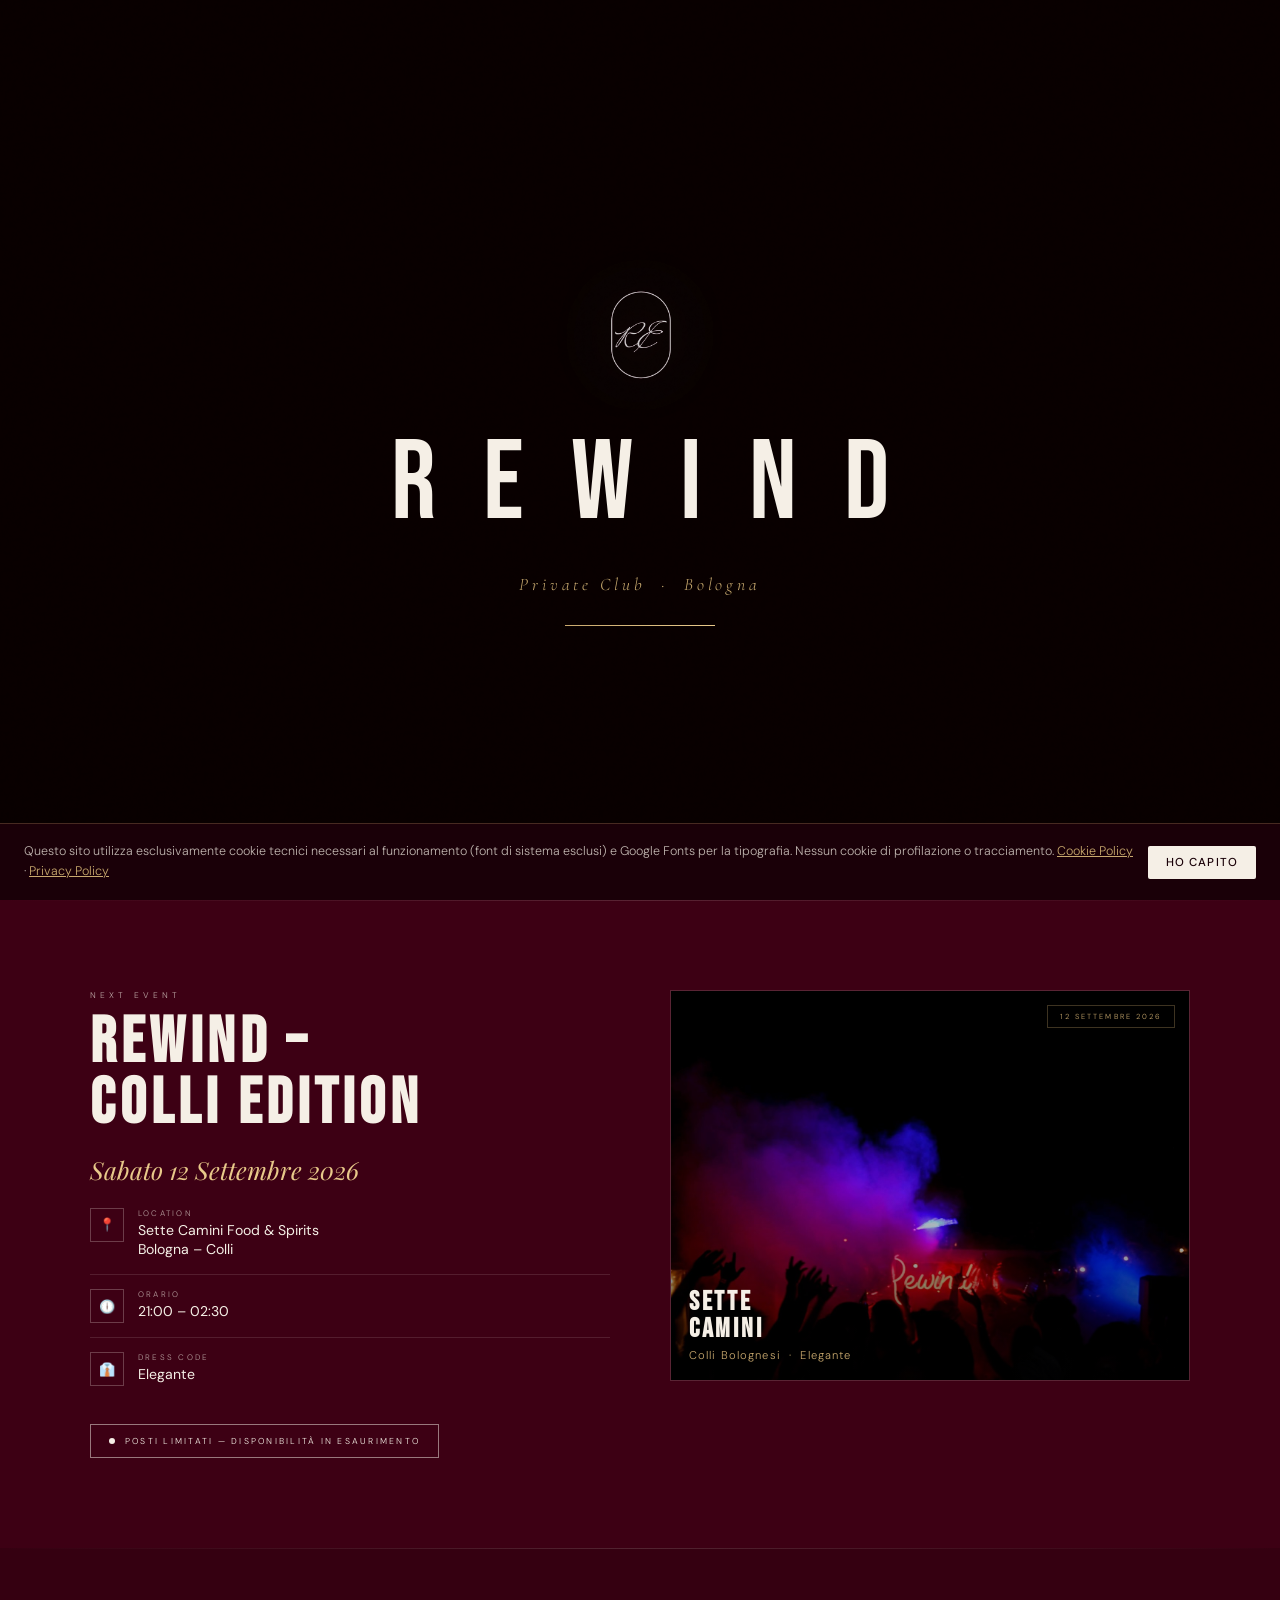
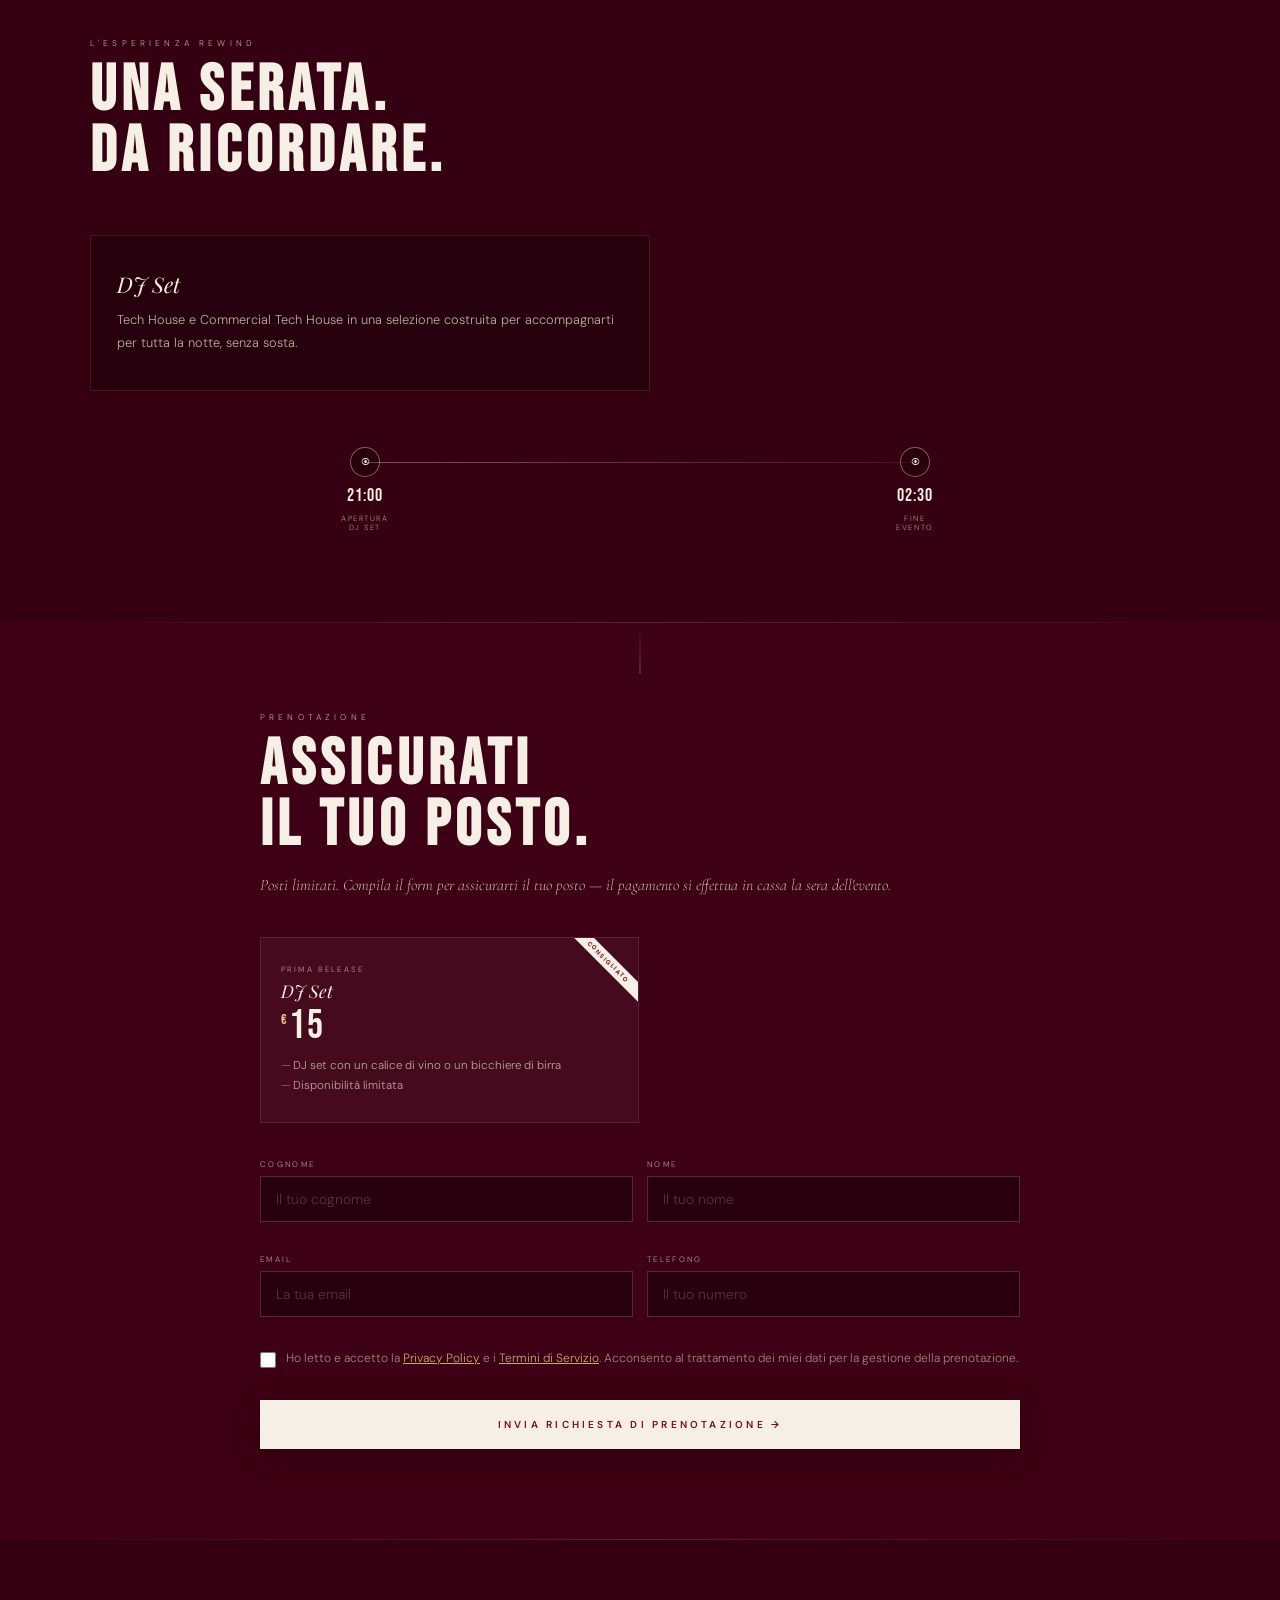
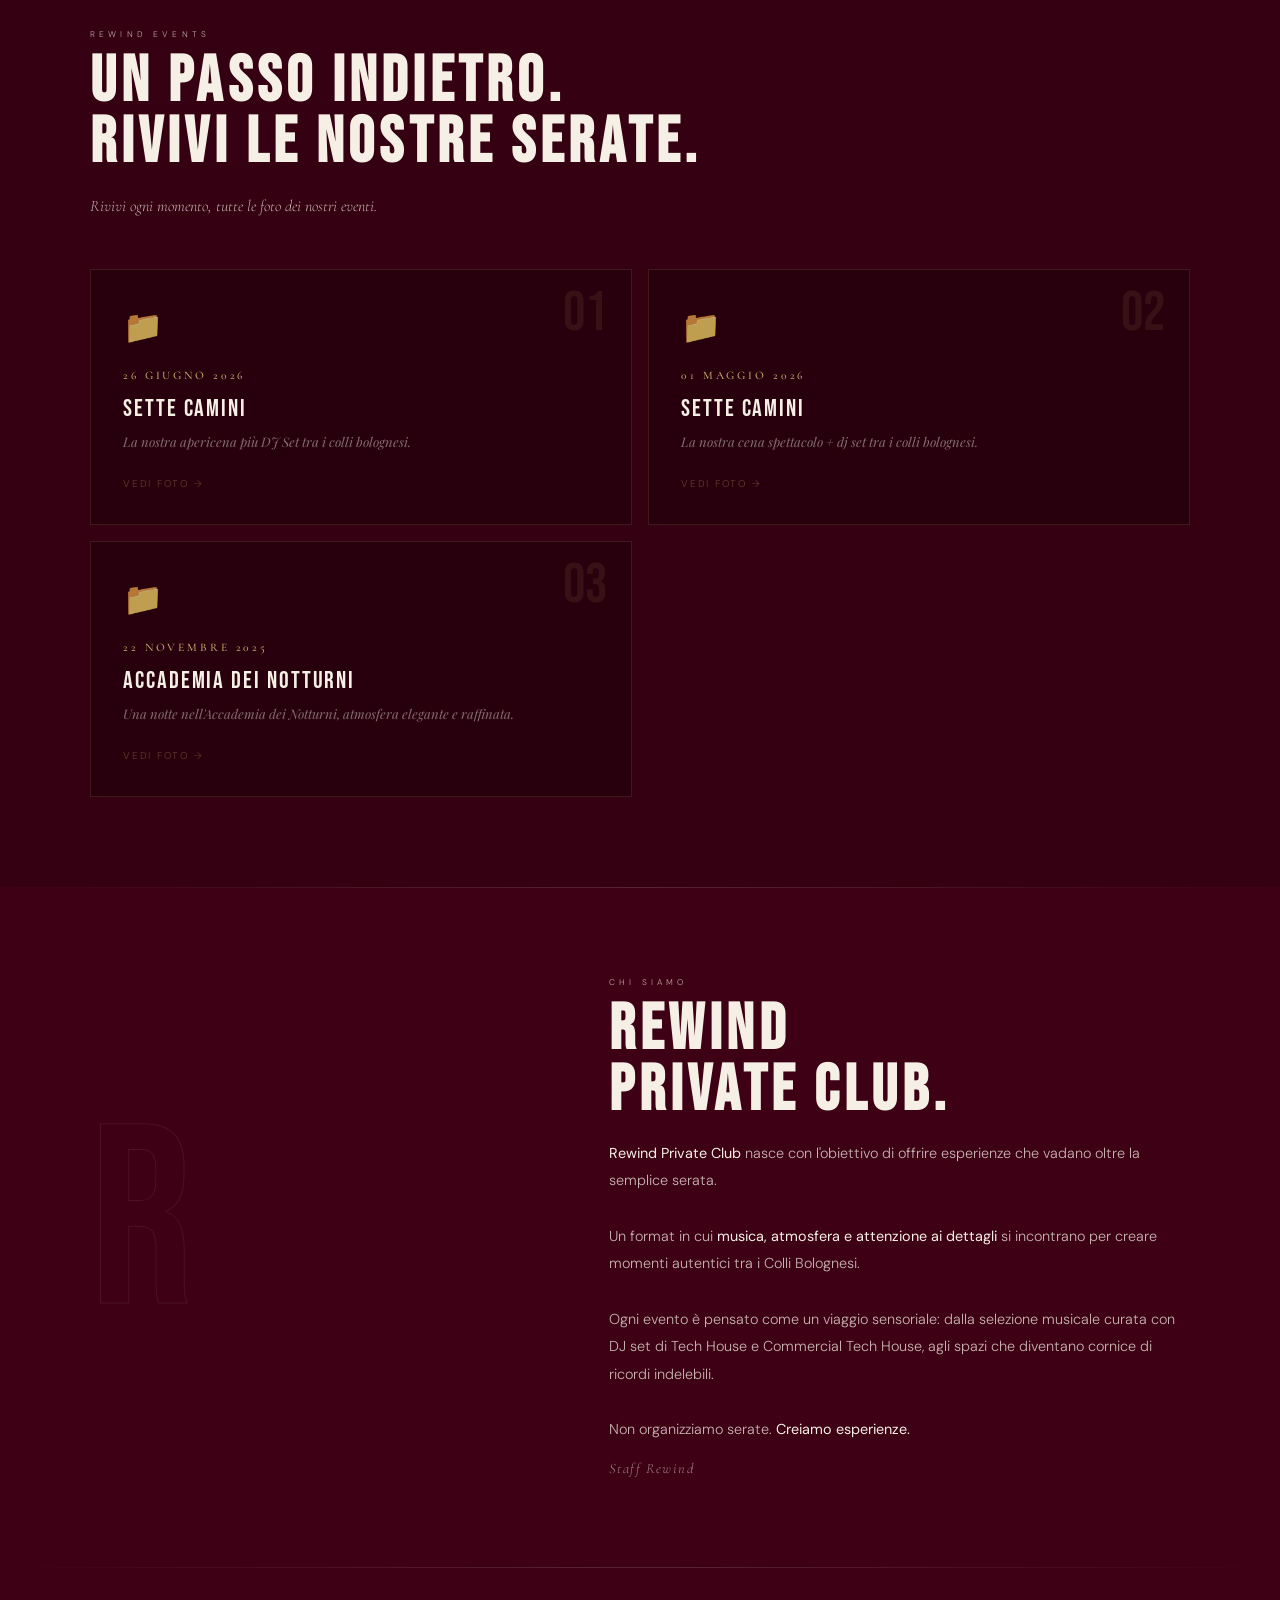
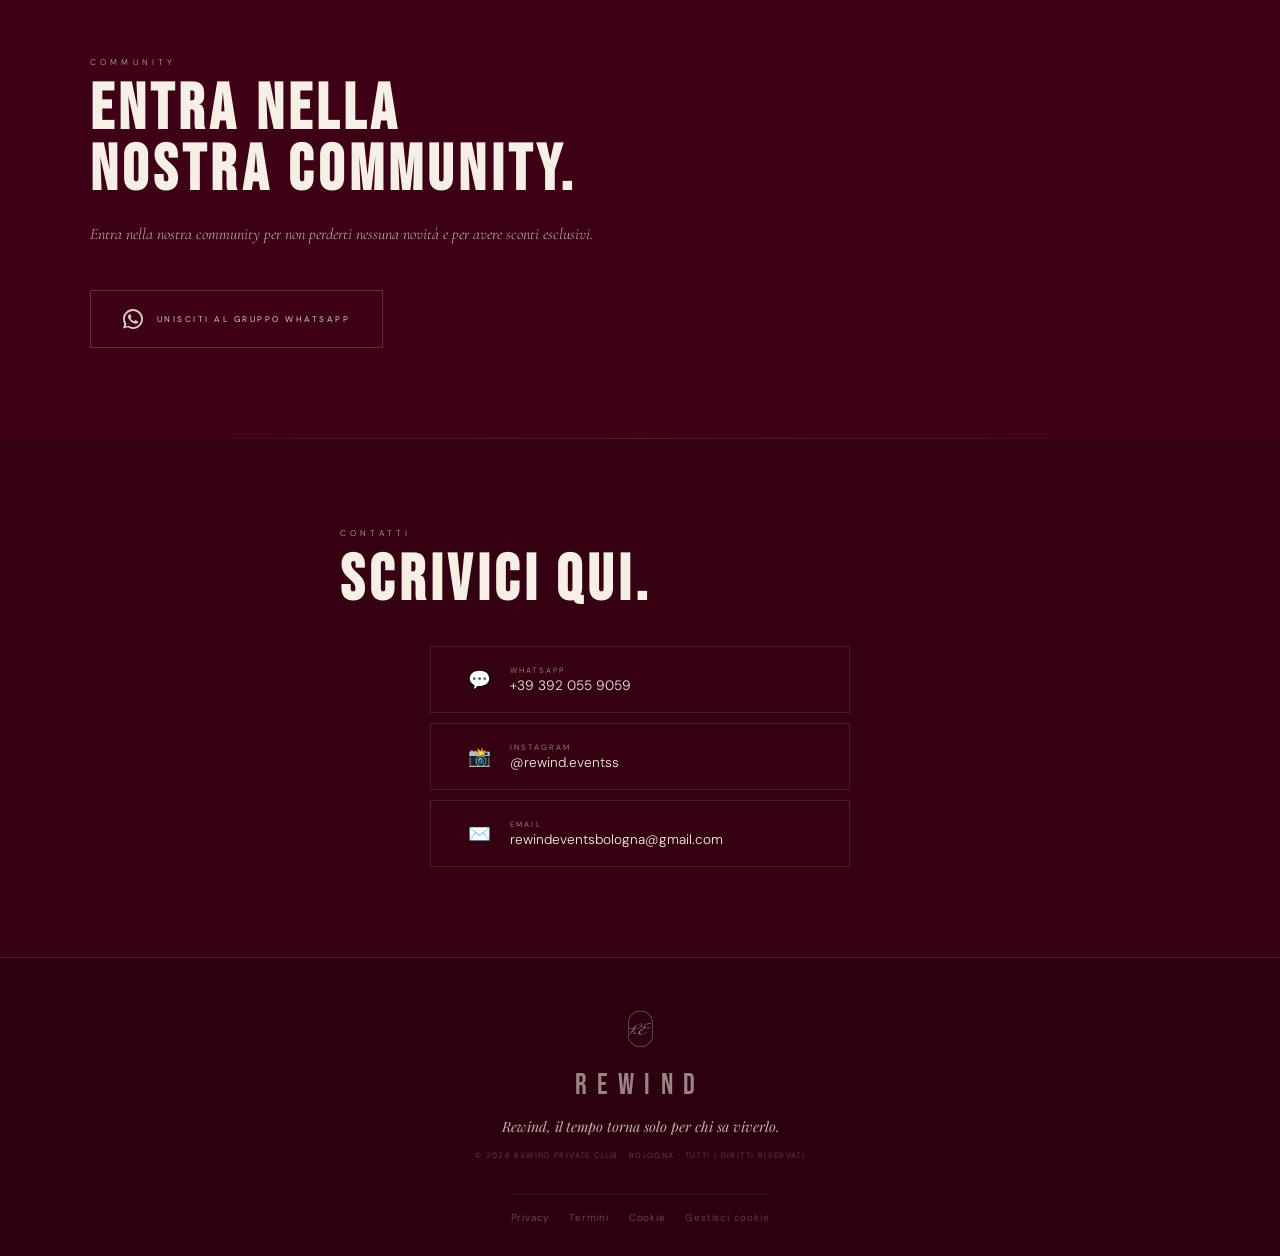
==== index.html @ 487ce019 "Update index.html" ====
<!DOCTYPE html>
<html lang="it">
<head>
<meta charset="UTF-8">
<link rel="icon" type="image/png" sizes="32x32" href="favicon.png">
<link rel="apple-touch-icon" sizes="180x180" href="apple-touch-icon.png">
<meta name="theme-color" content="#3D0014">
<meta name="viewport" content="width=device-width, initial-scale=1.0, maximum-scale=1.0">
<title>Rewind Private Party Club | Eventi Privati e DJ Set a Bologna</title>
<meta name="description" content="Rewind: serate esclusive, DJ set ed eventi privati a Bologna. Scopri il prossimo party tra i Colli Bolognesi.">
<link rel="canonical" href="https://www.rewindeventsbologna.it/index.html">
<meta name="robots" content="index, follow">
<meta property="og:type" content="website">
<meta property="og:url" content="https://www.rewindeventsbologna.it/index.html">
<meta property="og:title" content="Rewind Private Party Club | Eventi Privati e DJ Set a Bologna">
<meta property="og:description" content="Rewind: serate esclusive, DJ set ed eventi privati a Bologna. Scopri il prossimo party tra i Colli Bolognesi.">
<meta property="og:site_name" content="Rewind Private Club">
<link rel="preconnect" href="https://fonts.googleapis.com">
<link rel="preconnect" href="https://fonts.gstatic.com" crossorigin>
<link rel="stylesheet" href="https://fonts.googleapis.com/css2?family=Playfair+Display:ital,wght@0,400;0,500;1,400;1,500&family=Cormorant+Garamond:ital,wght@0,300;0,400;0,600;1,300;1,400;1,600&family=Bebas+Neue&family=DM+Sans:opsz,wght@9..40,200;9..40,300;9..40,400;9..40,500&display=swap">
<style>


/* Cormorant Garamond — elegant serif */
/* Playfair Display */
/* DM Sans — body text */
:root{
  --red:     #C8102E;
  --reddark: #A00D25;
  --reddeep: #7A0A1C;
  --cream:   #F5EFE6;
  --cdim:    rgba(245,239,230,0.65);
  --cfaint:  rgba(245,239,230,0.12);
  --gold:    #C9A96E;
  --goldl:   #E8C98A;
  --black:   #080000;
  --FD: 'Bebas Neue',sans-serif;
  --FS: 'Cormorant Garamond',Georgia,serif;
  --FP: 'Playfair Display',Georgia,serif;
  --FB: 'DM Sans',sans-serif;
  --ease: cubic-bezier(0.16,1,0.3,1);
}
*,*::before,*::after{box-sizing:border-box;margin:0;padding:0;}
html{scroll-behavior:smooth;scroll-padding-top:70px;}
body{
  background:#3D0014;
  color:var(--cream);
  font-family:var(--FB);font-weight:300;
  overflow-x:hidden;
}
a{color:inherit;text-decoration:none;}
img{display:block;max-width:100%;}
button{border:none;background:none;font-family:inherit;}
select{font-family:inherit;}

/* noise texture */
body::after{
  content:'';position:fixed;inset:0;
  background-image:url("data:image/svg+xml,%3Csvg viewBox='0 0 200 200' xmlns='http://www.w3.org/2000/svg'%3E%3Cfilter id='n'%3E%3CfeTurbulence type='fractalNoise' baseFrequency='0.75' numOctaves='4' stitchTiles='stitch'/%3E%3C/filter%3E%3Crect width='100%25' height='100%25' filter='url(%23n)' opacity='0.04'/%3E%3C/svg%3E");
  pointer-events:none;z-index:9990;opacity:0.6;mix-blend-mode:overlay;
}

/* ===== CURSOR ===== */





/* ===== INTRO — elegante ===== */
#intro{
  position:fixed;inset:0;z-index:9000;
  display:flex;align-items:center;justify-content:center;flex-direction:column;gap:0;
  background: #080000;
  transition:opacity 0.7s cubic-bezier(.76,0,.24,1), visibility 0.7s;
}
#intro.hidden{opacity:0;visibility:hidden;pointer-events:none;}

/* linea orizzontale animata */
/* ═══ LOADING SCREEN — premium, minimal, elegante ═══ */
.intro-center{
  display:flex;flex-direction:column;align-items:center;gap:22px;
  opacity:0;transform:translateY(8px);
  transition:opacity 1s var(--ease),transform 1s var(--ease);
}
#intro.animate .intro-center{opacity:1;transform:translateY(0);}

.intro-logo{
  width:clamp(80px,14vw,120px);
  filter:drop-shadow(0 0 36px rgba(201,169,110,0.3));
  opacity:0;transform:scale(0.92);
  animation:introLogoIn 1.4s var(--ease) 0.15s forwards;
}
@keyframes introLogoIn{
  0%{opacity:0;transform:scale(0.92);}
  100%{opacity:1;transform:scale(1);}
}

.intro-word{
  font-family:var(--FD);font-size:clamp(3.2rem,10vw,7rem);
  letter-spacing:.42em;color:var(--cream);
  text-indent:.42em; /* compensate letter-spacing */
  opacity:0;
  animation:introWordIn 1.3s var(--ease) 0.45s forwards;
}
@keyframes introWordIn{
  0%{opacity:0;letter-spacing:.7em;}
  100%{opacity:1;letter-spacing:.42em;}
}

.intro-sub{
  font-family:var(--FS);font-style:italic;
  font-size:clamp(.88rem,1.6vw,1.1rem);
  color:var(--gold);letter-spacing:.22em;
  opacity:0;
  animation:introFadeIn 1s var(--ease) 0.9s forwards;
}
@keyframes introFadeIn{from{opacity:0;}to{opacity:1;}}

.intro-progress{
  width:min(150px,37vw);height:1px;
  background:rgba(245,239,230,0.12);
  margin-top:8px;overflow:hidden;
  opacity:0;
  animation:introFadeIn .8s ease 1.1s forwards;
}
.intro-progress-bar{
  width:0%;height:100%;
  background:linear-gradient(to right,var(--gold),var(--goldl));
}
#intro.animate .intro-progress-bar{
  animation:introProgress 1.5s cubic-bezier(.4,0,.2,1) 1.15s forwards;
}
@keyframes introProgress{
  0%{width:0%;}
  100%{width:100%;}
}

/* ===== NAV ===== */
nav{
  position:fixed;top:0;left:0;right:0;z-index:1000;
  padding:22px 44px;
  display:flex;align-items:center;justify-content:space-between;
  transition:background .5s,padding .4s,border-color .4s;
  border-bottom:1px solid transparent;
}
nav.scrolled{
  background:rgba(45,0,16,0.96);backdrop-filter:blur(24px);
  padding:14px 44px;border-bottom-color:rgba(245,239,230,0.1);
}
.nav-left{display:flex;align-items:center;gap:12px;}
.nav-logo-img{height:36px;width:auto;transition:transform .3s;opacity:.9;}
.nav-logo-img:hover{transform:scale(1.05);opacity:1;}
.nav-word{font-family:var(--FD);font-size:1.35rem;letter-spacing:.35em;color:var(--cream);}
.nav-links{display:flex;gap:22px;list-style:none;align-items:center;}
.nav-links>li>a,
.nav-dd-label{
  font-family:var(--FS);font-size:1.05rem;font-style:italic;letter-spacing:.06em;
  color:rgba(245,239,230,0.8);transition:color .25s;
  display:flex;align-items:center;gap:5px;
}
.nav-links>li>a:hover,.nav-dd-label:hover{color:var(--cream);}
.nav-dropdown{position:relative;}
.nav-dd-check{display:none;}
.nav-dd-arrow{font-style:normal;font-size:.5rem;transition:transform .3s;display:inline-block;opacity:.6;}
.nav-dd-check:checked~.nav-dd-menu{opacity:1;visibility:visible;pointer-events:auto;transform:translateX(-50%) translateY(0);}
.nav-dd-check:checked~label .nav-dd-arrow{transform:rotate(180deg);opacity:1;}
.nav-dd-label{cursor:pointer;}
.nav-dd-menu{
  position:absolute;top:calc(100% + 22px);left:50%;
  transform:translateX(-50%) translateY(-8px);
  background:rgba(35,0,12,0.98);backdrop-filter:blur(24px);
  border:1px solid rgba(245,239,230,0.1);min-width:220px;
  opacity:0;visibility:hidden;pointer-events:none;
  transition:opacity .3s var(--ease),visibility .3s,transform .3s var(--ease);
}
.nav-dd-menu a{
  display:block;padding:14px 22px;
  font-family:var(--FS);font-size:1rem;font-style:italic;letter-spacing:.04em;
  color:rgba(245,239,230,0.65);
  transition:color .2s,background .2s;
  border-bottom:1px solid rgba(245,239,230,0.05);
}
.nav-dd-menu a:last-child{border-bottom:none;}
.nav-dd-menu a:hover{color:var(--goldl);background:rgba(245,239,230,0.05);}
.nav-cta{
  font-family:var(--FS);font-style:italic;font-size:1rem;letter-spacing:.06em;
  padding:10px 22px;background:var(--cream);color:var(--reddeep);font-weight:600;
  transition:background .3s,color .3s;
}
.nav-cta:hover{background:var(--gold);color:var(--black);}
.hamburger{display:none;flex-direction:column;gap:5px;padding:4px;position:relative;z-index:10;}
.hamburger span{display:block;width:25px;height:1px;background:var(--cream);transition:transform .3s,opacity .3s;}
.hamburger.open span:nth-child(1){transform:translateY(6px) rotate(45deg);}
.hamburger.open span:nth-child(2){opacity:0;}
.hamburger.open span:nth-child(3){transform:translateY(-6px) rotate(-45deg);}
.mobile-menu{
  display:none;position:fixed;inset:0;
  background:rgba(45,0,16,0.99);z-index:999;
  flex-direction:column;align-items:center;justify-content:center;gap:28px;
}
.mobile-menu.open{display:flex;}
.mobile-menu a{
  font-family:var(--FP);font-size:2rem;font-style:italic;
  letter-spacing:.06em;color:rgba(245,239,230,0.7);transition:color .2s;
}
.mobile-menu a:hover{color:var(--cream);}
.mobile-close{position:absolute;top:22px;right:22px;font-size:1.6rem;color:var(--cream);font-family:var(--FB);cursor:pointer;}

/* ===== HERO ===== */
#hero{
  position:relative;height:100vh;min-height:660px;
  display:flex;align-items:center;justify-content:center;
  overflow:hidden;
}
.hero-bg-video{
  position:absolute;inset:0;
  width:100%;height:100%;
  object-fit:cover;
  z-index:0;
}
@keyframes bgZoom{from{transform:scale(1.04);}to{transform:scale(1.10);}}
.hero-ov{
  position:absolute;inset:0;
  background:linear-gradient(to bottom,
    rgba(8,0,0,0.45) 0%,
    rgba(120,8,22,0.2) 40%,
    rgba(8,0,0,0.8) 82%,
    rgba(8,0,0,1) 100%);
}
.hero-content{
  position:relative;z-index:2;
  display:flex;flex-direction:column;align-items:center;justify-content:center;
  text-align:center;width:100%;padding:0 20px 64px;
  animation:fadeUp 1s var(--ease) 1.6s both;
}
.hero-eyebrow{
  font-family:var(--FS);font-style:italic;
  font-size:clamp(.8rem,1.4vw,1.05rem);
  color:var(--goldl);letter-spacing:.1em;
  margin-bottom:18px;
  text-shadow:0 1px 12px rgba(0,0,0,0.5);
}
.hero-logo{
  width:clamp(110px,18vw,200px);margin:0 auto 16px;
  filter:drop-shadow(0 4px 24px rgba(245,239,230,0.25));
  animation:logoFloat 6s ease-in-out infinite;display:block;
}
@keyframes logoFloat{0%,100%{transform:translateY(0);}50%{transform:translateY(-9px);}}
.hero-word{
  font-family:var(--FD);
  font-size:clamp(5rem,17vw,16rem);
  letter-spacing:.14em;line-height:.88;
  color:var(--cream);
  text-shadow:0 2px 40px rgba(0,0,0,0.35);
  width:100%;text-align:center;margin-bottom:10px;
}
.hero-tag{
  font-family:var(--FP);font-style:italic;
  font-size:clamp(.88rem,1.6vw,1.25rem);font-weight:400;
  color:rgba(245,239,230,0.88);margin-bottom:8px;
  text-shadow:0 1px 12px rgba(0,0,0,0.4);
}
.hero-edition{
  font-family:var(--FS);font-style:italic;
  font-size:clamp(.75rem,1.2vw,.95rem);
  color:var(--goldl);letter-spacing:.15em;
  margin-bottom:36px;
  text-shadow:0 1px 8px rgba(0,0,0,0.5);
}
.countdown-wrap{display:flex;gap:4px;justify-content:center;margin-bottom:36px;width:100%;}
.cd-block{display:flex;flex-direction:column;align-items:center;min-width:60px;}
.cd-num{font-family:var(--FD);font-size:clamp(1.9rem,5vw,3.8rem);line-height:1;color:var(--cream);letter-spacing:.05em;}
.cd-lbl{font-size:.42rem;letter-spacing:.35em;text-transform:uppercase;color:var(--gold);margin-top:4px;}
.cd-sep{font-family:var(--FD);font-size:clamp(1.5rem,3.5vw,2.8rem);color:rgba(245,239,230,0.4);line-height:1.1;animation:blink 1.4s step-end infinite;}
@keyframes blink{0%,100%{opacity:.4;}50%{opacity:.1;}}
.hero-btn{
  display:inline-flex;align-items:center;gap:12px;
  padding:16px 44px;
  background:var(--cream);color:var(--reddeep);
  font-family:var(--FB);font-size:.62rem;font-weight:500;
  letter-spacing:.3em;text-transform:uppercase;
  transition:background .3s,transform .3s,box-shadow .3s;
  box-shadow:0 8px 40px rgba(0,0,0,0.35);
}
.hero-btn:hover{background:var(--gold);transform:translateY(-2px);box-shadow:0 20px 60px rgba(0,0,0,0.4);}
.hero-scroll{
  position:absolute;bottom:30px;left:0;right:0;
  display:flex;flex-direction:column;align-items:center;gap:7px;z-index:2;
  animation:fadeUp 1s var(--ease) 2.2s both;
}
.hero-scroll span{font-family:var(--FS);font-style:italic;font-size:.8rem;color:var(--gold);}
.scroll-line{width:1px;height:42px;background:linear-gradient(to bottom,var(--gold),transparent);animation:sDrop 1.8s ease-in-out infinite;}
@keyframes sDrop{
  0%{transform:scaleY(0);transform-origin:top;}50%{transform:scaleY(1);transform-origin:top;}
  51%{transform:scaleY(1);transform-origin:bottom;}100%{transform:scaleY(0);transform-origin:bottom;}
}
@keyframes fadeUp{from{opacity:0;transform:translateY(22px);}to{opacity:1;transform:translateY(0);}}

/* ===== SEZIONI — sfondo rosso #C8102E ===== */
#evento,#experience,#prenota,#gallery,#about,#community,#contatti{
  background: #3D0014;
  position:relative;
}
/* experience contrast */
#experience{ background:#120005; }
/* sottile separatore tra sezioni */
#evento::before,#experience::before,#prenota::before,
#gallery::before,#about::before,#community::before,#contatti::before{
  content:'';
  position:absolute;top:0;left:0;right:0;
  height:1px;
  background:linear-gradient(to right,transparent,rgba(245,239,230,0.15),transparent);
}

/* variazione tono alternata per non essere piatto */
#experience,#gallery,#contatti{background:#350011;padding:90px 44px;text-align:center;}

/* ===== SHARED TYPOGRAPHY ===== */
.s-label{font-size:.52rem;letter-spacing:.5em;text-transform:uppercase;color:rgba(245,239,230,0.7);margin-bottom:12px;}
.s-title{font-family:var(--FD);font-size:clamp(2.6rem,5vw,5.5rem);letter-spacing:.08em;line-height:.95;color:var(--cream);margin-bottom:18px;}
.reveal{opacity:0;transform:translateY(32px);transition:opacity .8s var(--ease),transform .8s var(--ease);}
.reveal.visible{opacity:1;transform:translateY(0);}
.r2{transition-delay:.16s;}.r3{transition-delay:.28s;}

/* ===== NEXT EVENT ===== */
#evento,#community{padding:90px 44px;}
.evento-inner{max-width:1100px;margin:0 auto;display:grid;grid-template-columns:1fr 1fr;gap:60px;align-items:start;}
.evento-date{font-family:var(--FP);font-style:italic;font-size:clamp(1rem,2vw,1.55rem);font-weight:400;color:var(--goldl);margin-bottom:22px;}
.ev-rows{display:flex;flex-direction:column;gap:14px;}
.ev-row{display:flex;align-items:flex-start;gap:14px;padding-bottom:14px;border-bottom:1px solid rgba(245,239,230,0.12);}
.ev-row:last-child{border-bottom:none;}
.ev-icon{width:34px;height:34px;border:1px solid rgba(245,239,230,0.25);display:flex;align-items:center;justify-content:center;flex-shrink:0;color:var(--cream);font-size:13px;}
.ev-lbl{font-size:.5rem;letter-spacing:.28em;text-transform:uppercase;color:rgba(245,239,230,0.65);margin-bottom:3px;}
.ev-val{font-size:.88rem;font-weight:400;color:var(--cream);line-height:1.4;}
.soci-notice{margin-top:20px;padding:14px 18px;border-left:2px solid rgba(245,239,230,0.3);background:rgba(0,0,0,0.12);}
.soci-notice p{font-family:var(--FS);font-style:italic;font-size:.88rem;line-height:1.7;color:rgba(245,239,230,0.7);}
.badge-limited{display:inline-flex;align-items:center;gap:10px;padding:10px 18px;border:1px solid rgba(245,239,230,0.5);margin-top:24px;animation:pBorder 2.5s ease-in-out infinite;}
@keyframes pBorder{0%,100%{border-color:rgba(245,239,230,0.5);}50%{border-color:rgba(245,239,230,0.2);}}
.badge-dot{width:6px;height:6px;background:var(--cream);border-radius:50%;animation:dPulse 1.5s ease-in-out infinite;}
@keyframes dPulse{0%,100%{opacity:1;transform:scale(1);}50%{opacity:.4;transform:scale(1.6);}}
.badge-txt{font-size:.54rem;letter-spacing:.26em;text-transform:uppercase;color:var(--cream);}
.venue-card{position:relative;overflow:hidden;border:1px solid rgba(245,239,230,0.15);}
.venue-card img{width:100%;aspect-ratio:4/3;object-fit:cover;transition:transform .8s var(--ease);}
.venue-card:hover img{transform:scale(1.04);}
.vc-ov{position:absolute;inset:0;background:linear-gradient(to top,rgba(0,0,0,0.7) 0%,transparent 50%);}
.vc-badge{position:absolute;top:14px;right:14px;padding:6px 12px;background:rgba(0,0,0,0.55);backdrop-filter:blur(10px);border:1px solid rgba(201,169,110,0.3);font-size:.46rem;letter-spacing:.28em;text-transform:uppercase;color:var(--gold);}
.vc-info{position:absolute;bottom:18px;left:18px;right:18px;}
.vc-info h3{font-family:var(--FD);font-size:1.7rem;letter-spacing:.1em;color:var(--cream);line-height:1;margin-bottom:4px;}
.vc-info p{font-size:.7rem;color:var(--gold);letter-spacing:.1em;}

/* ===== EXPERIENCE ===== */
#experience{padding:90px 44px;}
.exp-inner{max-width:1100px;margin:0 auto;}
.exp-hdr{text-align:left;margin-bottom:52px;}
.exp-grid{display:grid;grid-template-columns:1fr;max-width:560px;gap:2px;}
.exp-card{background:rgba(0,0,0,0.28);padding:36px 26px;position:relative;overflow:hidden;border:1px solid rgba(201,169,110,0.16);transition:background .4s;text-align:left;}
.exp-card::before{content:'';position:absolute;top:0;left:0;right:0;height:2px;background:linear-gradient(to right,rgba(245,239,230,0.1),var(--goldl));transform:scaleX(0);transform-origin:left;transition:transform .5s var(--ease);}
.exp-card:hover::before{transform:scaleX(1);}
.exp-card:hover{background:rgba(0,0,0,0.22);}
.exp-num{font-family:var(--FD);font-size:3.5rem;color:rgba(201,169,110,0.15);line-height:1;margin-bottom:16px;transition:color .4s;text-align:left;}
.exp-card:hover .exp-num{color:rgba(245,239,230,0.15);}
.exp-ttl{font-family:var(--FP);font-style:italic;font-size:1.35rem;font-weight:400;color:var(--cream);margin-bottom:10px;line-height:1.2;}
.exp-dsc{font-size:.8rem;line-height:1.82;color:rgba(245,239,230,0.72);}

.tl{margin-top:56px;display:flex;align-items:flex-start;}
.tl-step{flex:1;display:flex;flex-direction:column;align-items:center;gap:8px;position:relative;}
.tl-step::after{content:'';position:absolute;top:15px;left:50%;width:100%;height:1px;background:linear-gradient(to right,rgba(245,239,230,0.35),rgba(245,239,230,0.08));}
.tl-step:last-child::after{display:none;}
.tl-dot{width:30px;height:30px;border:1px solid rgba(245,239,230,0.4);border-radius:50%;background:rgba(0,0,0,0.2);display:flex;align-items:center;justify-content:center;position:relative;z-index:1;font-size:9px;color:var(--cream);flex-shrink:0;}
.tl-time{font-family:var(--FD);font-size:1.1rem;letter-spacing:.05em;color:var(--cream);}
.tl-lbl{font-size:.47rem;letter-spacing:.2em;text-transform:uppercase;color:rgba(245,239,230,0.6);text-align:center;}

/* ===== PRENOTA ===== */
#prenota{padding:90px 44px;}
#prenota::after{
  content:'';position:absolute;top:0;left:50%;transform:translateX(-50%);
  width:1px;height:52px;background:linear-gradient(to bottom,transparent,rgba(245,239,230,0.3));
}
.prenota-wrap{max-width:760px;margin:0 auto;text-align:left;}
.prenota-sub{font-family:var(--FS);font-style:italic;font-size:1rem;color:rgba(245,239,230,0.75);margin-bottom:42px;text-align:left;}
.ticket-grid{display:grid;grid-template-columns:1fr 1fr;gap:3px;margin-bottom:36px;text-align:left;}
.tk-card{
  background:rgba(255,255,255,0.04);padding:26px 20px;
  border:1px solid rgba(245,239,230,0.1);
  transition:border-color .3s,background .3s;position:relative;overflow:hidden;
}
.tk-card:hover{border-color:rgba(245,239,230,0.35);background:rgba(0,0,0,0.26);}
.tk-card.feat::after{content:attr(data-badge);position:absolute;top:10px;right:-14px;background:var(--cream);color:var(--reddeep);font-family:var(--FB);font-size:.38rem;font-weight:700;letter-spacing:.2em;padding:3px 22px;transform:rotate(45deg) translateX(10px);}
.tk-name{font-size:.48rem;letter-spacing:.28em;text-transform:uppercase;color:rgba(245,239,230,0.65);margin-bottom:5px;}
.tk-ttl{font-family:var(--FP);font-style:italic;font-size:1.1rem;font-weight:400;color:var(--cream);margin-bottom:4px;}
.tk-price{font-family:var(--FD);font-size:2.5rem;color:var(--cream);letter-spacing:.05em;line-height:1;margin-bottom:10px;}
.tk-price sup{font-size:.9rem;vertical-align:super;color:var(--goldl);}
.tk-list{font-size:.72rem;color:rgba(245,239,230,0.68);line-height:1.75;}
.tk-list li{list-style:none;padding-left:12px;position:relative;}
.tk-list li::before{content:'—';position:absolute;left:0;color:rgba(245,239,230,0.45);}

/* Form box */
.form-box{
  background:rgba(255,255,255,0.06);
  border:1px solid rgba(245,239,230,0.18);
  padding:36px 32px;text-align:left;
}
.form-box-title{
  font-family:var(--FP);font-style:italic;font-size:1.3rem;
  color:var(--goldl);margin-bottom:24px;text-align:center;letter-spacing:.06em;
}
.booking-form{display:flex;flex-direction:column;gap:14px;}
.f-row{display:grid;grid-template-columns:1fr 1fr;gap:14px;}
#bookForm{display:flex;flex-direction:column;gap:32px;}
.f-grp{display:flex;flex-direction:column;gap:7px;}
.f-lbl{font-size:.49rem;letter-spacing:.3em;text-transform:uppercase;color:rgba(245,239,230,0.65);}
.f-inp,.f-sel{
  background:rgba(0,0,0,0.35);
  border:1px solid rgba(245,239,230,0.18);
  color:var(--cream);padding:13px 15px;
  font-family:var(--FB);font-size:.86rem;font-weight:300;
  outline:none;transition:border-color .3s,background .3s;
  -webkit-appearance:none;appearance:none;width:100%;
}
.f-inp:focus,.f-sel:focus{border-color:rgba(245,239,230,0.6);background:rgba(0,0,0,0.35);}
.f-inp::placeholder{color:rgba(245,239,230,0.22);}
.f-sel{
  background-image:url("data:image/svg+xml,%3Csvg xmlns='http://www.w3.org/2000/svg' width='11' height='7' viewBox='0 0 11 7'%3E%3Cpath d='M1 1l4.5 4.5L10 1' stroke='rgba(245,239,230,0.5)' stroke-width='1.5' fill='none'/%3E%3C/svg%3E");
  background-repeat:no-repeat;background-position:right 13px center;padding-right:36px;cursor:pointer;
}
.f-sel option{background:#9B0B22;color:var(--cream);}
.f-status{display:none;padding:12px 16px;font-size:.78rem;text-align:center;}
.f-status.sending{display:block;color:var(--goldl);border:1px solid rgba(232,201,138,0.3);background:rgba(232,201,138,0.06);}
.f-status.error{display:block;color:#ffaaaa;border:1px solid rgba(255,170,170,0.3);background:rgba(255,170,170,0.06);}
.f-submit{
  padding:18px;
  background:var(--cream);color:var(--reddeep);
  font-family:var(--FB);font-size:.63rem;font-weight:600;
  letter-spacing:.32em;text-transform:uppercase;
  transition:background .3s,transform .3s,box-shadow .3s;
  box-shadow:0 6px 28px rgba(0,0,0,0.25);
}
.f-submit:hover{background:var(--goldl);color:var(--black);transform:translateY(-2px);box-shadow:0 16px 50px rgba(0,0,0,0.35);}
.f-submit:disabled{opacity:.5;cursor:not-allowed;transform:none;background:var(--cream);}
.confirm{display:none;flex-direction:column;align-items:center;gap:14px;padding:52px 0;}
.confirm.show{display:flex;animation:fadeUp .6s var(--ease) forwards;}
.conf-icon{width:54px;height:54px;border:1px solid rgba(245,239,230,0.5);border-radius:50%;display:flex;align-items:center;justify-content:center;font-size:20px;color:var(--cream);}
.conf-title{font-family:var(--FD);font-size:2rem;letter-spacing:.12em;color:var(--cream);}
.conf-txt{font-size:.84rem;color:rgba(245,239,230,0.75);line-height:1.9;max-width:420px;text-align:center;}
.conf-txt strong{color:var(--goldl);}

/* ===== GALLERY ===== */
#gallery{padding:90px 44px;}












/* ===== ABOUT ===== */
#about{padding:90px 44px;background:#3D0014;}
.about-inner{max-width:1100px;margin:0 auto;display:grid;grid-template-columns:1fr 1.3fr;gap:72px;align-items:center;}
.about-r{font-family:var(--FD);font-size:clamp(9rem,20vw,19rem);color:transparent;-webkit-text-stroke:1px rgba(245,239,230,0.08);line-height:1;user-select:none;pointer-events:none;}
.about-body{font-size:.9rem;line-height:1.92;color:rgba(245,239,230,0.75);margin-bottom:16px;}
.about-body strong{color:var(--cream);font-weight:400;}
.about-team{font-family:var(--FS);font-style:italic;font-size:.9rem;color:rgba(245,239,230,0.55);letter-spacing:.1em;}

/* ===== CONTATTI ===== */
.cont-inner{max-width:600px;margin:0 auto;text-align:left;}
.cont-links{display:flex;flex-direction:column;gap:10px;align-items:center;margin-top:34px;}
.cont-link{display:flex;align-items:center;gap:15px;padding:18px 32px;border:1px solid rgba(245,239,230,0.12);width:100%;max-width:420px;transition:border-color .3s,background .3s;position:relative;}
.cont-link::before{content:'';position:absolute;left:0;top:0;bottom:0;width:3px;background:linear-gradient(to bottom,var(--cream),var(--goldl));transform:scaleY(0);transition:transform .3s var(--ease);}
.cont-link:hover{border-color:rgba(245,239,230,0.3);background:rgba(0,0,0,0.1);}
.cont-link:hover::before{transform:scaleY(1);}
.cont-ico{font-size:1.15rem;width:32px;text-align:center;flex-shrink:0;}
.cont-type{font-size:.48rem;letter-spacing:.28em;text-transform:uppercase;color:rgba(245,239,230,0.6);margin-bottom:2px;}
.cont-val{font-size:.85rem;color:var(--cream);}

/* ===== FOOTER ===== */
footer{
  padding:46px 44px 32px;
  border-top:1px solid rgba(245,239,230,0.12);
  display:flex;flex-direction:column;align-items:center;gap:14px;
  background:#2D0010;
}
.ft-logo{height:50px;width:auto;opacity:.85;}
.ft-word{font-family:var(--FD);font-size:1.8rem;letter-spacing:.35em;color:rgba(245,239,230,0.55);}
.ft-tag{font-family:var(--FP);font-style:italic;font-size:.88rem;color:rgba(245,239,230,0.75);text-align:center;}
.ft-legal{font-size:.48rem;letter-spacing:.18em;color:rgba(245,239,230,0.3);text-align:center;text-transform:uppercase;}

/* ===== MOBILE ===== */
@media(max-width:900px){
  nav{padding:16px 20px;}
  nav.scrolled{padding:12px 20px;}
  .nav-links,.nav-cta{display:none;}
  .hamburger{display:flex;}
  .evento-inner,.about-inner{grid-template-columns:1fr;gap:34px;}
  .about-r{display:none;}
  #evento,#experience,#prenota,#gallery,#about,#community,#contatti{padding:70px 20px;}
  .events-grid{grid-template-columns:1fr;}
  .exp-grid{grid-template-columns:1fr;gap:2px;}
  .ticket-grid{grid-template-columns:1fr;gap:3px;}
  .f-row{grid-template-columns:1fr;}
  .form-box{padding:24px 18px;}
  
  
  footer{padding:34px 20px 28px;}
  
  
}
@media(max-width:480px){
  .cd-block{min-width:46px;}
  .hero-btn{padding:14px 24px;font-size:.58rem;}
  nav{padding:14px 18px;}
}


/* ─── BACK EVENTS SECTION ─── */
.back-events-inner{max-width:1100px;margin:0 auto;}
.back-events-hdr{margin-bottom:48px;text-align:left;}
.back-events-sub{font-family:var(--FS);font-style:italic;font-size:1rem;color:rgba(245,239,230,0.75);margin-top:14px;line-height:1.8;text-align:left;}

.events-grid{
  display:grid;
  grid-template-columns:repeat(2,1fr);
  gap:16px;
  text-align:left;
}
@media(max-width:640px){.events-grid{grid-template-columns:1fr;gap:12px;}}

.event-folder{display:block;text-decoration:none;text-align:left;background:rgba(0,0,0,0.25);border:1px solid rgba(201,169,110,0.15);padding:36px 32px 32px;position:relative;overflow:hidden;transition:background .3s,border-color .3s,transform .25s;cursor:pointer;}
.event-folder::before{
  content:'';
  position:absolute;inset:0;
  background:linear-gradient(135deg,rgba(201,169,110,0.05) 0%,transparent 60%);
  opacity:0;transition:opacity .3s;
}
.event-folder:hover{
  background:rgba(201,169,110,0.06);
  border-color:rgba(201,169,110,0.35);
  transform:translateY(-3px);
}
.event-folder:hover::before{opacity:1;}

.ef-icon{
  font-size:2rem;margin-bottom:20px;
  display:block;
  opacity:0.7;
  transition:opacity .3s, transform .3s;
}
.event-folder:hover .ef-icon{opacity:1;transform:scale(1.1);}

.ef-num{
  font-family:var(--FD);
  font-size:3.5rem;
  color:rgba(201,169,110,0.1);
  position:absolute;top:16px;right:24px;
  line-height:1;
  transition:color .3s;
}
.event-folder:hover .ef-num{color:rgba(201,169,110,0.2);}

.ef-date{
  font-size:.72rem;
  font-weight:500;
  letter-spacing:.25em;
  text-transform:uppercase;
  color:#C9A96E;
  margin-bottom:12px;
  font-family:var(--FS);
}
.ef-name{
  font-family:var(--FD);
  font-size:1.5rem;
  letter-spacing:.08em;
  color:#F5EFE6;
  margin-bottom:8px;
  text-transform:uppercase;
}
.ef-desc{
  font-family:var(--FP);
  font-style:italic;
  font-size:.82rem;
  color:rgba(245,239,230,0.45);
  line-height:1.7;
}
.ef-arrow{
  display:inline-block;
  margin-top:24px;
  font-size:.62rem;
  letter-spacing:.18em;
  color:rgba(201,169,110,0.35);
  text-transform:uppercase;
  transition:color .3s, transform .3s;
}
.event-folder:hover .ef-arrow{
  color:#C9A96E;
  transform:translateX(3px);
}

.ef-coming{
  opacity:.4;pointer-events:none;filter:grayscale(1);
}
.ef-coming-badge{
  position:absolute;top:16px;left:16px;
  font-size:.5rem;letter-spacing:.25em;text-transform:uppercase;
  background:rgba(245,239,230,0.06);
  color:rgba(245,239,230,0.4);
  padding:4px 10px;border:1px solid rgba(245,239,230,0.1);
}

.f-gdpr{}
.gdpr-label{display:flex;align-items:flex-start;gap:10px;cursor:pointer;}
.gdpr-label input[type=checkbox]{
  flex-shrink:0;width:16px;height:16px;margin-top:3px;
  accent-color:#C9A96E;cursor:pointer;
}
.gdpr-label span{font-size:.75rem;line-height:1.6;color:rgba(245,239,230,.55);}
.gdpr-label a{color:#C9A96E;text-decoration:underline;}


/* ─── COMMUNITY SECTION ─── */
.community-inner{ max-width:1100px; margin:0 auto; }
.community-sub{
  font-family:var(--FS);font-style:italic;
  font-size:1rem;color:rgba(245,239,230,0.75);
  margin-bottom:42px;line-height:1.8;text-align:left;
}
.community-btn{
  display:inline-flex;align-items:center;gap:14px;
  padding:18px 32px;
  background:none;
  color:rgba(245,239,230,0.85);
  border:1px solid rgba(245,239,230,0.2);
  text-decoration:none;
  font-family:'DM Sans',sans-serif;
  font-size:.52rem;font-weight:400;letter-spacing:.3em;text-transform:uppercase;
  transition:border-color .3s,color .3s,background .3s;
  position:relative;
}
.community-btn:hover{border-color:rgba(245,239,230,0.5);color:#F5EFE6;background:rgba(245,239,230,0.04);}



/* ─── HOMEPAGE HERO ─── */
.home-hero{
  position:relative;height:100vh;min-height:660px;
  display:flex;align-items:center;justify-content:center;
  overflow:hidden;
}
.home-hero-video{
  position:absolute;inset:0;width:100%;height:100%;
  object-fit:cover;z-index:0;
}
.home-hero-ov{
  position:absolute;inset:0;
  background:linear-gradient(to bottom,
    rgba(8,0,0,0.3) 0%,
    rgba(61,0,20,0.15) 40%,
    rgba(8,0,0,0.75) 80%,
    rgba(8,0,0,1) 100%);
  z-index:1;
}
.home-hero-content{
  position:relative;z-index:2;
  display:flex;flex-direction:column;align-items:center;
  text-align:center;padding:0 20px;
  animation:fadeUp 1s var(--ease) 0.4s both;
}
.home-hero-eyebrow{
  font-family:var(--FS);font-style:italic;
  font-size:clamp(.8rem,1.2vw,1rem);color:var(--goldl);
  letter-spacing:.12em;margin-bottom:24px;
  text-shadow:0 1px 12px rgba(0,0,0,0.5);
}
.home-hero-logo{
  width:clamp(100px,16vw,180px);margin:0 auto 20px;
  filter:drop-shadow(0 4px 28px rgba(245,239,230,0.2));
  animation:logoFloat 6s ease-in-out infinite;display:block;
}
.home-hero-word{
  font-family:var(--FD);
  font-size:clamp(5rem,18vw,16rem);
  letter-spacing:.14em;line-height:.88;
  color:var(--cream);
  text-shadow:0 2px 40px rgba(0,0,0,0.35);
  margin-bottom:14px;
}
.home-hero-tag{
  font-family:var(--FP);font-style:italic;
  font-size:clamp(.9rem,1.6vw,1.3rem);font-weight:400;
  color:rgba(245,239,230,0.82);margin-bottom:44px;
  text-shadow:0 1px 12px rgba(0,0,0,0.4);
}
.home-hero-ctas{
  display:flex;gap:16px;flex-wrap:wrap;justify-content:center;
}
.home-cta-primary{
  display:inline-flex;align-items:center;gap:10px;
  padding:16px 42px;
  background:var(--cream);color:var(--reddeep);
  font-family:var(--FB);font-size:.62rem;font-weight:600;
  letter-spacing:.28em;text-transform:uppercase;
  transition:background .3s,transform .3s,box-shadow .3s;
  box-shadow:0 8px 40px rgba(0,0,0,0.3);text-decoration:none;
}
.home-cta-primary:hover{background:var(--gold);transform:translateY(-2px);}
.home-cta-secondary{
  display:inline-flex;align-items:center;gap:10px;
  padding:16px 32px;
  border:1px solid rgba(245,239,230,0.35);color:rgba(245,239,230,0.85);
  font-family:var(--FB);font-size:.62rem;font-weight:400;
  letter-spacing:.28em;text-transform:uppercase;
  transition:border-color .3s,color .3s;text-decoration:none;
}
.home-cta-secondary:hover{border-color:rgba(245,239,230,0.7);color:var(--cream);}
.home-scroll{
  position:absolute;bottom:30px;left:0;right:0;
  display:flex;flex-direction:column;align-items:center;gap:7px;z-index:2;
}
.home-scroll span{font-family:var(--FS);font-style:italic;font-size:.8rem;color:var(--gold);}

/* ─── BRAND SECTION ─── */
.brand-section{
  background:#3D0014;padding:100px 44px;
  position:relative;
}
.brand-section::before{
  content:'';position:absolute;top:0;left:0;right:0;height:1px;
  background:linear-gradient(to right,transparent,rgba(245,239,230,0.15),transparent);
}
.brand-inner{
  max-width:900px;margin:0 auto;text-align:center;
}
.brand-eyebrow{
  font-size:.5rem;letter-spacing:.5em;text-transform:uppercase;
  color:rgba(245,239,230,0.5);margin-bottom:20px;
}
.brand-title{
  font-family:var(--FD);font-size:clamp(2.8rem,6vw,6rem);
  letter-spacing:.08em;color:var(--cream);margin-bottom:28px;line-height:.9;
}
.brand-body{
  font-family:var(--FP);font-style:italic;
  font-size:clamp(1rem,2vw,1.4rem);font-weight:400;
  color:rgba(245,239,230,0.72);line-height:1.9;
  max-width:680px;margin:0 auto 48px;
}
.brand-ctas{display:flex;gap:14px;justify-content:center;flex-wrap:wrap;}
.brand-cta{
  display:inline-flex;align-items:center;gap:10px;
  padding:14px 32px;
  font-family:var(--FB);font-size:.58rem;font-weight:400;
  letter-spacing:.26em;text-transform:uppercase;
  text-decoration:none;transition:all .3s;
}
.brand-cta-main{
  background:var(--cream);color:var(--reddeep);
  box-shadow:0 6px 28px rgba(0,0,0,0.25);
}
.brand-cta-main:hover{background:var(--gold);}
.brand-cta-ghost{
  border:1px solid rgba(245,239,230,0.25);
  color:rgba(245,239,230,0.75);
}
.brand-cta-ghost:hover{border-color:rgba(245,239,230,0.5);color:var(--cream);}

/* ─── PROSSIMO EVENTO PREVIEW ─── */
.next-preview{
  background:#120005;padding:80px 44px;
  position:relative;
}
.next-preview::before{
  content:'';position:absolute;top:0;left:0;right:0;height:1px;
  background:linear-gradient(to right,transparent,rgba(245,239,230,0.12),transparent);
}
.next-preview-inner{max-width:800px;margin:0 auto;text-align:center;}
.next-preview-date{
  font-family:var(--FS);font-style:italic;
  font-size:clamp(1rem,2vw,1.4rem);color:var(--goldl);
  letter-spacing:.1em;margin-bottom:12px;
}
.next-preview-title{
  font-family:var(--FD);font-size:clamp(2.2rem,5vw,4.5rem);
  letter-spacing:.1em;color:var(--cream);margin-bottom:8px;
}
.next-preview-location{
  font-size:.8rem;color:rgba(245,239,230,0.5);letter-spacing:.2em;
  text-transform:uppercase;margin-bottom:36px;
}
.next-preview-cta{
  display:inline-flex;align-items:center;gap:10px;
  padding:16px 48px;background:var(--cream);color:var(--reddeep);
  font-family:var(--FB);font-size:.62rem;font-weight:600;
  letter-spacing:.28em;text-transform:uppercase;
  text-decoration:none;transition:background .3s,transform .3s;
  box-shadow:0 8px 40px rgba(0,0,0,0.3);
}
.next-preview-cta:hover{background:var(--gold);transform:translateY(-2px);}

@media(max-width:900px){
  .brand-section,.next-preview{padding:70px 20px;}
  .home-hero-ctas{flex-direction:column;align-items:center;}
  .home-cta-primary,.home-cta-secondary{width:100%;max-width:320px;justify-content:center;}
}


/* ─── SFONDO SEZIONE EVENTO (next-bg.jpg) ─── */
#evento{
  background-image:
    linear-gradient(rgba(30,0,9,0.84), rgba(30,0,9,0.92)),
    url('next-bg.jpg') !important;
  background-size: cover;
  background-position: center;
  background-attachment: fixed;
}
@media(max-width:900px){
  #evento{ background-attachment: scroll; }
}
</style>
<script type="application/ld+json">
{
  "@context": "https://schema.org",
  "@type": "Organization",
  "name": "Rewind Private Club",
  "alternateName": "Rewind Bologna",
  "url": "https://www.rewindeventsbologna.it/",
  "logo": "https://www.rewindeventsbologna.it/favicon.png",
  "description": "Rewind Private Club organizza eventi privati, DJ set e serate esclusive a Bologna, tra il centro città e i Colli Bolognesi.",
  "address": {
    "@type": "PostalAddress",
    "addressLocality": "Bologna",
    "addressRegion": "Emilia-Romagna",
    "addressCountry": "IT"
  },
  "sameAs": ["https://www.instagram.com/rewind.eventss"]
}
</script>
<script type="application/ld+json">
{
  "@context": "https://schema.org",
  "@type": "Event",
  "name": "Rewind Private Party — Colli Edition",
  "startDate": "2026-09-12T21:00",
  "endDate": "2026-09-13T02:30",
  "eventStatus": "https://schema.org/EventScheduled",
  "eventAttendanceMode": "https://schema.org/OfflineEventAttendanceMode",
  "location": {
    "@type": "Place",
    "name": "Sette Camini Food & Spirits",
    "address": {"@type": "PostalAddress","addressLocality": "Bologna","addressRegion": "Emilia-Romagna","addressCountry": "IT"}
  },
  "organizer": {"@type": "Organization","name": "Rewind Private Club","url": "https://www.rewindeventsbologna.it/"},
  "description": "Serata esclusiva con DJ set tra i Colli Bolognesi. Tech House e Commercial Tech House per tutta la notte."
}
</script>
</head>
<body>

<!-- INTRO / LOADING -->
<div id="intro">
  <div class="intro-center">
    <img class="intro-logo" src="[data-uri]" alt="Rewind Private Club - Eventi Privati Bologna">
    <div class="intro-word">REWIND</div>
    <div class="intro-sub">Private Club &nbsp;·&nbsp; Bologna</div>
    <div class="intro-progress"><div class="intro-progress-bar"></div></div>
  </div>
</div>

<!-- MOBILE MENU -->
<div class="mobile-menu" id="mobMenu">
    <a href="#evento" onclick="cMob()">Next Event</a>
  <a href="#experience" onclick="cMob()">Experience</a>
  <a href="#prenota" onclick="cMob()">Prenota</a>
  <a href="#gallery" onclick="cMob()">Rewind Events</a>
  <a href="#about" onclick="cMob()">Chi siamo</a>
  <a href="#community" onclick="cMob()">Community</a>
  <a href="#contatti" onclick="cMob()">Contatti</a>
</div>
<!-- NAV -->
<nav id="nav">
  <div class="nav-left">
    <a href="#hero"><img class="nav-logo-img" src="[data-uri]" alt="Rewind Private Club Bologna - Logo"></a>
    <a href="#hero" class="nav-word">REWIND</a>
  </div>
  <ul class="nav-links">
    <li><a href="#evento">Next Event</a></li>
    <li><a href="#gallery">Rewind Events</a></li>
    <li><a href="#about">Chi siamo</a></li>
    <li><a href="#community">Community</a></li>
    <li><a href="#contatti">Contatti</a></li>
  </ul>
  <a href="#prenota" class="nav-cta">Prenota →</a>
  <button class="hamburger" id="hamb" aria-label="Menu">
    <span></span><span></span><span></span>
  </button>
</nav>

<!-- HERO -->
<section id="hero">
  <video class="hero-bg-video" autoplay muted loop playsinline poster="[data-uri]">
    <source src="hero-video.mp4" type="video/mp4">
  </video>
  <div class="hero-ov"></div>
  <div class="hero-content">
    <p class="hero-eyebrow">Bologna &nbsp;·&nbsp; Sette Camini Food &amp; Spirits</p>
    <img class="hero-logo" src="[data-uri]" alt="Rewind Bologna - DJ Set e Party Esclusivi">
    <div class="hero-word">REWIND</div>
    <p class="hero-tag"><em>Rewind, il tempo torna solo per chi sa viverlo.</em></p>
    <p class="hero-edition">Colli Edition &nbsp;·&nbsp; 12 Settembre 2026</p>
    <div class="countdown-wrap">
      <div class="cd-block"><span class="cd-num" id="cd-d">00</span><span class="cd-lbl">Giorni</span></div>
      <div class="cd-sep">:</div>
      <div class="cd-block"><span class="cd-num" id="cd-h">00</span><span class="cd-lbl">Ore</span></div>
      <div class="cd-sep">:</div>
      <div class="cd-block"><span class="cd-num" id="cd-m">00</span><span class="cd-lbl">Min</span></div>
      <div class="cd-sep">:</div>
      <div class="cd-block"><span class="cd-num" id="cd-s">00</span><span class="cd-lbl">Sec</span></div>
    </div>
    <a href="#prenota" class="hero-btn">Prenota ora →</a>
  </div>
  <div class="home-scroll">
    <span>Scopri</span>
    <div class="scroll-line"></div>
  </div>
</section>






<!-- NEXT EVENT -->
<section id="evento">
  <div class="evento-inner">
    <div class="reveal">
      <p class="s-label">Next Event</p>
      <h2 class="s-title">Rewind –<br>Colli Edition</h2>
      <p class="evento-date">Sabato 12 Settembre 2026</p>
      <div class="ev-rows">
        <div class="ev-row"><div class="ev-icon">📍</div><div><p class="ev-lbl">Location</p><p class="ev-val"><span data-cfg="location">Sette Camini</span> Food &amp; Spirits<br>Bologna – Colli</p></div></div>
        <div class="ev-row"><div class="ev-icon">🕕</div><div><p class="ev-lbl">Orario</p><p class="ev-val">21:00 – 02:30</p></div></div>
        <div class="ev-row"><div class="ev-icon">👔</div><div><p class="ev-lbl">Dress Code</p><p class="ev-val">Elegante</p></div></div>
      </div>
      <div class="badge-limited"><div class="badge-dot"></div><span class="badge-txt">Posti limitati — disponibilità in esaurimento</span></div>
    </div>
    <div class="reveal r2">
      <div class="venue-card">
        <img src="[data-uri]" alt="Sette Camini Food and Spirits - location evento Rewind Bologna">
        <div class="vc-ov"></div>
        <div class="vc-badge">12 Settembre 2026</div>
        <div class="vc-info"><h3>SETTE<br>CAMINI</h3><p>Colli Bolognesi &nbsp;·&nbsp; Elegante</p></div>
      </div>
    </div>
  </div>
</section>

<!-- EXPERIENCE -->
<section id="experience">
  <div class="exp-inner">
    <div class="exp-hdr reveal">
      <p class="s-label">L'Esperienza Rewind</p>
      <h2 class="s-title">Una serata.<br>Da ricordare.</h2>
    </div>
    <div class="exp-grid">
      <div class="exp-card reveal">
        <h3 class="exp-ttl">DJ Set</h3>
        <p class="exp-dsc">Tech House e Commercial Tech House in una selezione costruita per accompagnarti per tutta la notte, senza sosta.</p>
      </div>
    </div>
    <div class="tl reveal">
      <div class="tl-step"><div class="tl-dot">⦿</div><div class="tl-time">21:00</div><div class="tl-lbl">Apertura<br>DJ Set</div></div>
      <div class="tl-step"><div class="tl-dot">⦿</div><div class="tl-time">02:30</div><div class="tl-lbl">Fine<br>Evento</div></div>
    </div>
  </div>
</section>

<!-- PRENOTA -->
<section id="prenota">
  <div class="prenota-wrap">
    <p class="s-label reveal">Prenotazione</p>
    <h2 class="s-title reveal">Assicurati<br>il tuo posto.</h2>
    <p class="prenota-sub reveal">Posti limitati. Compila il form per assicurarti il tuo posto — il pagamento si effettua in cassa la sera dell'evento.</p>

    <div class="ticket-grid reveal">
      <div class="tk-card feat" data-badge="CONSIGLIATO">
        <div class="tk-name" data-cfg="badge_apericena">Prima Release</div>
        <div class="tk-ttl" data-cfg="titolo_pacchetto1">DJ Set</div>
        <div class="tk-price"><sup>€</sup><span data-cfg="prezzo_apericena">15</span></div>
        <ul class="tk-list"><li>DJ set con un calice di vino o un bicchiere di birra</li><li>Disponibilità limitata</li></ul>
      </div>
    </div>

    <div class="form-wrap">
      <form id="bookForm">
        <div class="f-row">
          <div class="f-grp"><label class="f-lbl" for="fCogn">Cognome</label><input class="f-inp" type="text" id="fCogn" placeholder="Il tuo cognome" required></div>
          <div class="f-grp"><label class="f-lbl" for="fNome">Nome</label><input class="f-inp" type="text" id="fNome" placeholder="Il tuo nome" required></div>
        </div>
        <div class="f-row">
          <div class="f-grp"><label class="f-lbl" for="fEmail">Email</label><input class="f-inp" type="email" id="fEmail" placeholder="La tua email" required></div>
          <div class="f-grp"><label class="f-lbl" for="fTel">Telefono</label><input class="f-inp" type="tel" id="fTel" placeholder="Il tuo numero" required></div>
        </div>

        <div class="f-gdpr">
          <label class="gdpr-label">
            <input type="checkbox" id="fGdpr" required>
            <span>Ho letto e accetto la <a href="legal.html#privacy" target="_blank" rel="noopener">Privacy Policy</a> e i <a href="legal.html#terms" target="_blank" rel="noopener">Termini di Servizio</a>. Acconsento al trattamento dei miei dati per la gestione della prenotazione.</span>
          </label>
        </div>

        <div class="f-status" id="fStatus"></div>
        <button type="submit" class="f-submit" id="fBtn">Invia richiesta di prenotazione →</button>
      </form>

      <div class="confirm" id="fConfirm">
        <div class="conf-icon">✓</div>
        <div class="conf-title">Richiesta inviata</div>
        <p class="conf-txt">Grazie! Abbiamo ricevuto la tua richiesta di prenotazione.<br>Controlla la tua email per le istruzioni di pagamento.<br><strong>L'accesso all'evento è riservato ai soci del club.</strong> La tessera associativa ENAC ha un costo di €5, ha validità di un anno e potrà essere effettuata direttamente all'ingresso.</p>
      </div>
    </div>

  </div>
</section>

<!-- GALLERY -->
<section id="gallery" style="padding:90px 44px;background:#350011;text-align:center;">
  <div class="back-events-inner">
    <div class="back-events-hdr reveal">
      <p class="s-label">Rewind Events</p>
      <h2 class="s-title">Un passo indietro.<br>Rivivi le nostre serate.</h2>
      <p class="back-events-sub">Rivivi ogni momento, tutte le foto dei nostri eventi.</p>
    </div>
    <div class="events-grid">

      <!-- EVENTO 1: 26/06 Sette Camini (più recente) -->
      <a class="event-folder reveal"
         href="https://drive.google.com/drive/folders/1C9YuYOOGmT0jTzKj4cOZne3SZHaF-AgT"
         target="_blank" rel="noopener">
        <span class="ef-num">01</span>
        <span class="ef-icon">📁</span>
        <div class="ef-date">26 Giugno 2026</div>
        <div class="ef-name">Sette Camini</div>
        <div class="ef-desc">La nostra apericena più DJ Set tra i colli bolognesi.</div>
        <span class="ef-arrow">Vedi foto →</span>
      </a>

      <!-- EVENTO 2: 01/05 Sette Camini -->
      <a class="event-folder reveal"
         href="https://drive.google.com/drive/folders/1_V5Bd44NEEdztlp5TiHbCiVljMG6H9bp"
         target="_blank" rel="noopener">
        <span class="ef-num">02</span>
        <span class="ef-icon">📁</span>
        <div class="ef-date">01 Maggio 2026</div>
        <div class="ef-name">Sette Camini</div>
        <div class="ef-desc">La nostra cena spettacolo + dj set tra i colli bolognesi.</div>
        <span class="ef-arrow">Vedi foto →</span>
      </a>

      <!-- EVENTO 3: 22/11 Accademia dei Notturni -->
      <a class="event-folder reveal"
         href="https://drive.google.com/drive/folders/1oXuTJFDiauJlTcERh6mrJmD8TFmJu_FH"
         target="_blank" rel="noopener">
        <span class="ef-num">03</span>
        <span class="ef-icon">📁</span>
        <div class="ef-date">22 Novembre 2025</div>
        <div class="ef-name">Accademia dei Notturni</div>
        <div class="ef-desc">Una notte nell'Accademia dei Notturni, atmosfera elegante e raffinata.</div>
        <span class="ef-arrow">Vedi foto →</span>
      </a>

    </div>
  </div>
</section>

<!-- ABOUT -->
<section id="about" style="padding:90px 44px;background:#3D0014;">
  <div class="about-inner">
    <div class="reveal"><div class="about-r">R</div></div>
    <div class="reveal r2">
      <p class="s-label">Chi siamo</p>
      <h2 class="s-title">Rewind<br>Private Club.</h2>
      <p class="about-body"><strong>Rewind Private Club</strong> nasce con l'obiettivo di offrire esperienze che vadano oltre la semplice serata.<br><br>Un format in cui <strong>musica, atmosfera e attenzione ai dettagli</strong> si incontrano per creare momenti autentici tra i Colli Bolognesi.<br><br>Ogni evento è pensato come un viaggio sensoriale: dalla selezione musicale curata con DJ set di Tech House e Commercial Tech House, agli spazi che diventano cornice di ricordi indelebili.<br><br>Non organizziamo serate. <strong>Creiamo esperienze.</strong></p>
      <p class="about-team">Staff Rewind</p>
    </div>
  </div>
</section>

<!-- COMMUNITY -->
<section id="community" style="padding:90px 44px;background:#3D0014;">
  <div class="community-inner">
    <div class="reveal">
      <p class="s-label">Community</p>
      <h2 class="s-title">Entra nella<br>nostra community.</h2>
      <p class="community-sub reveal">Entra nella nostra community per non perderti nessuna novità e per avere sconti esclusivi.</p>
      <a class="community-btn reveal"
         href="https://chat.whatsapp.com/Gut8gXRGJ2G3fXGKPB1N3D"
         target="_blank" rel="noopener">
        <svg width="20" height="20" viewBox="0 0 24 24" fill="currentColor" style="flex-shrink:0;">
          <path d="M17.472 14.382c-.297-.149-1.758-.867-2.03-.967-.273-.099-.471-.148-.67.15-.197.297-.767.966-.94 1.164-.173.199-.347.223-.644.075-.297-.15-1.255-.463-2.39-1.475-.883-.788-1.48-1.761-1.653-2.059-.173-.297-.018-.458.13-.606.134-.133.298-.347.446-.52.149-.174.198-.298.298-.497.099-.198.05-.371-.025-.52-.075-.149-.669-1.612-.916-2.207-.242-.579-.487-.5-.669-.51-.173-.008-.371-.01-.57-.01-.198 0-.52.074-.792.372-.272.297-1.04 1.016-1.04 2.479 0 1.462 1.065 2.875 1.213 3.074.149.198 2.096 3.2 5.077 4.487.709.306 1.262.489 1.694.625.712.227 1.36.195 1.871.118.571-.085 1.758-.719 2.006-1.413.248-.694.248-1.289.173-1.413-.074-.124-.272-.198-.57-.347z"/>
          <path d="M12 0C5.373 0 0 5.373 0 12c0 2.127.558 4.12 1.533 5.845L.051 23.5l5.803-1.521A11.932 11.932 0 0012 24c6.627 0 12-5.373 12-12S18.627 0 12 0zm0 21.75a9.73 9.73 0 01-4.961-1.359l-.356-.212-3.447.904.92-3.36-.232-.345A9.734 9.734 0 012.25 12C2.25 6.615 6.615 2.25 12 2.25S21.75 6.615 21.75 12 17.385 21.75 12 21.75z"/>
        </svg>
        Unisciti al gruppo WhatsApp
      </a>
    </div>
  </div>
</section>

<!-- CONTATTI -->
<section id="contatti" style="padding:90px 44px;background:#350011;text-align:center;">
  <div class="cont-inner">
    <p class="s-label reveal">Contatti</p>
    <h2 class="s-title reveal">Scrivici qui.</h2>
    <div class="cont-links reveal">
      <a href="https://wa.me/393920559059" target="_blank" rel="noopener" class="cont-link">
        <div class="cont-ico">💬</div>
        <div>
          <div class="cont-type">WhatsApp</div>
          <div class="cont-val">+39 392 055 9059</div>
        </div>
      </a>
      <a href="https://www.instagram.com/rewind.eventss" target="_blank" rel="noopener" class="cont-link">
        <div class="cont-ico">📸</div>
        <div>
          <div class="cont-type">Instagram</div>
          <div class="cont-val">@rewind.eventss</div>
        </div>
      </a>
      <a href="mailto:rewindeventsbologna@gmail.com" class="cont-link">
        <div class="cont-ico">✉️</div>
        <div>
          <div class="cont-type">Email</div>
          <div class="cont-val">rewindeventsbologna@gmail.com</div>
        </div>
      </a>
    </div>
  </div>
</section>

<footer>
  <img class="ft-logo" src="[data-uri]" alt="Rewind Private Club Bologna">
  <div class="ft-word">REWIND</div>
  <p class="ft-tag">Rewind, il tempo torna solo per chi sa viverlo.</p>
  <p class="ft-legal">© 2026 REWIND Private Club · Bologna · Tutti i diritti riservati</p>
  <div style="margin-top:20px;padding-top:16px;border-top:1px solid rgba(245,239,230,0.06);
    text-align:center;font-family:'DM Sans',sans-serif;font-size:.62rem;
    color:rgba(245,239,230,0.25);letter-spacing:.08em;display:flex;
    flex-wrap:wrap;justify-content:center;gap:12px 20px;">
    <a href="legal.html#privacy" style="color:rgba(245,239,230,0.35);text-decoration:none;"
       onmouseover="this.style.color='rgba(245,239,230,0.7)'"
       onmouseout="this.style.color='rgba(245,239,230,0.35)'">Privacy</a>
    <a href="legal.html#terms" style="color:rgba(245,239,230,0.35);text-decoration:none;"
       onmouseover="this.style.color='rgba(245,239,230,0.7)'"
       onmouseout="this.style.color='rgba(245,239,230,0.35)'">Termini</a>
    <a href="legal.html#cookie" style="color:rgba(245,239,230,0.35);text-decoration:none;"
       onmouseover="this.style.color='rgba(245,239,230,0.7)'"
       onmouseout="this.style.color='rgba(245,239,230,0.35)'">Cookie</a>
    <button id="ck-settings-link" onclick="localStorage.removeItem('rw_cookie_consent');location.reload()">
      Gestisci cookie
    </button>
  </div>
</footer>

<script>
window.addEventListener('scroll',()=>{
  document.getElementById('nav').classList.toggle('scrolled',window.scrollY>60);
});
const hamb=document.getElementById('hamb'),mob=document.getElementById('mobMenu');
hamb.addEventListener('click',()=>{const o=mob.classList.toggle('open');hamb.classList.toggle('open',o);});
function cMob(){mob.classList.remove('open');hamb.classList.remove('open');}
const obs=new IntersectionObserver(entries=>{
  entries.forEach(e=>{if(e.isIntersecting){e.target.classList.add('visible');obs.unobserve(e.target);}});
},{threshold:0.08});
document.querySelectorAll('.reveal').forEach(el=>obs.observe(el));

/* INTRO */
window.addEventListener('load',()=>{
  const intro=document.getElementById('intro');
  setTimeout(()=>intro.classList.add('animate'),80);
  setTimeout(()=>intro.classList.add('hidden'),2700);
});



/* ═══ EVENTO / FORM / COUNTDOWN ═══ */
/* ─── CONFIG CENTRALIZZATA ─── */
const GAS_URL = 'https://script.google.com/macros/s/AKfycby7nQ-jCiey4WeuoeHUAcldl_0ZBRuSk7Po81JXmdFmNujzNs98HWzJDDGQqw4Hrps0/exec';
let SITE_CFG = {
  prezzo_apericena: 15,
  prezzo_dj:        15,
  titolo_pacchetto1:'DJ Set',
  titolo_pacchetto2:'DJ Set',
  badge_apericena:  'Prima Release',
  badge_dj:         'Prima Release',
  badge_consigliato:'CONSIGLIATO',
};
async function loadConfig() {
  try {
    const bust = Date.now() + '_' + Math.random().toString(36).slice(2);
    const r = await fetch(GAS_URL + '?action=getConfig&nocache=' + bust, {cache:'no-store',redirect:'follow'});
    if (!r.ok) return;
    const cfg = await r.json();
    if (!cfg || cfg.error) return;
    SITE_CFG = {...SITE_CFG, ...cfg};
    applyConfig(cfg);
  } catch(e) {}
}
function applyConfig(cfg) {
  document.querySelectorAll('[data-cfg]').forEach(el => {
    const key = el.getAttribute('data-cfg');
    if (cfg[key] !== undefined) el.textContent = cfg[key];
  });
  if (cfg.badge_consigliato !== undefined)
    document.querySelector('.tk-card.feat')?.setAttribute('data-badge', cfg.badge_consigliato);
  document.querySelectorAll('[data-cfg-option]').forEach(opt => {
    const prezzo = cfg.prezzo_apericena || cfg.prezzo_dj || 15;
    const titolo = cfg.titolo_pacchetto1 || 'DJ Set';
    opt.value = titolo + ' — €' + prezzo;
    opt.textContent = '🎵 ' + titolo + ' — €' + prezzo;
  });
}
loadConfig();
window.addEventListener('focus', loadConfig);

/* ─── ANTI DOPPIO INVIO ─── */
let _bookingInProgress = false;
let _bookingDone = false;

/* ─── COUNTDOWN ─── */
const evDate = new Date('2026-09-12T21:00:00');
function tick() {
  const diff = evDate - new Date(); if(diff <= 0) return;
  const d=Math.floor(diff/86400000), h=Math.floor((diff%86400000)/3600000),
        m=Math.floor((diff%3600000)/60000), s=Math.floor((diff%60000)/1000);
  document.getElementById('cd-d').textContent = String(d).padStart(2,'0');
  document.getElementById('cd-h').textContent = String(h).padStart(2,'0');
  document.getElementById('cd-m').textContent = String(m).padStart(2,'0');
  document.getElementById('cd-s').textContent = String(s).padStart(2,'0');
}
tick(); setInterval(tick, 1000);

/* ─── FORM ─── */
async function saveBooking(d) {
  try {
    const ctrl = new AbortController();
    setTimeout(() => ctrl.abort(), 15000);
    const resp = await fetch(GAS_URL, {
      method:'POST', headers:{'Content-Type':'text/plain'},
      body: JSON.stringify({
        action:'addRow', cognome:d.cognome||'', nome:d.nome||'',
        email:d.email||'', telefono:d.tel||'', pacchetto:d.pacchetto||'',
        importo: d.pacchetto && d.pacchetto.includes(String(SITE_CFG.prezzo_dj||15))
                   ? (SITE_CFG.prezzo_dj||15) : (SITE_CFG.prezzo_apericena||15),
        data: d.data || new Date().toLocaleString('it-IT')
      }),
      signal: ctrl.signal
    });
    const json = await resp.json();
    console.log('GAS:', json.ok ? 'ok' : JSON.stringify(json));
  } catch(e) { console.error('saveBooking:', e.message); }
}

document.getElementById('bookForm').addEventListener('submit', async function(e) {
  e.preventDefault();
  const btn=document.getElementById('fBtn'), status=document.getElementById('fStatus');
  const nome=document.getElementById('fNome').value.trim();
  const cogn=document.getElementById('fCogn').value.trim();
  const email=document.getElementById('fEmail').value.trim();
  const tel=document.getElementById('fTel').value.trim();
  const pack='DJ Set — €15';
  const ts=new Date().toLocaleString('it-IT');
  if(_bookingInProgress || _bookingDone) return;
  _bookingInProgress = true;
  btn.textContent='Invio in corso...'; btn.disabled=true;
  status.className='f-status sending'; status.textContent='Invio in corso…'; status.style.display='block';
  try {
    await saveBooking({cognome:cogn,nome:nome,email,tel,pacchetto:pack,data:ts,pagato:'No'});
    _bookingDone = true;
    showConfirm();
  } catch(err) {
    console.error('Errore invio prenotazione:', err.message);
    status.className='f-status error';
    status.textContent='Errore invio. Contattaci su WhatsApp: +39 392 055 9059';
    btn.textContent='Riprova →'; btn.disabled=false;
  } finally {
    _bookingInProgress = false;
  }
});

function showConfirm() {
  document.getElementById('bookForm').style.display = 'none';
  document.getElementById('fConfirm').classList.add('show');
}
</script>

<!-- ═══════════════════════════════════════════════════
     COOKIE BANNER — GDPR compliant
═══════════════════════════════════════════════════ -->
<style>
#ck-banner{
  position:fixed;bottom:0;left:0;right:0;z-index:99999;
  background:#1a0008;border-top:1px solid rgba(201,169,110,0.25);
  padding:18px 24px;
  display:flex;flex-wrap:wrap;align-items:center;gap:14px;
  font-family:'DM Sans',sans-serif;font-size:.78rem;
  color:rgba(245,239,230,0.75);line-height:1.6;
  transform:translateY(100%);transition:transform .4s cubic-bezier(.16,1,.3,1);
}
#ck-banner.show{transform:translateY(0);}
#ck-banner p{flex:1;min-width:200px;margin:0;}
#ck-banner a{color:#C9A96E;text-decoration:underline;}
.ck-btns{display:flex;gap:8px;flex-shrink:0;}
.ck-btn{
  padding:9px 18px;border:none;cursor:pointer;
  font-family:'DM Sans',sans-serif;font-size:.72rem;font-weight:500;
  letter-spacing:.1em;text-transform:uppercase;
  border-radius:2px;transition:opacity .2s;
  -webkit-tap-highlight-color:transparent;
}
.ck-btn:hover{opacity:.85;}
.ck-accept{background:#F5EFE6;color:#1a0008;}
.ck-reject{background:rgba(245,239,230,0.08);color:rgba(245,239,230,0.6);border:1px solid rgba(245,239,230,0.15);}
@media(max-width:480px){
  #ck-banner{padding:16px 16px 20px;}
  .ck-btns{width:100%;justify-content:stretch;}
  .ck-btn{flex:1;text-align:center;}
}
#ck-settings-link{
  font-size:.62rem;color:rgba(245,239,230,0.25);
  text-decoration:none;cursor:pointer;
  font-family:'DM Sans',sans-serif;letter-spacing:.08em;
  background:none;border:none;padding:0;
}
#ck-settings-link:hover{color:rgba(245,239,230,0.7);}

/* ─── Rispetta la preferenza di sistema "riduci animazioni" ─── */
@media (prefers-reduced-motion: reduce){
  *, *::before, *::after{
    animation-duration: 0.01ms !important;
    animation-iteration-count: 1 !important;
    transition-duration: 0.01ms !important;
    scroll-behavior: auto !important;
  }
}
</style>

<div id="ck-banner" role="dialog" aria-label="Cookie notice">
  <p>
    Questo sito utilizza esclusivamente cookie tecnici necessari al funzionamento (font di sistema esclusi) e Google Fonts per la tipografia.
    Nessun cookie di profilazione o tracciamento.
    <a href="legal.html#cookie" target="_blank" rel="noopener">Cookie Policy</a> ·
    <a href="legal.html#privacy" target="_blank" rel="noopener">Privacy Policy</a>
  </p>
  <div class="ck-btns">
    <button class="ck-btn ck-accept" onclick="ckAccept()">Ho capito</button>
  </div>
</div>

<script>
(function(){
  const CONSENT_KEY = 'rw_cookie_consent';

  function ckAccept(){
    localStorage.setItem(CONSENT_KEY, 'accepted');
    document.getElementById('ck-banner').classList.remove('show');
  }

  window.ckAccept = ckAccept;

  const existing = localStorage.getItem(CONSENT_KEY);
  if(!existing){
    setTimeout(()=>{
      document.getElementById('ck-banner').classList.add('show');
    }, 800);
  }
})();
</script>

</body>
</html>
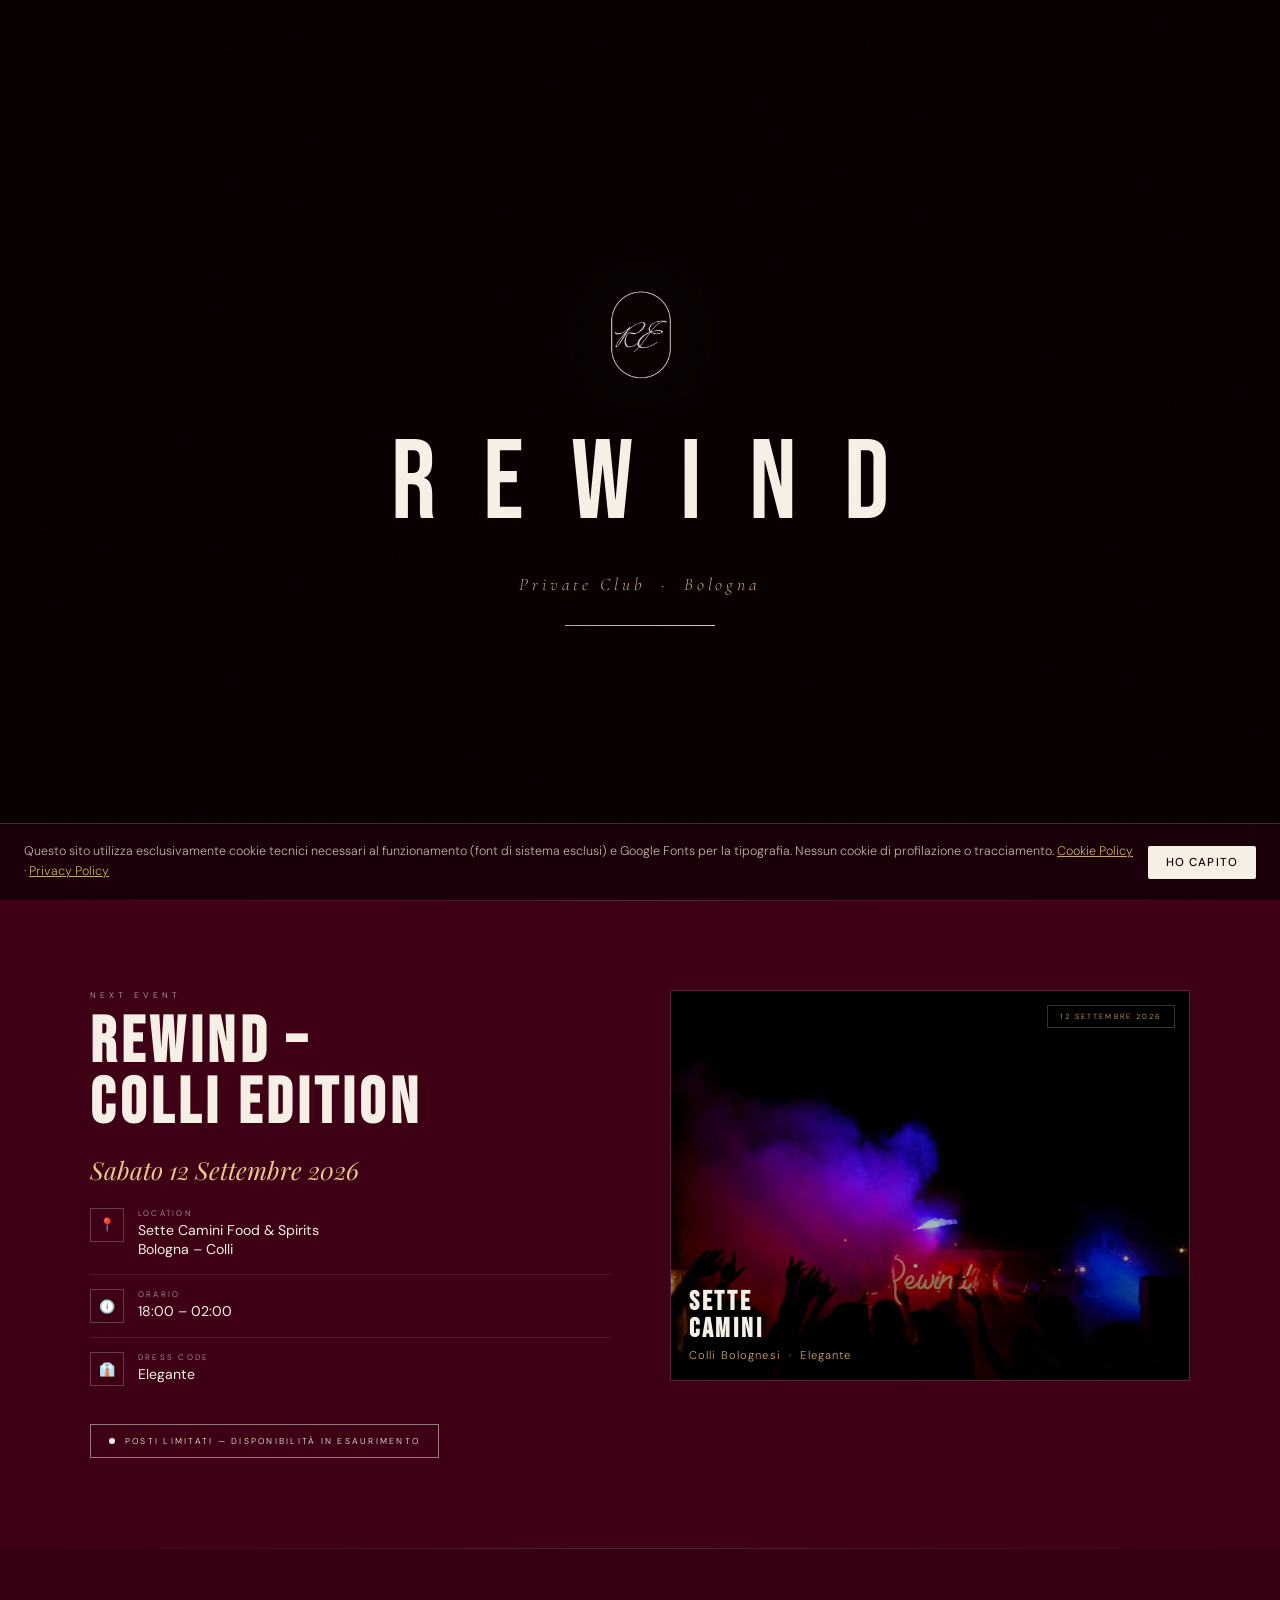
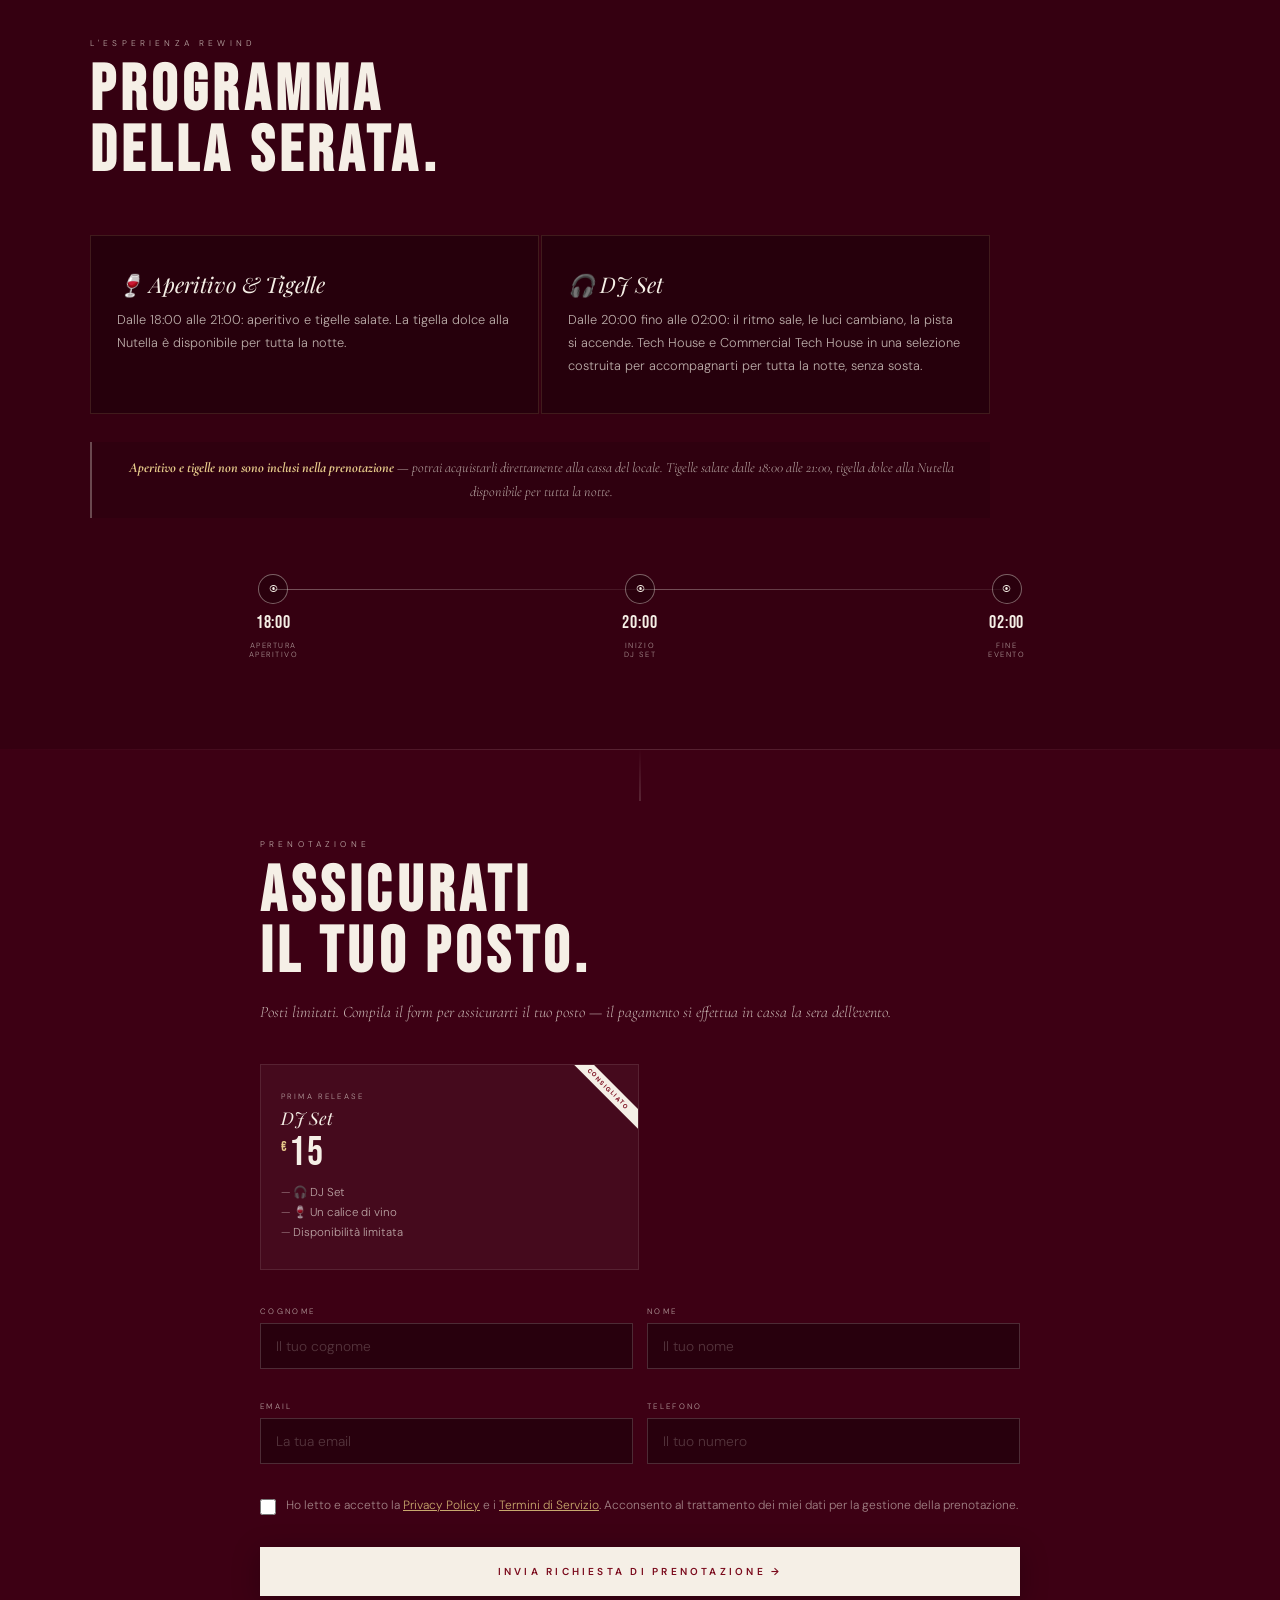
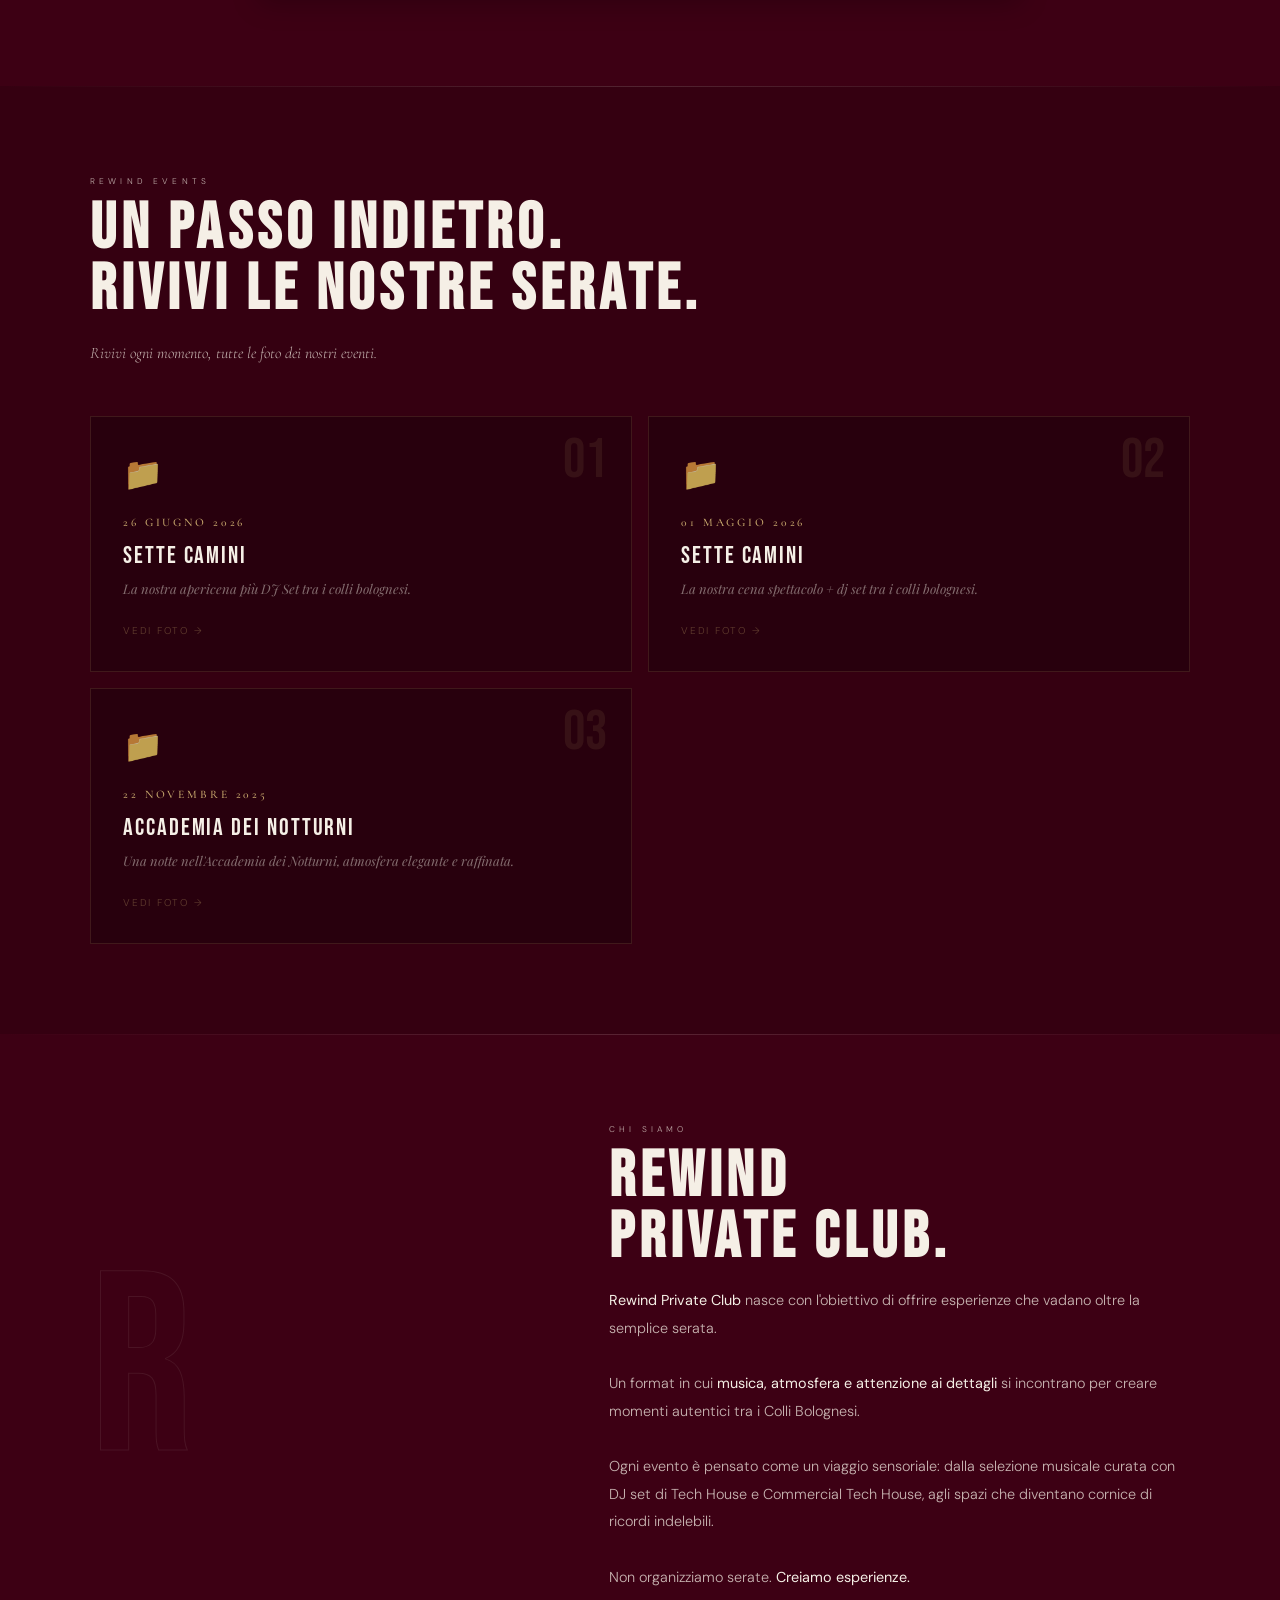
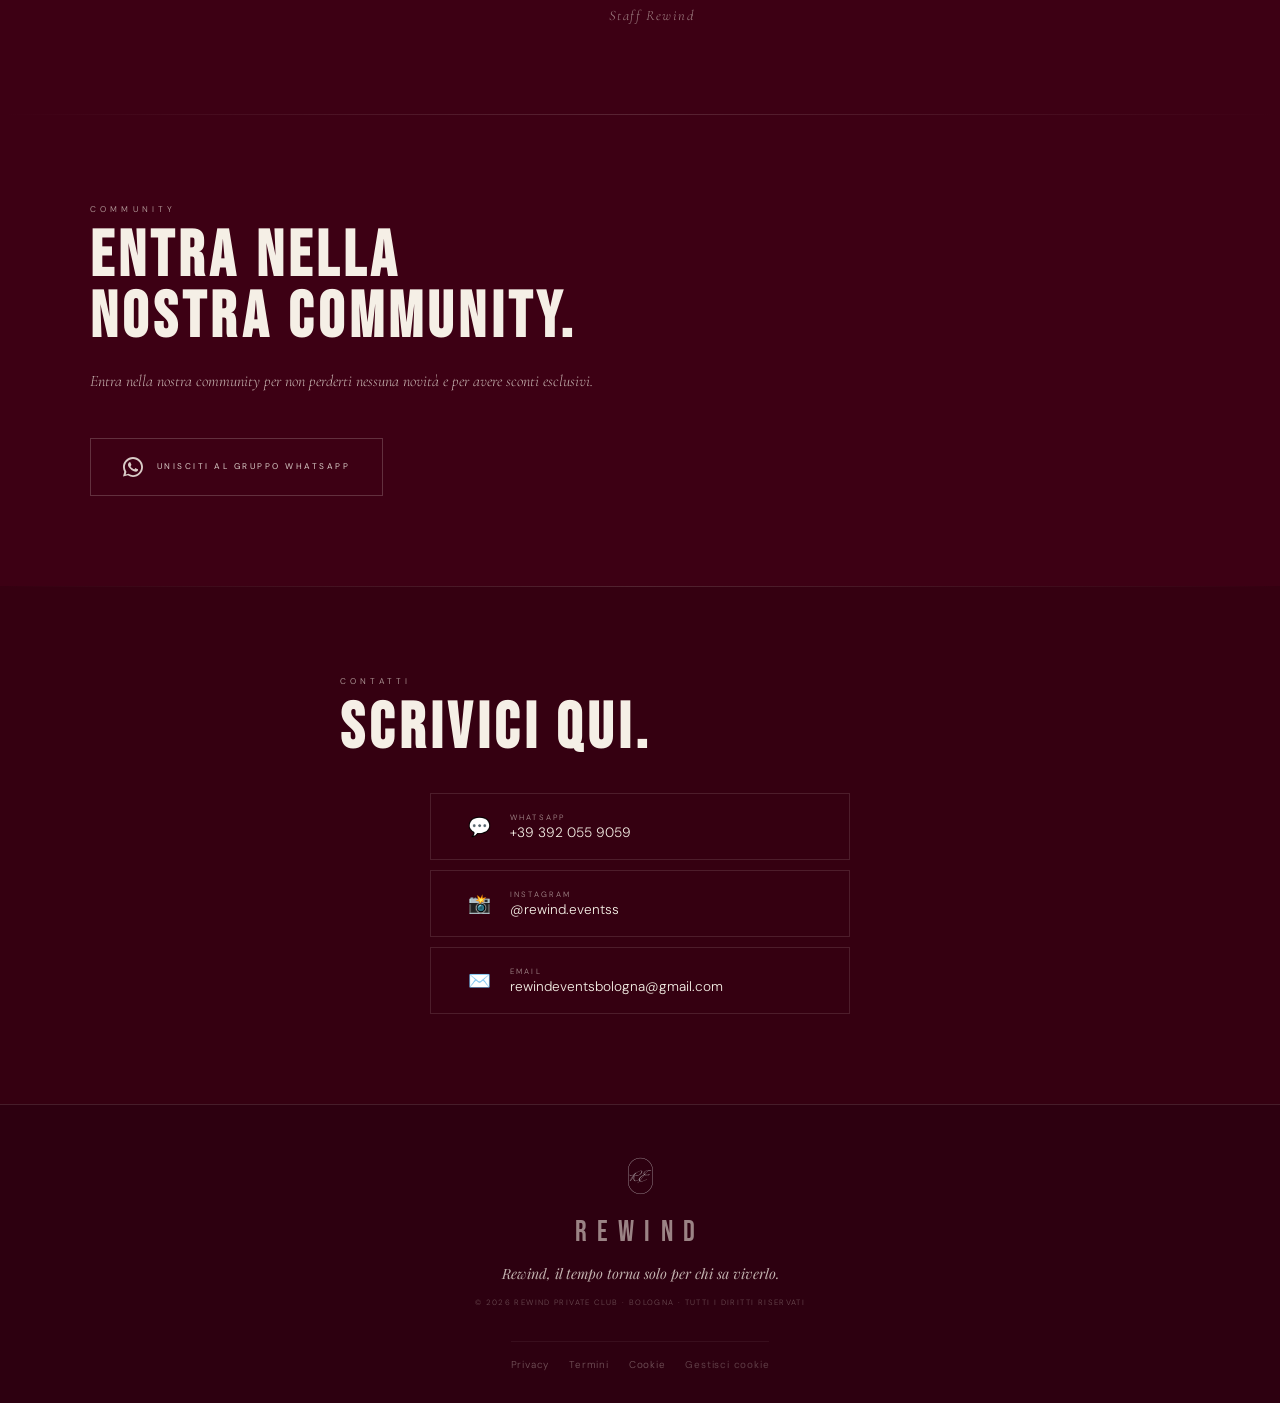
==== commit fb866881: "Update index.html" ====
--- a/index.html
+++ b/index.html
@@ -352,7 +352,7 @@
 #experience{padding:90px 44px;}
 .exp-inner{max-width:1100px;margin:0 auto;}
 .exp-hdr{text-align:left;margin-bottom:52px;}
-.exp-grid{display:grid;grid-template-columns:1fr;max-width:560px;gap:2px;}
+.exp-grid{display:grid;grid-template-columns:1fr 1fr;max-width:900px;gap:2px;}
 .exp-card{background:rgba(0,0,0,0.28);padding:36px 26px;position:relative;overflow:hidden;border:1px solid rgba(201,169,110,0.16);transition:background .4s;text-align:left;}
 .exp-card::before{content:'';position:absolute;top:0;left:0;right:0;height:2px;background:linear-gradient(to right,rgba(245,239,230,0.1),var(--goldl));transform:scaleX(0);transform-origin:left;transition:transform .5s var(--ease);}
 .exp-card:hover::before{transform:scaleX(1);}
@@ -842,8 +842,8 @@
   "@context": "https://schema.org",
   "@type": "Event",
   "name": "Rewind Private Party — Colli Edition",
-  "startDate": "2026-09-12T21:00",
-  "endDate": "2026-09-13T02:30",
+  "startDate": "2026-09-12T18:00",
+  "endDate": "2026-09-13T02:00",
   "eventStatus": "https://schema.org/EventScheduled",
   "eventAttendanceMode": "https://schema.org/OfflineEventAttendanceMode",
   "location": {
@@ -940,7 +940,7 @@
       <p class="evento-date">Sabato 12 Settembre 2026</p>
       <div class="ev-rows">
         <div class="ev-row"><div class="ev-icon">📍</div><div><p class="ev-lbl">Location</p><p class="ev-val"><span data-cfg="location">Sette Camini</span> Food &amp; Spirits<br>Bologna – Colli</p></div></div>
-        <div class="ev-row"><div class="ev-icon">🕕</div><div><p class="ev-lbl">Orario</p><p class="ev-val">21:00 – 02:30</p></div></div>
+        <div class="ev-row"><div class="ev-icon">🕕</div><div><p class="ev-lbl">Orario</p><p class="ev-val">18:00 – 02:00</p></div></div>
         <div class="ev-row"><div class="ev-icon">👔</div><div><p class="ev-lbl">Dress Code</p><p class="ev-val">Elegante</p></div></div>
       </div>
       <div class="badge-limited"><div class="badge-dot"></div><span class="badge-txt">Posti limitati — disponibilità in esaurimento</span></div>
@@ -961,17 +961,25 @@
   <div class="exp-inner">
     <div class="exp-hdr reveal">
       <p class="s-label">L'Esperienza Rewind</p>
-      <h2 class="s-title">Una serata.<br>Da ricordare.</h2>
+      <h2 class="s-title">Programma<br>della serata.</h2>
     </div>
     <div class="exp-grid">
       <div class="exp-card reveal">
-        <h3 class="exp-ttl">DJ Set</h3>
-        <p class="exp-dsc">Tech House e Commercial Tech House in una selezione costruita per accompagnarti per tutta la notte, senza sosta.</p>
+        <h3 class="exp-ttl">🍷 Aperitivo &amp; Tigelle</h3>
+        <p class="exp-dsc">Dalle 18:00 alle 21:00: aperitivo e tigelle salate. La tigella dolce alla Nutella è disponibile per tutta la notte.</p>
+      </div>
+      <div class="exp-card reveal r2">
+        <h3 class="exp-ttl">🎧 DJ Set</h3>
+        <p class="exp-dsc">Dalle 20:00 fino alle 02:00: il ritmo sale, le luci cambiano, la pista si accende. Tech House e Commercial Tech House in una selezione costruita per accompagnarti per tutta la notte, senza sosta.</p>
       </div>
     </div>
+    <div class="soci-notice reveal" style="max-width:900px;margin-top:28px;">
+      <p><strong style="color:#E5C98A;">Aperitivo e tigelle non sono inclusi nella prenotazione</strong> — potrai acquistarli direttamente alla cassa del locale. Tigelle salate dalle 18:00 alle 21:00, tigella dolce alla Nutella disponibile per tutta la notte.</p>
+    </div>
     <div class="tl reveal">
-      <div class="tl-step"><div class="tl-dot">⦿</div><div class="tl-time">21:00</div><div class="tl-lbl">Apertura<br>DJ Set</div></div>
-      <div class="tl-step"><div class="tl-dot">⦿</div><div class="tl-time">02:30</div><div class="tl-lbl">Fine<br>Evento</div></div>
+      <div class="tl-step"><div class="tl-dot">⦿</div><div class="tl-time">18:00</div><div class="tl-lbl">Apertura<br>Aperitivo</div></div>
+      <div class="tl-step"><div class="tl-dot">⦿</div><div class="tl-time">20:00</div><div class="tl-lbl">Inizio<br>DJ Set</div></div>
+      <div class="tl-step"><div class="tl-dot">⦿</div><div class="tl-time">02:00</div><div class="tl-lbl">Fine<br>Evento</div></div>
     </div>
   </div>
 </section>
@@ -988,7 +996,7 @@
         <div class="tk-name" data-cfg="badge_apericena">Prima Release</div>
         <div class="tk-ttl" data-cfg="titolo_pacchetto1">DJ Set</div>
         <div class="tk-price"><sup>€</sup><span data-cfg="prezzo_apericena">15</span></div>
-        <ul class="tk-list"><li>DJ set con un calice di vino o un bicchiere di birra</li><li>Disponibilità limitata</li></ul>
+        <ul class="tk-list"><li>🎧 DJ Set</li><li>🍷 Un calice di vino</li><li>Disponibilità limitata</li></ul>
       </div>
     </div>
 
@@ -1017,7 +1025,7 @@
       <div class="confirm" id="fConfirm">
         <div class="conf-icon">✓</div>
         <div class="conf-title">Richiesta inviata</div>
-        <p class="conf-txt">Grazie! Abbiamo ricevuto la tua richiesta di prenotazione.<br>Controlla la tua email per le istruzioni di pagamento.<br><strong>L'accesso all'evento è riservato ai soci del club.</strong> La tessera associativa ENAC ha un costo di €5, ha validità di un anno e potrà essere effettuata direttamente all'ingresso.</p>
+        <p class="conf-txt">Grazie! Abbiamo ricevuto la tua richiesta di prenotazione.<br>Controlla la tua email per le istruzioni di pagamento.</p>
       </div>
     </div>
 
@@ -1228,7 +1236,7 @@
 let _bookingDone = false;
 
 /* ─── COUNTDOWN ─── */
-const evDate = new Date('2026-09-12T21:00:00');
+const evDate = new Date('2026-09-12T18:00:00');
 function tick() {
   const diff = evDate - new Date(); if(diff <= 0) return;
   const d=Math.floor(diff/86400000), h=Math.floor((diff%86400000)/3600000),
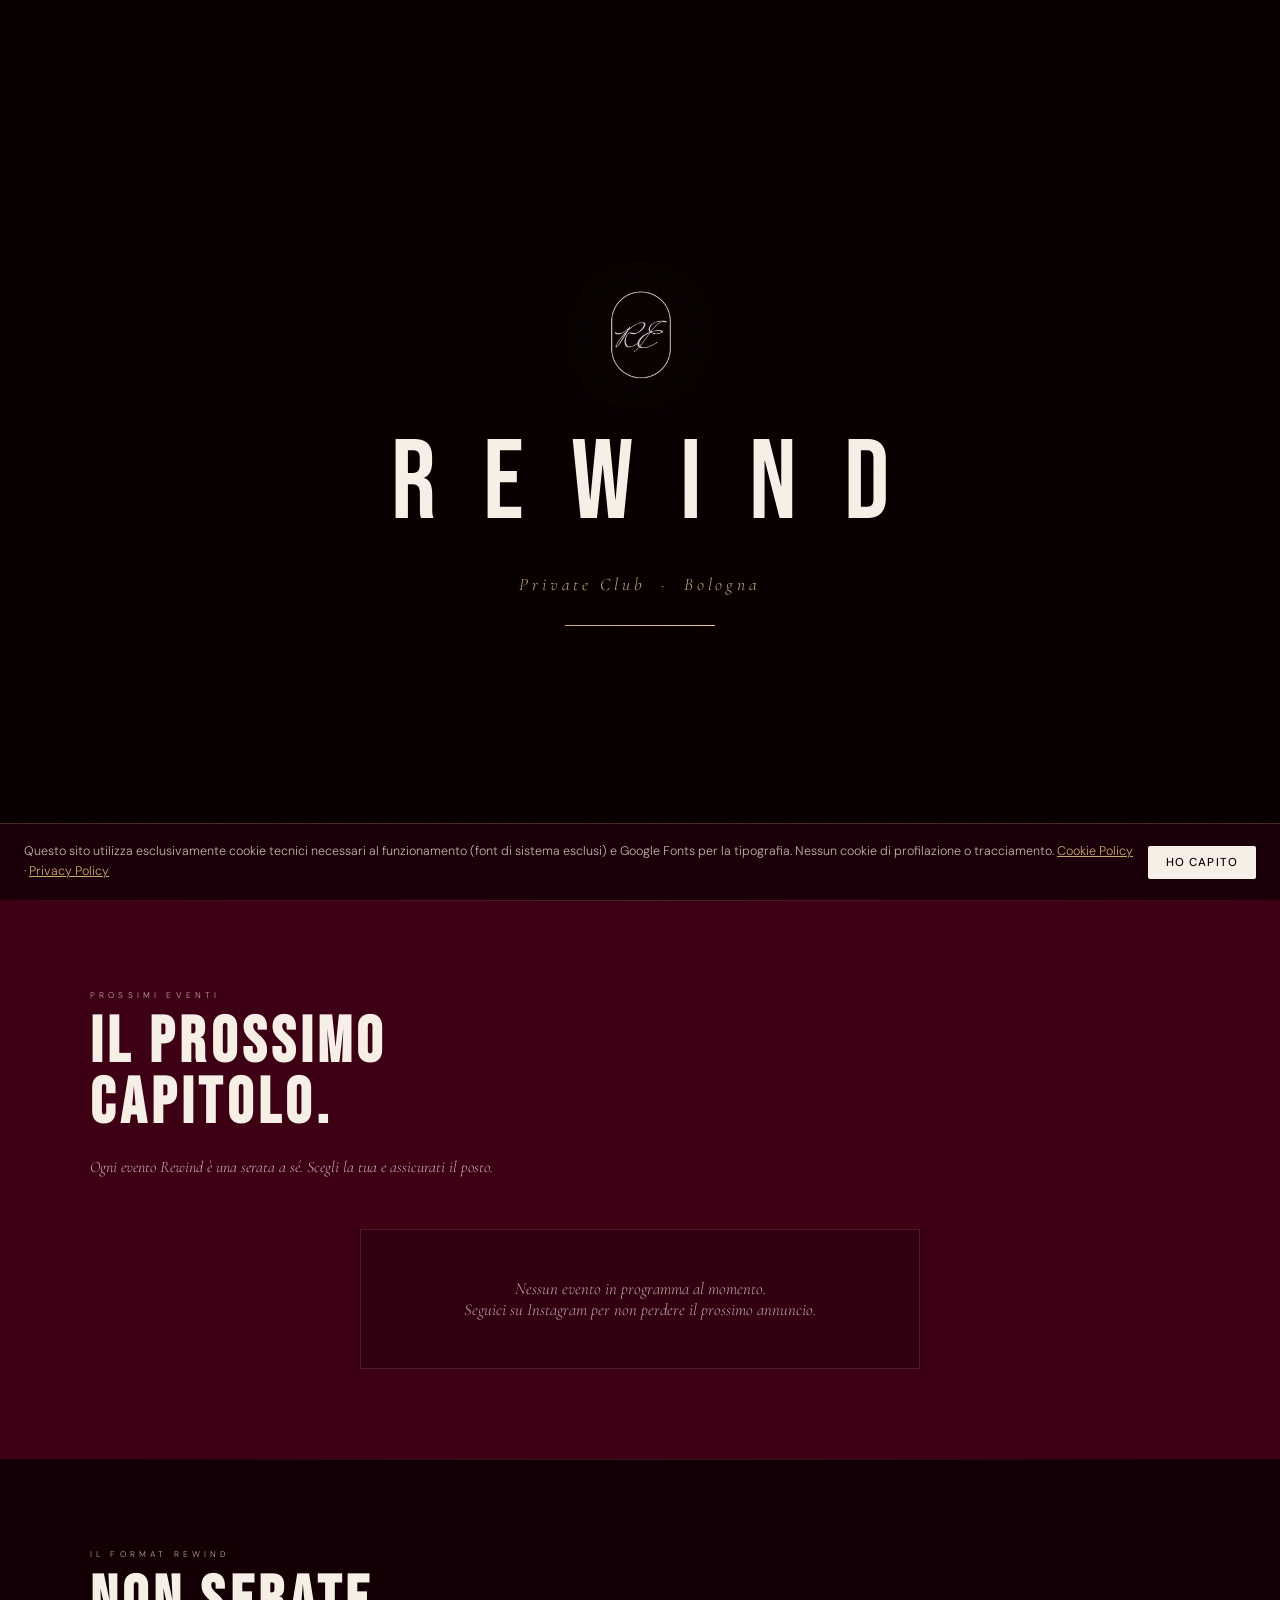
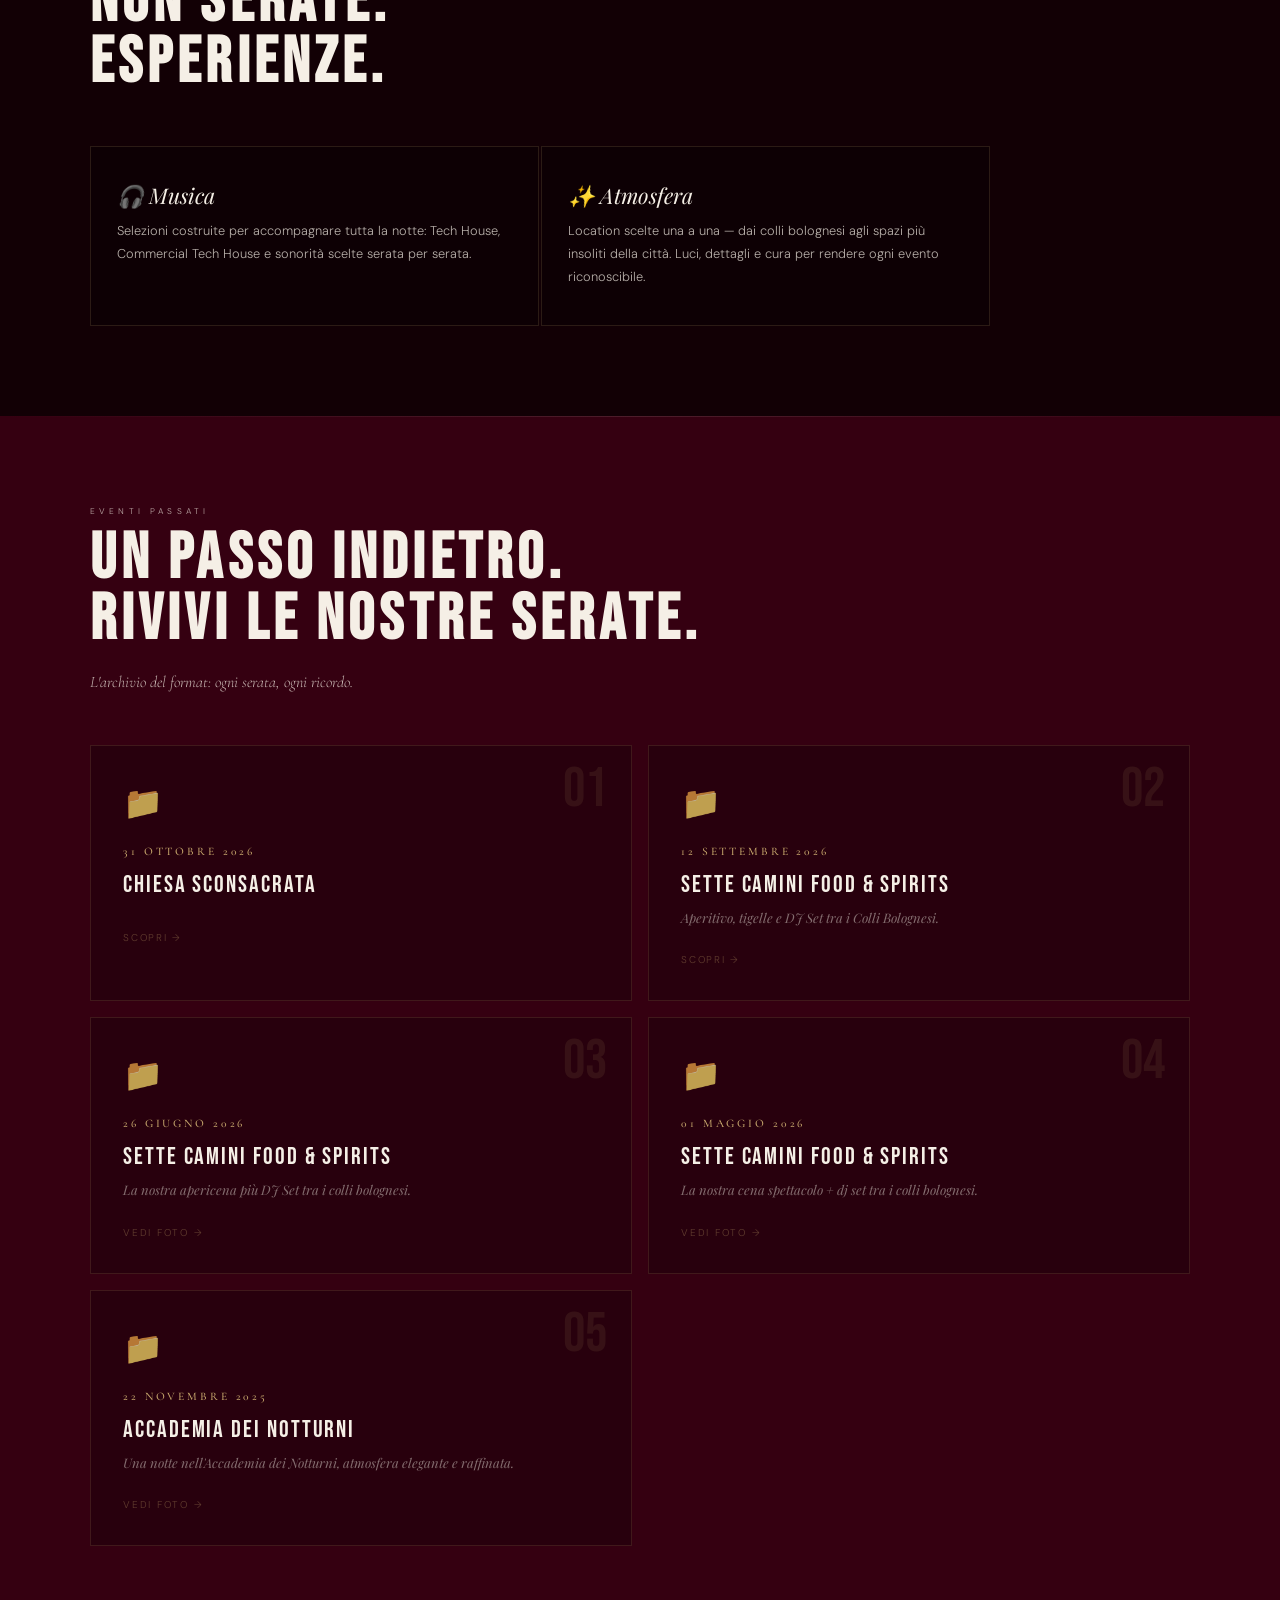
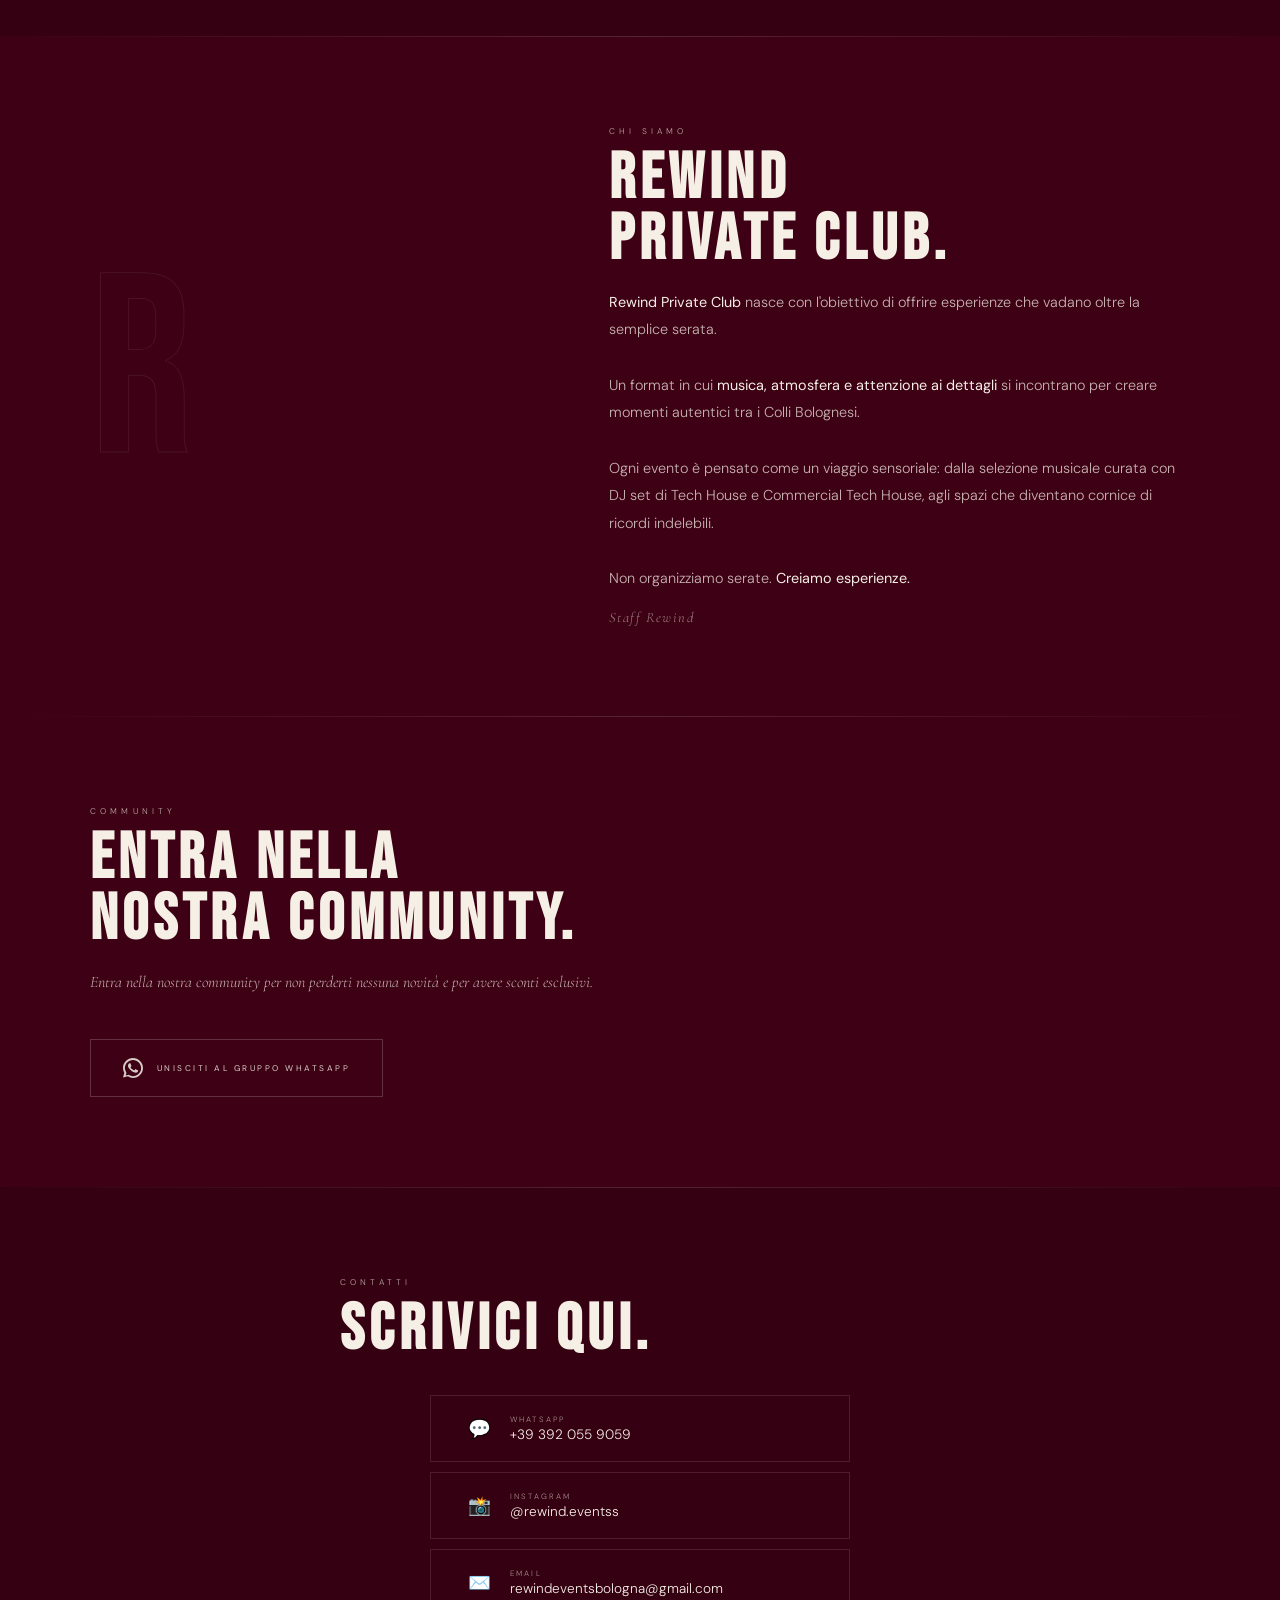
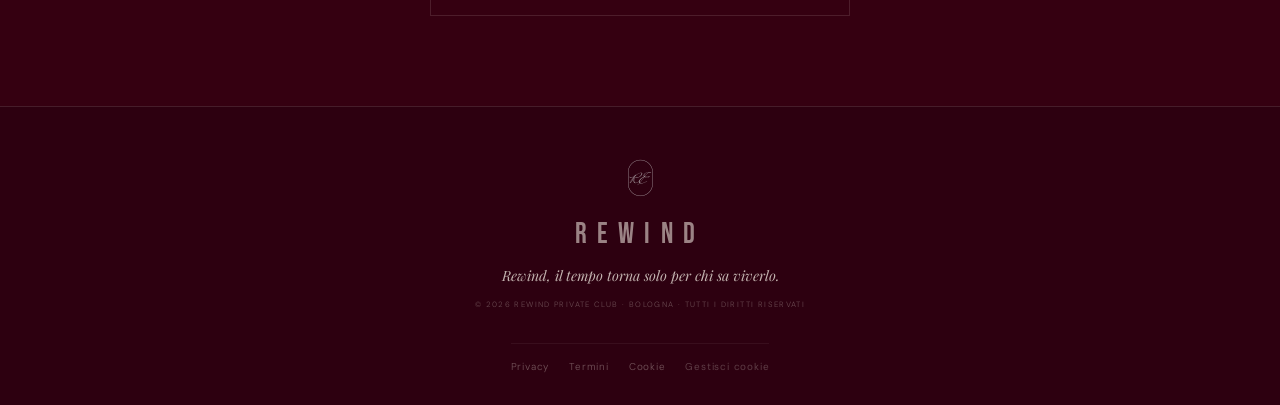
==== commit 09ea9bdd: "Add files via upload" ====
--- a/index.html
+++ b/index.html
@@ -1,1389 +1,440 @@
-<!DOCTYPE html>
-<html lang="it">
-<head>
-<meta charset="UTF-8">
-<link rel="icon" type="image/png" sizes="32x32" href="favicon.png">
-<link rel="apple-touch-icon" sizes="180x180" href="apple-touch-icon.png">
-<meta name="theme-color" content="#3D0014">
-<meta name="viewport" content="width=device-width, initial-scale=1.0, maximum-scale=1.0">
-<title>Rewind Private Party Club | Eventi Privati e DJ Set a Bologna</title>
-<meta name="description" content="Rewind: serate esclusive, DJ set ed eventi privati a Bologna. Scopri il prossimo party tra i Colli Bolognesi.">
-<link rel="canonical" href="https://www.rewindeventsbologna.it/index.html">
-<meta name="robots" content="index, follow">
-<meta property="og:type" content="website">
-<meta property="og:url" content="https://www.rewindeventsbologna.it/index.html">
-<meta property="og:title" content="Rewind Private Party Club | Eventi Privati e DJ Set a Bologna">
-<meta property="og:description" content="Rewind: serate esclusive, DJ set ed eventi privati a Bologna. Scopri il prossimo party tra i Colli Bolognesi.">
-<meta property="og:site_name" content="Rewind Private Club">
-<link rel="preconnect" href="https://fonts.googleapis.com">
-<link rel="preconnect" href="https://fonts.gstatic.com" crossorigin>
-<link rel="stylesheet" href="https://fonts.googleapis.com/css2?family=Playfair+Display:ital,wght@0,400;0,500;1,400;1,500&family=Cormorant+Garamond:ital,wght@0,300;0,400;0,600;1,300;1,400;1,600&family=Bebas+Neue&family=DM+Sans:opsz,wght@9..40,200;9..40,300;9..40,400;9..40,500&display=swap">
-<style>
-
-
-/* Cormorant Garamond — elegant serif */
-/* Playfair Display */
-/* DM Sans — body text */
-:root{
-  --red:     #C8102E;
-  --reddark: #A00D25;
-  --reddeep: #7A0A1C;
-  --cream:   #F5EFE6;
-  --cdim:    rgba(245,239,230,0.65);
-  --cfaint:  rgba(245,239,230,0.12);
-  --gold:    #C9A96E;
-  --goldl:   #E8C98A;
-  --black:   #080000;
-  --FD: 'Bebas Neue',sans-serif;
-  --FS: 'Cormorant Garamond',Georgia,serif;
-  --FP: 'Playfair Display',Georgia,serif;
-  --FB: 'DM Sans',sans-serif;
-  --ease: cubic-bezier(0.16,1,0.3,1);
-}
-*,*::before,*::after{box-sizing:border-box;margin:0;padding:0;}
-html{scroll-behavior:smooth;scroll-padding-top:70px;}
-body{
-  background:#3D0014;
-  color:var(--cream);
-  font-family:var(--FB);font-weight:300;
-  overflow-x:hidden;
-}
-a{color:inherit;text-decoration:none;}
-img{display:block;max-width:100%;}
-button{border:none;background:none;font-family:inherit;}
-select{font-family:inherit;}
-
-/* noise texture */
-body::after{
-  content:'';position:fixed;inset:0;
-  background-image:url("data:image/svg+xml,%3Csvg viewBox='0 0 200 200' xmlns='http://www.w3.org/2000/svg'%3E%3Cfilter id='n'%3E%3CfeTurbulence type='fractalNoise' baseFrequency='0.75' numOctaves='4' stitchTiles='stitch'/%3E%3C/filter%3E%3Crect width='100%25' height='100%25' filter='url(%23n)' opacity='0.04'/%3E%3C/svg%3E");
-  pointer-events:none;z-index:9990;opacity:0.6;mix-blend-mode:overlay;
-}
-
-/* ===== CURSOR ===== */
-
-
-
-
-
-/* ===== INTRO — elegante ===== */
-#intro{
-  position:fixed;inset:0;z-index:9000;
-  display:flex;align-items:center;justify-content:center;flex-direction:column;gap:0;
-  background: #080000;
-  transition:opacity 0.7s cubic-bezier(.76,0,.24,1), visibility 0.7s;
-}
-#intro.hidden{opacity:0;visibility:hidden;pointer-events:none;}
-
-/* linea orizzontale animata */
-/* ═══ LOADING SCREEN — premium, minimal, elegante ═══ */
-.intro-center{
-  display:flex;flex-direction:column;align-items:center;gap:22px;
-  opacity:0;transform:translateY(8px);
-  transition:opacity 1s var(--ease),transform 1s var(--ease);
-}
-#intro.animate .intro-center{opacity:1;transform:translateY(0);}
-
-.intro-logo{
-  width:clamp(80px,14vw,120px);
-  filter:drop-shadow(0 0 36px rgba(201,169,110,0.3));
-  opacity:0;transform:scale(0.92);
-  animation:introLogoIn 1.4s var(--ease) 0.15s forwards;
-}
-@keyframes introLogoIn{
-  0%{opacity:0;transform:scale(0.92);}
-  100%{opacity:1;transform:scale(1);}
-}
-
-.intro-word{
-  font-family:var(--FD);font-size:clamp(3.2rem,10vw,7rem);
-  letter-spacing:.42em;color:var(--cream);
-  text-indent:.42em; /* compensate letter-spacing */
-  opacity:0;
-  animation:introWordIn 1.3s var(--ease) 0.45s forwards;
-}
-@keyframes introWordIn{
-  0%{opacity:0;letter-spacing:.7em;}
-  100%{opacity:1;letter-spacing:.42em;}
-}
-
-.intro-sub{
-  font-family:var(--FS);font-style:italic;
-  font-size:clamp(.88rem,1.6vw,1.1rem);
-  color:var(--gold);letter-spacing:.22em;
-  opacity:0;
-  animation:introFadeIn 1s var(--ease) 0.9s forwards;
-}
-@keyframes introFadeIn{from{opacity:0;}to{opacity:1;}}
-
-.intro-progress{
-  width:min(150px,37vw);height:1px;
-  background:rgba(245,239,230,0.12);
-  margin-top:8px;overflow:hidden;
-  opacity:0;
-  animation:introFadeIn .8s ease 1.1s forwards;
-}
-.intro-progress-bar{
-  width:0%;height:100%;
-  background:linear-gradient(to right,var(--gold),var(--goldl));
-}
-#intro.animate .intro-progress-bar{
-  animation:introProgress 1.5s cubic-bezier(.4,0,.2,1) 1.15s forwards;
-}
-@keyframes introProgress{
-  0%{width:0%;}
-  100%{width:100%;}
-}
-
-/* ===== NAV ===== */
-nav{
-  position:fixed;top:0;left:0;right:0;z-index:1000;
-  padding:22px 44px;
-  display:flex;align-items:center;justify-content:space-between;
-  transition:background .5s,padding .4s,border-color .4s;
-  border-bottom:1px solid transparent;
-}
-nav.scrolled{
-  background:rgba(45,0,16,0.96);backdrop-filter:blur(24px);
-  padding:14px 44px;border-bottom-color:rgba(245,239,230,0.1);
-}
-.nav-left{display:flex;align-items:center;gap:12px;}
-.nav-logo-img{height:36px;width:auto;transition:transform .3s;opacity:.9;}
-.nav-logo-img:hover{transform:scale(1.05);opacity:1;}
-.nav-word{font-family:var(--FD);font-size:1.35rem;letter-spacing:.35em;color:var(--cream);}
-.nav-links{display:flex;gap:22px;list-style:none;align-items:center;}
-.nav-links>li>a,
-.nav-dd-label{
-  font-family:var(--FS);font-size:1.05rem;font-style:italic;letter-spacing:.06em;
-  color:rgba(245,239,230,0.8);transition:color .25s;
-  display:flex;align-items:center;gap:5px;
-}
-.nav-links>li>a:hover,.nav-dd-label:hover{color:var(--cream);}
-.nav-dropdown{position:relative;}
-.nav-dd-check{display:none;}
-.nav-dd-arrow{font-style:normal;font-size:.5rem;transition:transform .3s;display:inline-block;opacity:.6;}
-.nav-dd-check:checked~.nav-dd-menu{opacity:1;visibility:visible;pointer-events:auto;transform:translateX(-50%) translateY(0);}
-.nav-dd-check:checked~label .nav-dd-arrow{transform:rotate(180deg);opacity:1;}
-.nav-dd-label{cursor:pointer;}
-.nav-dd-menu{
-  position:absolute;top:calc(100% + 22px);left:50%;
-  transform:translateX(-50%) translateY(-8px);
-  background:rgba(35,0,12,0.98);backdrop-filter:blur(24px);
-  border:1px solid rgba(245,239,230,0.1);min-width:220px;
-  opacity:0;visibility:hidden;pointer-events:none;
-  transition:opacity .3s var(--ease),visibility .3s,transform .3s var(--ease);
-}
-.nav-dd-menu a{
-  display:block;padding:14px 22px;
-  font-family:var(--FS);font-size:1rem;font-style:italic;letter-spacing:.04em;
-  color:rgba(245,239,230,0.65);
-  transition:color .2s,background .2s;
-  border-bottom:1px solid rgba(245,239,230,0.05);
-}
-.nav-dd-menu a:last-child{border-bottom:none;}
-.nav-dd-menu a:hover{color:var(--goldl);background:rgba(245,239,230,0.05);}
-.nav-cta{
-  font-family:var(--FS);font-style:italic;font-size:1rem;letter-spacing:.06em;
-  padding:10px 22px;background:var(--cream);color:var(--reddeep);font-weight:600;
-  transition:background .3s,color .3s;
-}
-.nav-cta:hover{background:var(--gold);color:var(--black);}
-.hamburger{display:none;flex-direction:column;gap:5px;padding:4px;position:relative;z-index:10;}
-.hamburger span{display:block;width:25px;height:1px;background:var(--cream);transition:transform .3s,opacity .3s;}
-.hamburger.open span:nth-child(1){transform:translateY(6px) rotate(45deg);}
-.hamburger.open span:nth-child(2){opacity:0;}
-.hamburger.open span:nth-child(3){transform:translateY(-6px) rotate(-45deg);}
-.mobile-menu{
-  display:none;position:fixed;inset:0;
-  background:rgba(45,0,16,0.99);z-index:999;
-  flex-direction:column;align-items:center;justify-content:center;gap:28px;
-}
-.mobile-menu.open{display:flex;}
-.mobile-menu a{
-  font-family:var(--FP);font-size:2rem;font-style:italic;
-  letter-spacing:.06em;color:rgba(245,239,230,0.7);transition:color .2s;
-}
-.mobile-menu a:hover{color:var(--cream);}
-.mobile-close{position:absolute;top:22px;right:22px;font-size:1.6rem;color:var(--cream);font-family:var(--FB);cursor:pointer;}
-
-/* ===== HERO ===== */
-#hero{
-  position:relative;height:100vh;min-height:660px;
-  display:flex;align-items:center;justify-content:center;
-  overflow:hidden;
-}
-.hero-bg-video{
-  position:absolute;inset:0;
-  width:100%;height:100%;
-  object-fit:cover;
-  z-index:0;
-}
-@keyframes bgZoom{from{transform:scale(1.04);}to{transform:scale(1.10);}}
-.hero-ov{
-  position:absolute;inset:0;
-  background:linear-gradient(to bottom,
-    rgba(8,0,0,0.45) 0%,
-    rgba(120,8,22,0.2) 40%,
-    rgba(8,0,0,0.8) 82%,
-    rgba(8,0,0,1) 100%);
-}
-.hero-content{
-  position:relative;z-index:2;
-  display:flex;flex-direction:column;align-items:center;justify-content:center;
-  text-align:center;width:100%;padding:0 20px 64px;
-  animation:fadeUp 1s var(--ease) 1.6s both;
-}
-.hero-eyebrow{
-  font-family:var(--FS);font-style:italic;
-  font-size:clamp(.8rem,1.4vw,1.05rem);
-  color:var(--goldl);letter-spacing:.1em;
-  margin-bottom:18px;
-  text-shadow:0 1px 12px rgba(0,0,0,0.5);
-}
-.hero-logo{
-  width:clamp(110px,18vw,200px);margin:0 auto 16px;
-  filter:drop-shadow(0 4px 24px rgba(245,239,230,0.25));
-  animation:logoFloat 6s ease-in-out infinite;display:block;
-}
-@keyframes logoFloat{0%,100%{transform:translateY(0);}50%{transform:translateY(-9px);}}
-.hero-word{
-  font-family:var(--FD);
-  font-size:clamp(5rem,17vw,16rem);
-  letter-spacing:.14em;line-height:.88;
-  color:var(--cream);
-  text-shadow:0 2px 40px rgba(0,0,0,0.35);
-  width:100%;text-align:center;margin-bottom:10px;
-}
-.hero-tag{
-  font-family:var(--FP);font-style:italic;
-  font-size:clamp(.88rem,1.6vw,1.25rem);font-weight:400;
-  color:rgba(245,239,230,0.88);margin-bottom:8px;
-  text-shadow:0 1px 12px rgba(0,0,0,0.4);
-}
-.hero-edition{
-  font-family:var(--FS);font-style:italic;
-  font-size:clamp(.75rem,1.2vw,.95rem);
-  color:var(--goldl);letter-spacing:.15em;
-  margin-bottom:36px;
-  text-shadow:0 1px 8px rgba(0,0,0,0.5);
-}
-.countdown-wrap{display:flex;gap:4px;justify-content:center;margin-bottom:36px;width:100%;}
-.cd-block{display:flex;flex-direction:column;align-items:center;min-width:60px;}
-.cd-num{font-family:var(--FD);font-size:clamp(1.9rem,5vw,3.8rem);line-height:1;color:var(--cream);letter-spacing:.05em;}
-.cd-lbl{font-size:.42rem;letter-spacing:.35em;text-transform:uppercase;color:var(--gold);margin-top:4px;}
-.cd-sep{font-family:var(--FD);font-size:clamp(1.5rem,3.5vw,2.8rem);color:rgba(245,239,230,0.4);line-height:1.1;animation:blink 1.4s step-end infinite;}
-@keyframes blink{0%,100%{opacity:.4;}50%{opacity:.1;}}
-.hero-btn{
-  display:inline-flex;align-items:center;gap:12px;
-  padding:16px 44px;
-  background:var(--cream);color:var(--reddeep);
-  font-family:var(--FB);font-size:.62rem;font-weight:500;
-  letter-spacing:.3em;text-transform:uppercase;
-  transition:background .3s,transform .3s,box-shadow .3s;
-  box-shadow:0 8px 40px rgba(0,0,0,0.35);
-}
-.hero-btn:hover{background:var(--gold);transform:translateY(-2px);box-shadow:0 20px 60px rgba(0,0,0,0.4);}
-.hero-scroll{
-  position:absolute;bottom:30px;left:0;right:0;
-  display:flex;flex-direction:column;align-items:center;gap:7px;z-index:2;
-  animation:fadeUp 1s var(--ease) 2.2s both;
-}
-.hero-scroll span{font-family:var(--FS);font-style:italic;font-size:.8rem;color:var(--gold);}
-.scroll-line{width:1px;height:42px;background:linear-gradient(to bottom,var(--gold),transparent);animation:sDrop 1.8s ease-in-out infinite;}
-@keyframes sDrop{
-  0%{transform:scaleY(0);transform-origin:top;}50%{transform:scaleY(1);transform-origin:top;}
-  51%{transform:scaleY(1);transform-origin:bottom;}100%{transform:scaleY(0);transform-origin:bottom;}
-}
-@keyframes fadeUp{from{opacity:0;transform:translateY(22px);}to{opacity:1;transform:translateY(0);}}
-
-/* ===== SEZIONI — sfondo rosso #C8102E ===== */
-#evento,#experience,#prenota,#gallery,#about,#community,#contatti{
-  background: #3D0014;
-  position:relative;
-}
-/* experience contrast */
-#experience{ background:#120005; }
-/* sottile separatore tra sezioni */
-#evento::before,#experience::before,#prenota::before,
-#gallery::before,#about::before,#community::before,#contatti::before{
-  content:'';
-  position:absolute;top:0;left:0;right:0;
-  height:1px;
-  background:linear-gradient(to right,transparent,rgba(245,239,230,0.15),transparent);
-}
-
-/* variazione tono alternata per non essere piatto */
-#experience,#gallery,#contatti{background:#350011;padding:90px 44px;text-align:center;}
-
-/* ===== SHARED TYPOGRAPHY ===== */
-.s-label{font-size:.52rem;letter-spacing:.5em;text-transform:uppercase;color:rgba(245,239,230,0.7);margin-bottom:12px;}
-.s-title{font-family:var(--FD);font-size:clamp(2.6rem,5vw,5.5rem);letter-spacing:.08em;line-height:.95;color:var(--cream);margin-bottom:18px;}
-.reveal{opacity:0;transform:translateY(32px);transition:opacity .8s var(--ease),transform .8s var(--ease);}
-.reveal.visible{opacity:1;transform:translateY(0);}
-.r2{transition-delay:.16s;}.r3{transition-delay:.28s;}
-
-/* ===== NEXT EVENT ===== */
-#evento,#community{padding:90px 44px;}
-.evento-inner{max-width:1100px;margin:0 auto;display:grid;grid-template-columns:1fr 1fr;gap:60px;align-items:start;}
-.evento-date{font-family:var(--FP);font-style:italic;font-size:clamp(1rem,2vw,1.55rem);font-weight:400;color:var(--goldl);margin-bottom:22px;}
-.ev-rows{display:flex;flex-direction:column;gap:14px;}
-.ev-row{display:flex;align-items:flex-start;gap:14px;padding-bottom:14px;border-bottom:1px solid rgba(245,239,230,0.12);}
-.ev-row:last-child{border-bottom:none;}
-.ev-icon{width:34px;height:34px;border:1px solid rgba(245,239,230,0.25);display:flex;align-items:center;justify-content:center;flex-shrink:0;color:var(--cream);font-size:13px;}
-.ev-lbl{font-size:.5rem;letter-spacing:.28em;text-transform:uppercase;color:rgba(245,239,230,0.65);margin-bottom:3px;}
-.ev-val{font-size:.88rem;font-weight:400;color:var(--cream);line-height:1.4;}
-.soci-notice{margin-top:20px;padding:14px 18px;border-left:2px solid rgba(245,239,230,0.3);background:rgba(0,0,0,0.12);}
-.soci-notice p{font-family:var(--FS);font-style:italic;font-size:.88rem;line-height:1.7;color:rgba(245,239,230,0.7);}
-.badge-limited{display:inline-flex;align-items:center;gap:10px;padding:10px 18px;border:1px solid rgba(245,239,230,0.5);margin-top:24px;animation:pBorder 2.5s ease-in-out infinite;}
-@keyframes pBorder{0%,100%{border-color:rgba(245,239,230,0.5);}50%{border-color:rgba(245,239,230,0.2);}}
-.badge-dot{width:6px;height:6px;background:var(--cream);border-radius:50%;animation:dPulse 1.5s ease-in-out infinite;}
-@keyframes dPulse{0%,100%{opacity:1;transform:scale(1);}50%{opacity:.4;transform:scale(1.6);}}
-.badge-txt{font-size:.54rem;letter-spacing:.26em;text-transform:uppercase;color:var(--cream);}
-.venue-card{position:relative;overflow:hidden;border:1px solid rgba(245,239,230,0.15);}
-.venue-card img{width:100%;aspect-ratio:4/3;object-fit:cover;transition:transform .8s var(--ease);}
-.venue-card:hover img{transform:scale(1.04);}
-.vc-ov{position:absolute;inset:0;background:linear-gradient(to top,rgba(0,0,0,0.7) 0%,transparent 50%);}
-.vc-badge{position:absolute;top:14px;right:14px;padding:6px 12px;background:rgba(0,0,0,0.55);backdrop-filter:blur(10px);border:1px solid rgba(201,169,110,0.3);font-size:.46rem;letter-spacing:.28em;text-transform:uppercase;color:var(--gold);}
-.vc-info{position:absolute;bottom:18px;left:18px;right:18px;}
-.vc-info h3{font-family:var(--FD);font-size:1.7rem;letter-spacing:.1em;color:var(--cream);line-height:1;margin-bottom:4px;}
-.vc-info p{font-size:.7rem;color:var(--gold);letter-spacing:.1em;}
-
-/* ===== EXPERIENCE ===== */
-#experience{padding:90px 44px;}
-.exp-inner{max-width:1100px;margin:0 auto;}
-.exp-hdr{text-align:left;margin-bottom:52px;}
-.exp-grid{display:grid;grid-template-columns:1fr 1fr;max-width:900px;gap:2px;}
-.exp-card{background:rgba(0,0,0,0.28);padding:36px 26px;position:relative;overflow:hidden;border:1px solid rgba(201,169,110,0.16);transition:background .4s;text-align:left;}
-.exp-card::before{content:'';position:absolute;top:0;left:0;right:0;height:2px;background:linear-gradient(to right,rgba(245,239,230,0.1),var(--goldl));transform:scaleX(0);transform-origin:left;transition:transform .5s var(--ease);}
-.exp-card:hover::before{transform:scaleX(1);}
-.exp-card:hover{background:rgba(0,0,0,0.22);}
-.exp-num{font-family:var(--FD);font-size:3.5rem;color:rgba(201,169,110,0.15);line-height:1;margin-bottom:16px;transition:color .4s;text-align:left;}
-.exp-card:hover .exp-num{color:rgba(245,239,230,0.15);}
-.exp-ttl{font-family:var(--FP);font-style:italic;font-size:1.35rem;font-weight:400;color:var(--cream);margin-bottom:10px;line-height:1.2;}
-.exp-dsc{font-size:.8rem;line-height:1.82;color:rgba(245,239,230,0.72);}
-
-.tl{margin-top:56px;display:flex;align-items:flex-start;}
-.tl-step{flex:1;display:flex;flex-direction:column;align-items:center;gap:8px;position:relative;}
-.tl-step::after{content:'';position:absolute;top:15px;left:50%;width:100%;height:1px;background:linear-gradient(to right,rgba(245,239,230,0.35),rgba(245,239,230,0.08));}
-.tl-step:last-child::after{display:none;}
-.tl-dot{width:30px;height:30px;border:1px solid rgba(245,239,230,0.4);border-radius:50%;background:rgba(0,0,0,0.2);display:flex;align-items:center;justify-content:center;position:relative;z-index:1;font-size:9px;color:var(--cream);flex-shrink:0;}
-.tl-time{font-family:var(--FD);font-size:1.1rem;letter-spacing:.05em;color:var(--cream);}
-.tl-lbl{font-size:.47rem;letter-spacing:.2em;text-transform:uppercase;color:rgba(245,239,230,0.6);text-align:center;}
-
-/* ===== PRENOTA ===== */
-#prenota{padding:90px 44px;}
-#prenota::after{
-  content:'';position:absolute;top:0;left:50%;transform:translateX(-50%);
-  width:1px;height:52px;background:linear-gradient(to bottom,transparent,rgba(245,239,230,0.3));
-}
-.prenota-wrap{max-width:760px;margin:0 auto;text-align:left;}
-.prenota-sub{font-family:var(--FS);font-style:italic;font-size:1rem;color:rgba(245,239,230,0.75);margin-bottom:42px;text-align:left;}
-.ticket-grid{display:grid;grid-template-columns:1fr 1fr;gap:3px;margin-bottom:36px;text-align:left;}
-.tk-card{
-  background:rgba(255,255,255,0.04);padding:26px 20px;
-  border:1px solid rgba(245,239,230,0.1);
-  transition:border-color .3s,background .3s;position:relative;overflow:hidden;
-}
-.tk-card:hover{border-color:rgba(245,239,230,0.35);background:rgba(0,0,0,0.26);}
-.tk-card.feat::after{content:attr(data-badge);position:absolute;top:10px;right:-14px;background:var(--cream);color:var(--reddeep);font-family:var(--FB);font-size:.38rem;font-weight:700;letter-spacing:.2em;padding:3px 22px;transform:rotate(45deg) translateX(10px);}
-.tk-name{font-size:.48rem;letter-spacing:.28em;text-transform:uppercase;color:rgba(245,239,230,0.65);margin-bottom:5px;}
-.tk-ttl{font-family:var(--FP);font-style:italic;font-size:1.1rem;font-weight:400;color:var(--cream);margin-bottom:4px;}
-.tk-price{font-family:var(--FD);font-size:2.5rem;color:var(--cream);letter-spacing:.05em;line-height:1;margin-bottom:10px;}
-.tk-price sup{font-size:.9rem;vertical-align:super;color:var(--goldl);}
-.tk-list{font-size:.72rem;color:rgba(245,239,230,0.68);line-height:1.75;}
-.tk-list li{list-style:none;padding-left:12px;position:relative;}
-.tk-list li::before{content:'—';position:absolute;left:0;color:rgba(245,239,230,0.45);}
-
-/* Form box */
-.form-box{
-  background:rgba(255,255,255,0.06);
-  border:1px solid rgba(245,239,230,0.18);
-  padding:36px 32px;text-align:left;
-}
-.form-box-title{
-  font-family:var(--FP);font-style:italic;font-size:1.3rem;
-  color:var(--goldl);margin-bottom:24px;text-align:center;letter-spacing:.06em;
-}
-.booking-form{display:flex;flex-direction:column;gap:14px;}
-.f-row{display:grid;grid-template-columns:1fr 1fr;gap:14px;}
-#bookForm{display:flex;flex-direction:column;gap:32px;}
-.f-grp{display:flex;flex-direction:column;gap:7px;}
-.f-lbl{font-size:.49rem;letter-spacing:.3em;text-transform:uppercase;color:rgba(245,239,230,0.65);}
-.f-inp,.f-sel{
-  background:rgba(0,0,0,0.35);
-  border:1px solid rgba(245,239,230,0.18);
-  color:var(--cream);padding:13px 15px;
-  font-family:var(--FB);font-size:.86rem;font-weight:300;
-  outline:none;transition:border-color .3s,background .3s;
-  -webkit-appearance:none;appearance:none;width:100%;
-}
-.f-inp:focus,.f-sel:focus{border-color:rgba(245,239,230,0.6);background:rgba(0,0,0,0.35);}
-.f-inp::placeholder{color:rgba(245,239,230,0.22);}
-.f-sel{
-  background-image:url("data:image/svg+xml,%3Csvg xmlns='http://www.w3.org/2000/svg' width='11' height='7' viewBox='0 0 11 7'%3E%3Cpath d='M1 1l4.5 4.5L10 1' stroke='rgba(245,239,230,0.5)' stroke-width='1.5' fill='none'/%3E%3C/svg%3E");
-  background-repeat:no-repeat;background-position:right 13px center;padding-right:36px;cursor:pointer;
-}
-.f-sel option{background:#9B0B22;color:var(--cream);}
-.f-status{display:none;padding:12px 16px;font-size:.78rem;text-align:center;}
-.f-status.sending{display:block;color:var(--goldl);border:1px solid rgba(232,201,138,0.3);background:rgba(232,201,138,0.06);}
-.f-status.error{display:block;color:#ffaaaa;border:1px solid rgba(255,170,170,0.3);background:rgba(255,170,170,0.06);}
-.f-submit{
-  padding:18px;
-  background:var(--cream);color:var(--reddeep);
-  font-family:var(--FB);font-size:.63rem;font-weight:600;
-  letter-spacing:.32em;text-transform:uppercase;
-  transition:background .3s,transform .3s,box-shadow .3s;
-  box-shadow:0 6px 28px rgba(0,0,0,0.25);
-}
-.f-submit:hover{background:var(--goldl);color:var(--black);transform:translateY(-2px);box-shadow:0 16px 50px rgba(0,0,0,0.35);}
-.f-submit:disabled{opacity:.5;cursor:not-allowed;transform:none;background:var(--cream);}
-.confirm{display:none;flex-direction:column;align-items:center;gap:14px;padding:52px 0;}
-.confirm.show{display:flex;animation:fadeUp .6s var(--ease) forwards;}
-.conf-icon{width:54px;height:54px;border:1px solid rgba(245,239,230,0.5);border-radius:50%;display:flex;align-items:center;justify-content:center;font-size:20px;color:var(--cream);}
-.conf-title{font-family:var(--FD);font-size:2rem;letter-spacing:.12em;color:var(--cream);}
-.conf-txt{font-size:.84rem;color:rgba(245,239,230,0.75);line-height:1.9;max-width:420px;text-align:center;}
-.conf-txt strong{color:var(--goldl);}
-
-/* ===== GALLERY ===== */
-#gallery{padding:90px 44px;}
-
-
-
-
-
-
-
-
-
-
-
-
-/* ===== ABOUT ===== */
-#about{padding:90px 44px;background:#3D0014;}
-.about-inner{max-width:1100px;margin:0 auto;display:grid;grid-template-columns:1fr 1.3fr;gap:72px;align-items:center;}
-.about-r{font-family:var(--FD);font-size:clamp(9rem,20vw,19rem);color:transparent;-webkit-text-stroke:1px rgba(245,239,230,0.08);line-height:1;user-select:none;pointer-events:none;}
-.about-body{font-size:.9rem;line-height:1.92;color:rgba(245,239,230,0.75);margin-bottom:16px;}
-.about-body strong{color:var(--cream);font-weight:400;}
-.about-team{font-family:var(--FS);font-style:italic;font-size:.9rem;color:rgba(245,239,230,0.55);letter-spacing:.1em;}
-
-/* ===== CONTATTI ===== */
-.cont-inner{max-width:600px;margin:0 auto;text-align:left;}
-.cont-links{display:flex;flex-direction:column;gap:10px;align-items:center;margin-top:34px;}
-.cont-link{display:flex;align-items:center;gap:15px;padding:18px 32px;border:1px solid rgba(245,239,230,0.12);width:100%;max-width:420px;transition:border-color .3s,background .3s;position:relative;}
-.cont-link::before{content:'';position:absolute;left:0;top:0;bottom:0;width:3px;background:linear-gradient(to bottom,var(--cream),var(--goldl));transform:scaleY(0);transition:transform .3s var(--ease);}
-.cont-link:hover{border-color:rgba(245,239,230,0.3);background:rgba(0,0,0,0.1);}
-.cont-link:hover::before{transform:scaleY(1);}
-.cont-ico{font-size:1.15rem;width:32px;text-align:center;flex-shrink:0;}
-.cont-type{font-size:.48rem;letter-spacing:.28em;text-transform:uppercase;color:rgba(245,239,230,0.6);margin-bottom:2px;}
-.cont-val{font-size:.85rem;color:var(--cream);}
-
-/* ===== FOOTER ===== */
-footer{
-  padding:46px 44px 32px;
-  border-top:1px solid rgba(245,239,230,0.12);
-  display:flex;flex-direction:column;align-items:center;gap:14px;
-  background:#2D0010;
-}
-.ft-logo{height:50px;width:auto;opacity:.85;}
-.ft-word{font-family:var(--FD);font-size:1.8rem;letter-spacing:.35em;color:rgba(245,239,230,0.55);}
-.ft-tag{font-family:var(--FP);font-style:italic;font-size:.88rem;color:rgba(245,239,230,0.75);text-align:center;}
-.ft-legal{font-size:.48rem;letter-spacing:.18em;color:rgba(245,239,230,0.3);text-align:center;text-transform:uppercase;}
-
-/* ===== MOBILE ===== */
-@media(max-width:900px){
-  nav{padding:16px 20px;}
-  nav.scrolled{padding:12px 20px;}
-  .nav-links,.nav-cta{display:none;}
-  .hamburger{display:flex;}
-  .evento-inner,.about-inner{grid-template-columns:1fr;gap:34px;}
-  .about-r{display:none;}
-  #evento,#experience,#prenota,#gallery,#about,#community,#contatti{padding:70px 20px;}
-  .events-grid{grid-template-columns:1fr;}
-  .exp-grid{grid-template-columns:1fr;gap:2px;}
-  .ticket-grid{grid-template-columns:1fr;gap:3px;}
-  .f-row{grid-template-columns:1fr;}
-  .form-box{padding:24px 18px;}
-  
-  
-  footer{padding:34px 20px 28px;}
-  
-  
-}
-@media(max-width:480px){
-  .cd-block{min-width:46px;}
-  .hero-btn{padding:14px 24px;font-size:.58rem;}
-  nav{padding:14px 18px;}
-}
-
-
-/* ─── BACK EVENTS SECTION ─── */
-.back-events-inner{max-width:1100px;margin:0 auto;}
-.back-events-hdr{margin-bottom:48px;text-align:left;}
-.back-events-sub{font-family:var(--FS);font-style:italic;font-size:1rem;color:rgba(245,239,230,0.75);margin-top:14px;line-height:1.8;text-align:left;}
-
-.events-grid{
-  display:grid;
-  grid-template-columns:repeat(2,1fr);
-  gap:16px;
-  text-align:left;
-}
-@media(max-width:640px){.events-grid{grid-template-columns:1fr;gap:12px;}}
-
-.event-folder{display:block;text-decoration:none;text-align:left;background:rgba(0,0,0,0.25);border:1px solid rgba(201,169,110,0.15);padding:36px 32px 32px;position:relative;overflow:hidden;transition:background .3s,border-color .3s,transform .25s;cursor:pointer;}
-.event-folder::before{
-  content:'';
-  position:absolute;inset:0;
-  background:linear-gradient(135deg,rgba(201,169,110,0.05) 0%,transparent 60%);
-  opacity:0;transition:opacity .3s;
-}
-.event-folder:hover{
-  background:rgba(201,169,110,0.06);
-  border-color:rgba(201,169,110,0.35);
-  transform:translateY(-3px);
-}
-.event-folder:hover::before{opacity:1;}
-
-.ef-icon{
-  font-size:2rem;margin-bottom:20px;
-  display:block;
-  opacity:0.7;
-  transition:opacity .3s, transform .3s;
-}
-.event-folder:hover .ef-icon{opacity:1;transform:scale(1.1);}
-
-.ef-num{
-  font-family:var(--FD);
-  font-size:3.5rem;
-  color:rgba(201,169,110,0.1);
-  position:absolute;top:16px;right:24px;
-  line-height:1;
-  transition:color .3s;
-}
-.event-folder:hover .ef-num{color:rgba(201,169,110,0.2);}
-
-.ef-date{
-  font-size:.72rem;
-  font-weight:500;
-  letter-spacing:.25em;
-  text-transform:uppercase;
-  color:#C9A96E;
-  margin-bottom:12px;
-  font-family:var(--FS);
-}
-.ef-name{
-  font-family:var(--FD);
-  font-size:1.5rem;
-  letter-spacing:.08em;
-  color:#F5EFE6;
-  margin-bottom:8px;
-  text-transform:uppercase;
-}
-.ef-desc{
-  font-family:var(--FP);
-  font-style:italic;
-  font-size:.82rem;
-  color:rgba(245,239,230,0.45);
-  line-height:1.7;
-}
-.ef-arrow{
-  display:inline-block;
-  margin-top:24px;
-  font-size:.62rem;
-  letter-spacing:.18em;
-  color:rgba(201,169,110,0.35);
-  text-transform:uppercase;
-  transition:color .3s, transform .3s;
-}
-.event-folder:hover .ef-arrow{
-  color:#C9A96E;
-  transform:translateX(3px);
-}
-
-.ef-coming{
-  opacity:.4;pointer-events:none;filter:grayscale(1);
-}
-.ef-coming-badge{
-  position:absolute;top:16px;left:16px;
-  font-size:.5rem;letter-spacing:.25em;text-transform:uppercase;
-  background:rgba(245,239,230,0.06);
-  color:rgba(245,239,230,0.4);
-  padding:4px 10px;border:1px solid rgba(245,239,230,0.1);
-}
-
-.f-gdpr{}
-.gdpr-label{display:flex;align-items:flex-start;gap:10px;cursor:pointer;}
-.gdpr-label input[type=checkbox]{
-  flex-shrink:0;width:16px;height:16px;margin-top:3px;
-  accent-color:#C9A96E;cursor:pointer;
-}
-.gdpr-label span{font-size:.75rem;line-height:1.6;color:rgba(245,239,230,.55);}
-.gdpr-label a{color:#C9A96E;text-decoration:underline;}
-
-
-/* ─── COMMUNITY SECTION ─── */
-.community-inner{ max-width:1100px; margin:0 auto; }
-.community-sub{
-  font-family:var(--FS);font-style:italic;
-  font-size:1rem;color:rgba(245,239,230,0.75);
-  margin-bottom:42px;line-height:1.8;text-align:left;
-}
-.community-btn{
-  display:inline-flex;align-items:center;gap:14px;
-  padding:18px 32px;
-  background:none;
-  color:rgba(245,239,230,0.85);
-  border:1px solid rgba(245,239,230,0.2);
-  text-decoration:none;
-  font-family:'DM Sans',sans-serif;
-  font-size:.52rem;font-weight:400;letter-spacing:.3em;text-transform:uppercase;
-  transition:border-color .3s,color .3s,background .3s;
-  position:relative;
-}
-.community-btn:hover{border-color:rgba(245,239,230,0.5);color:#F5EFE6;background:rgba(245,239,230,0.04);}
-
-
-
-/* ─── HOMEPAGE HERO ─── */
-.home-hero{
-  position:relative;height:100vh;min-height:660px;
-  display:flex;align-items:center;justify-content:center;
-  overflow:hidden;
-}
-.home-hero-video{
-  position:absolute;inset:0;width:100%;height:100%;
-  object-fit:cover;z-index:0;
-}
-.home-hero-ov{
-  position:absolute;inset:0;
-  background:linear-gradient(to bottom,
-    rgba(8,0,0,0.3) 0%,
-    rgba(61,0,20,0.15) 40%,
-    rgba(8,0,0,0.75) 80%,
-    rgba(8,0,0,1) 100%);
-  z-index:1;
-}
-.home-hero-content{
-  position:relative;z-index:2;
-  display:flex;flex-direction:column;align-items:center;
-  text-align:center;padding:0 20px;
-  animation:fadeUp 1s var(--ease) 0.4s both;
-}
-.home-hero-eyebrow{
-  font-family:var(--FS);font-style:italic;
-  font-size:clamp(.8rem,1.2vw,1rem);color:var(--goldl);
-  letter-spacing:.12em;margin-bottom:24px;
-  text-shadow:0 1px 12px rgba(0,0,0,0.5);
-}
-.home-hero-logo{
-  width:clamp(100px,16vw,180px);margin:0 auto 20px;
-  filter:drop-shadow(0 4px 28px rgba(245,239,230,0.2));
-  animation:logoFloat 6s ease-in-out infinite;display:block;
-}
-.home-hero-word{
-  font-family:var(--FD);
-  font-size:clamp(5rem,18vw,16rem);
-  letter-spacing:.14em;line-height:.88;
-  color:var(--cream);
-  text-shadow:0 2px 40px rgba(0,0,0,0.35);
-  margin-bottom:14px;
-}
-.home-hero-tag{
-  font-family:var(--FP);font-style:italic;
-  font-size:clamp(.9rem,1.6vw,1.3rem);font-weight:400;
-  color:rgba(245,239,230,0.82);margin-bottom:44px;
-  text-shadow:0 1px 12px rgba(0,0,0,0.4);
-}
-.home-hero-ctas{
-  display:flex;gap:16px;flex-wrap:wrap;justify-content:center;
-}
-.home-cta-primary{
-  display:inline-flex;align-items:center;gap:10px;
-  padding:16px 42px;
-  background:var(--cream);color:var(--reddeep);
-  font-family:var(--FB);font-size:.62rem;font-weight:600;
-  letter-spacing:.28em;text-transform:uppercase;
-  transition:background .3s,transform .3s,box-shadow .3s;
-  box-shadow:0 8px 40px rgba(0,0,0,0.3);text-decoration:none;
-}
-.home-cta-primary:hover{background:var(--gold);transform:translateY(-2px);}
-.home-cta-secondary{
-  display:inline-flex;align-items:center;gap:10px;
-  padding:16px 32px;
-  border:1px solid rgba(245,239,230,0.35);color:rgba(245,239,230,0.85);
-  font-family:var(--FB);font-size:.62rem;font-weight:400;
-  letter-spacing:.28em;text-transform:uppercase;
-  transition:border-color .3s,color .3s;text-decoration:none;
-}
-.home-cta-secondary:hover{border-color:rgba(245,239,230,0.7);color:var(--cream);}
-.home-scroll{
-  position:absolute;bottom:30px;left:0;right:0;
-  display:flex;flex-direction:column;align-items:center;gap:7px;z-index:2;
-}
-.home-scroll span{font-family:var(--FS);font-style:italic;font-size:.8rem;color:var(--gold);}
-
-/* ─── BRAND SECTION ─── */
-.brand-section{
-  background:#3D0014;padding:100px 44px;
-  position:relative;
-}
-.brand-section::before{
-  content:'';position:absolute;top:0;left:0;right:0;height:1px;
-  background:linear-gradient(to right,transparent,rgba(245,239,230,0.15),transparent);
-}
-.brand-inner{
-  max-width:900px;margin:0 auto;text-align:center;
-}
-.brand-eyebrow{
-  font-size:.5rem;letter-spacing:.5em;text-transform:uppercase;
-  color:rgba(245,239,230,0.5);margin-bottom:20px;
-}
-.brand-title{
-  font-family:var(--FD);font-size:clamp(2.8rem,6vw,6rem);
-  letter-spacing:.08em;color:var(--cream);margin-bottom:28px;line-height:.9;
-}
-.brand-body{
-  font-family:var(--FP);font-style:italic;
-  font-size:clamp(1rem,2vw,1.4rem);font-weight:400;
-  color:rgba(245,239,230,0.72);line-height:1.9;
-  max-width:680px;margin:0 auto 48px;
-}
-.brand-ctas{display:flex;gap:14px;justify-content:center;flex-wrap:wrap;}
-.brand-cta{
-  display:inline-flex;align-items:center;gap:10px;
-  padding:14px 32px;
-  font-family:var(--FB);font-size:.58rem;font-weight:400;
-  letter-spacing:.26em;text-transform:uppercase;
-  text-decoration:none;transition:all .3s;
-}
-.brand-cta-main{
-  background:var(--cream);color:var(--reddeep);
-  box-shadow:0 6px 28px rgba(0,0,0,0.25);
-}
-.brand-cta-main:hover{background:var(--gold);}
-.brand-cta-ghost{
-  border:1px solid rgba(245,239,230,0.25);
-  color:rgba(245,239,230,0.75);
-}
-.brand-cta-ghost:hover{border-color:rgba(245,239,230,0.5);color:var(--cream);}
-
-/* ─── PROSSIMO EVENTO PREVIEW ─── */
-.next-preview{
-  background:#120005;padding:80px 44px;
-  position:relative;
-}
-.next-preview::before{
-  content:'';position:absolute;top:0;left:0;right:0;height:1px;
-  background:linear-gradient(to right,transparent,rgba(245,239,230,0.12),transparent);
-}
-.next-preview-inner{max-width:800px;margin:0 auto;text-align:center;}
-.next-preview-date{
-  font-family:var(--FS);font-style:italic;
-  font-size:clamp(1rem,2vw,1.4rem);color:var(--goldl);
-  letter-spacing:.1em;margin-bottom:12px;
-}
-.next-preview-title{
-  font-family:var(--FD);font-size:clamp(2.2rem,5vw,4.5rem);
-  letter-spacing:.1em;color:var(--cream);margin-bottom:8px;
-}
-.next-preview-location{
-  font-size:.8rem;color:rgba(245,239,230,0.5);letter-spacing:.2em;
-  text-transform:uppercase;margin-bottom:36px;
-}
-.next-preview-cta{
-  display:inline-flex;align-items:center;gap:10px;
-  padding:16px 48px;background:var(--cream);color:var(--reddeep);
-  font-family:var(--FB);font-size:.62rem;font-weight:600;
-  letter-spacing:.28em;text-transform:uppercase;
-  text-decoration:none;transition:background .3s,transform .3s;
-  box-shadow:0 8px 40px rgba(0,0,0,0.3);
-}
-.next-preview-cta:hover{background:var(--gold);transform:translateY(-2px);}
-
-@media(max-width:900px){
-  .brand-section,.next-preview{padding:70px 20px;}
-  .home-hero-ctas{flex-direction:column;align-items:center;}
-  .home-cta-primary,.home-cta-secondary{width:100%;max-width:320px;justify-content:center;}
-}
-
-
-/* ─── SFONDO SEZIONE EVENTO (next-bg.jpg) ─── */
-#evento{
-  background-image:
-    linear-gradient(rgba(30,0,9,0.84), rgba(30,0,9,0.92)),
-    url('next-bg.jpg') !important;
-  background-size: cover;
-  background-position: center;
-  background-attachment: fixed;
-}
-@media(max-width:900px){
-  #evento{ background-attachment: scroll; }
-}
-</style>
-<script type="application/ld+json">
-{
-  "@context": "https://schema.org",
-  "@type": "Organization",
-  "name": "Rewind Private Club",
-  "alternateName": "Rewind Bologna",
-  "url": "https://www.rewindeventsbologna.it/",
-  "logo": "https://www.rewindeventsbologna.it/favicon.png",
-  "description": "Rewind Private Club organizza eventi privati, DJ set e serate esclusive a Bologna, tra il centro città e i Colli Bolognesi.",
-  "address": {
-    "@type": "PostalAddress",
-    "addressLocality": "Bologna",
-    "addressRegion": "Emilia-Romagna",
-    "addressCountry": "IT"
-  },
-  "sameAs": ["https://www.instagram.com/rewind.eventss"]
-}
-</script>
-<script type="application/ld+json">
-{
-  "@context": "https://schema.org",
-  "@type": "Event",
-  "name": "Rewind Private Party — Colli Edition",
-  "startDate": "2026-09-12T18:00",
-  "endDate": "2026-09-13T02:00",
-  "eventStatus": "https://schema.org/EventScheduled",
-  "eventAttendanceMode": "https://schema.org/OfflineEventAttendanceMode",
-  "location": {
-    "@type": "Place",
-    "name": "Sette Camini Food & Spirits",
-    "address": {"@type": "PostalAddress","addressLocality": "Bologna","addressRegion": "Emilia-Romagna","addressCountry": "IT"}
-  },
-  "organizer": {"@type": "Organization","name": "Rewind Private Club","url": "https://www.rewindeventsbologna.it/"},
-  "description": "Serata esclusiva con DJ set tra i Colli Bolognesi. Tech House e Commercial Tech House per tutta la notte."
-}
-</script>
-</head>
-<body>
-
-<!-- INTRO / LOADING -->
-<div id="intro">
-  <div class="intro-center">
-    <img class="intro-logo" src="[data-uri]" alt="Rewind Private Club - Eventi Privati Bologna">
-    <div class="intro-word">REWIND</div>
-    <div class="intro-sub">Private Club &nbsp;·&nbsp; Bologna</div>
-    <div class="intro-progress"><div class="intro-progress-bar"></div></div>
-  </div>
-</div>
-
-<!-- MOBILE MENU -->
-<div class="mobile-menu" id="mobMenu">
-    <a href="#evento" onclick="cMob()">Next Event</a>
-  <a href="#experience" onclick="cMob()">Experience</a>
-  <a href="#prenota" onclick="cMob()">Prenota</a>
-  <a href="#gallery" onclick="cMob()">Rewind Events</a>
-  <a href="#about" onclick="cMob()">Chi siamo</a>
-  <a href="#community" onclick="cMob()">Community</a>
-  <a href="#contatti" onclick="cMob()">Contatti</a>
-</div>
-<!-- NAV -->
-<nav id="nav">
-  <div class="nav-left">
-    <a href="#hero"><img class="nav-logo-img" src="[data-uri]" alt="Rewind Private Club Bologna - Logo"></a>
-    <a href="#hero" class="nav-word">REWIND</a>
-  </div>
-  <ul class="nav-links">
-    <li><a href="#evento">Next Event</a></li>
-    <li><a href="#gallery">Rewind Events</a></li>
-    <li><a href="#about">Chi siamo</a></li>
-    <li><a href="#community">Community</a></li>
-    <li><a href="#contatti">Contatti</a></li>
-  </ul>
-  <a href="#prenota" class="nav-cta">Prenota →</a>
-  <button class="hamburger" id="hamb" aria-label="Menu">
-    <span></span><span></span><span></span>
-  </button>
-</nav>
-
-<!-- HERO -->
-<section id="hero">
-  <video class="hero-bg-video" autoplay muted loop playsinline poster="[data-uri]">
-    <source src="hero-video.mp4" type="video/mp4">
-  </video>
-  <div class="hero-ov"></div>
-  <div class="hero-content">
-    <p class="hero-eyebrow">Bologna &nbsp;·&nbsp; Sette Camini Food &amp; Spirits</p>
-    <img class="hero-logo" src="[data-uri]" alt="Rewind Bologna - DJ Set e Party Esclusivi">
-    <div class="hero-word">REWIND</div>
-    <p class="hero-tag"><em>Rewind, il tempo torna solo per chi sa viverlo.</em></p>
-    <p class="hero-edition">Colli Edition &nbsp;·&nbsp; 12 Settembre 2026</p>
-    <div class="countdown-wrap">
-      <div class="cd-block"><span class="cd-num" id="cd-d">00</span><span class="cd-lbl">Giorni</span></div>
-      <div class="cd-sep">:</div>
-      <div class="cd-block"><span class="cd-num" id="cd-h">00</span><span class="cd-lbl">Ore</span></div>
-      <div class="cd-sep">:</div>
-      <div class="cd-block"><span class="cd-num" id="cd-m">00</span><span class="cd-lbl">Min</span></div>
-      <div class="cd-sep">:</div>
-      <div class="cd-block"><span class="cd-num" id="cd-s">00</span><span class="cd-lbl">Sec</span></div>
-    </div>
-    <a href="#prenota" class="hero-btn">Prenota ora →</a>
-  </div>
-  <div class="home-scroll">
-    <span>Scopri</span>
-    <div class="scroll-line"></div>
-  </div>
-</section>
-
-
-
-
-
-
-<!-- NEXT EVENT -->
-<section id="evento">
-  <div class="evento-inner">
-    <div class="reveal">
-      <p class="s-label">Next Event</p>
-      <h2 class="s-title">Rewind –<br>Colli Edition</h2>
-      <p class="evento-date">Sabato 12 Settembre 2026</p>
-      <div class="ev-rows">
-        <div class="ev-row"><div class="ev-icon">📍</div><div><p class="ev-lbl">Location</p><p class="ev-val"><span data-cfg="location">Sette Camini</span> Food &amp; Spirits<br>Bologna – Colli</p></div></div>
-        <div class="ev-row"><div class="ev-icon">🕕</div><div><p class="ev-lbl">Orario</p><p class="ev-val">18:00 – 02:00</p></div></div>
-        <div class="ev-row"><div class="ev-icon">👔</div><div><p class="ev-lbl">Dress Code</p><p class="ev-val">Elegante</p></div></div>
-      </div>
-      <div class="badge-limited"><div class="badge-dot"></div><span class="badge-txt">Posti limitati — disponibilità in esaurimento</span></div>
-    </div>
-    <div class="reveal r2">
-      <div class="venue-card">
-        <img src="[data-uri]" alt="Sette Camini Food and Spirits - location evento Rewind Bologna">
-        <div class="vc-ov"></div>
-        <div class="vc-badge">12 Settembre 2026</div>
-        <div class="vc-info"><h3>SETTE<br>CAMINI</h3><p>Colli Bolognesi &nbsp;·&nbsp; Elegante</p></div>
-      </div>
-    </div>
-  </div>
-</section>
-
-<!-- EXPERIENCE -->
-<section id="experience">
-  <div class="exp-inner">
-    <div class="exp-hdr reveal">
-      <p class="s-label">L'Esperienza Rewind</p>
-      <h2 class="s-title">Programma<br>della serata.</h2>
-    </div>
-    <div class="exp-grid">
-      <div class="exp-card reveal">
-        <h3 class="exp-ttl">🍷 Aperitivo &amp; Tigelle</h3>
-        <p class="exp-dsc">Dalle 18:00 alle 21:00: aperitivo e tigelle salate. La tigella dolce alla Nutella è disponibile per tutta la notte.</p>
-      </div>
-      <div class="exp-card reveal r2">
-        <h3 class="exp-ttl">🎧 DJ Set</h3>
-        <p class="exp-dsc">Dalle 20:00 fino alle 02:00: il ritmo sale, le luci cambiano, la pista si accende. Tech House e Commercial Tech House in una selezione costruita per accompagnarti per tutta la notte, senza sosta.</p>
-      </div>
-    </div>
-    <div class="soci-notice reveal" style="max-width:900px;margin-top:28px;">
-      <p><strong style="color:#E5C98A;">Aperitivo e tigelle non sono inclusi nella prenotazione</strong> — potrai acquistarli direttamente alla cassa del locale. Tigelle salate dalle 18:00 alle 21:00, tigella dolce alla Nutella disponibile per tutta la notte.</p>
-    </div>
-    <div class="tl reveal">
-      <div class="tl-step"><div class="tl-dot">⦿</div><div class="tl-time">18:00</div><div class="tl-lbl">Apertura<br>Aperitivo</div></div>
-      <div class="tl-step"><div class="tl-dot">⦿</div><div class="tl-time">20:00</div><div class="tl-lbl">Inizio<br>DJ Set</div></div>
-      <div class="tl-step"><div class="tl-dot">⦿</div><div class="tl-time">02:00</div><div class="tl-lbl">Fine<br>Evento</div></div>
-    </div>
-  </div>
-</section>
-
-<!-- PRENOTA -->
-<section id="prenota">
-  <div class="prenota-wrap">
-    <p class="s-label reveal">Prenotazione</p>
-    <h2 class="s-title reveal">Assicurati<br>il tuo posto.</h2>
-    <p class="prenota-sub reveal">Posti limitati. Compila il form per assicurarti il tuo posto — il pagamento si effettua in cassa la sera dell'evento.</p>
-
-    <div class="ticket-grid reveal">
-      <div class="tk-card feat" data-badge="CONSIGLIATO">
-        <div class="tk-name" data-cfg="badge_apericena">Prima Release</div>
-        <div class="tk-ttl" data-cfg="titolo_pacchetto1">DJ Set</div>
-        <div class="tk-price"><sup>€</sup><span data-cfg="prezzo_apericena">15</span></div>
-        <ul class="tk-list"><li>🎧 DJ Set</li><li>🍷 Un calice di vino</li><li>Disponibilità limitata</li></ul>
-      </div>
-    </div>
-
-    <div class="form-wrap">
-      <form id="bookForm">
-        <div class="f-row">
-          <div class="f-grp"><label class="f-lbl" for="fCogn">Cognome</label><input class="f-inp" type="text" id="fCogn" placeholder="Il tuo cognome" required></div>
-          <div class="f-grp"><label class="f-lbl" for="fNome">Nome</label><input class="f-inp" type="text" id="fNome" placeholder="Il tuo nome" required></div>
-        </div>
-        <div class="f-row">
-          <div class="f-grp"><label class="f-lbl" for="fEmail">Email</label><input class="f-inp" type="email" id="fEmail" placeholder="La tua email" required></div>
-          <div class="f-grp"><label class="f-lbl" for="fTel">Telefono</label><input class="f-inp" type="tel" id="fTel" placeholder="Il tuo numero" required></div>
-        </div>
-
-        <div class="f-gdpr">
-          <label class="gdpr-label">
-            <input type="checkbox" id="fGdpr" required>
-            <span>Ho letto e accetto la <a href="legal.html#privacy" target="_blank" rel="noopener">Privacy Policy</a> e i <a href="legal.html#terms" target="_blank" rel="noopener">Termini di Servizio</a>. Acconsento al trattamento dei miei dati per la gestione della prenotazione.</span>
-          </label>
-        </div>
-
-        <div class="f-status" id="fStatus"></div>
-        <button type="submit" class="f-submit" id="fBtn">Invia richiesta di prenotazione →</button>
-      </form>
-
-      <div class="confirm" id="fConfirm">
-        <div class="conf-icon">✓</div>
-        <div class="conf-title">Richiesta inviata</div>
-        <p class="conf-txt">Grazie! Abbiamo ricevuto la tua richiesta di prenotazione.<br>Controlla la tua email per le istruzioni di pagamento.</p>
-      </div>
-    </div>
-
-  </div>
-</section>
-
-<!-- GALLERY -->
-<section id="gallery" style="padding:90px 44px;background:#350011;text-align:center;">
-  <div class="back-events-inner">
-    <div class="back-events-hdr reveal">
-      <p class="s-label">Rewind Events</p>
-      <h2 class="s-title">Un passo indietro.<br>Rivivi le nostre serate.</h2>
-      <p class="back-events-sub">Rivivi ogni momento, tutte le foto dei nostri eventi.</p>
-    </div>
-    <div class="events-grid">
-
-      <!-- EVENTO 1: 26/06 Sette Camini (più recente) -->
-      <a class="event-folder reveal"
-         href="https://drive.google.com/drive/folders/1C9YuYOOGmT0jTzKj4cOZne3SZHaF-AgT"
-         target="_blank" rel="noopener">
-        <span class="ef-num">01</span>
-        <span class="ef-icon">📁</span>
-        <div class="ef-date">26 Giugno 2026</div>
-        <div class="ef-name">Sette Camini</div>
-        <div class="ef-desc">La nostra apericena più DJ Set tra i colli bolognesi.</div>
-        <span class="ef-arrow">Vedi foto →</span>
-      </a>
-
-      <!-- EVENTO 2: 01/05 Sette Camini -->
-      <a class="event-folder reveal"
-         href="https://drive.google.com/drive/folders/1_V5Bd44NEEdztlp5TiHbCiVljMG6H9bp"
-         target="_blank" rel="noopener">
-        <span class="ef-num">02</span>
-        <span class="ef-icon">📁</span>
-        <div class="ef-date">01 Maggio 2026</div>
-        <div class="ef-name">Sette Camini</div>
-        <div class="ef-desc">La nostra cena spettacolo + dj set tra i colli bolognesi.</div>
-        <span class="ef-arrow">Vedi foto →</span>
-      </a>
-
-      <!-- EVENTO 3: 22/11 Accademia dei Notturni -->
-      <a class="event-folder reveal"
-         href="https://drive.google.com/drive/folders/1oXuTJFDiauJlTcERh6mrJmD8TFmJu_FH"
-         target="_blank" rel="noopener">
-        <span class="ef-num">03</span>
-        <span class="ef-icon">📁</span>
-        <div class="ef-date">22 Novembre 2025</div>
-        <div class="ef-name">Accademia dei Notturni</div>
-        <div class="ef-desc">Una notte nell'Accademia dei Notturni, atmosfera elegante e raffinata.</div>
-        <span class="ef-arrow">Vedi foto →</span>
-      </a>
-
-    </div>
-  </div>
-</section>
-
-<!-- ABOUT -->
-<section id="about" style="padding:90px 44px;background:#3D0014;">
-  <div class="about-inner">
-    <div class="reveal"><div class="about-r">R</div></div>
-    <div class="reveal r2">
-      <p class="s-label">Chi siamo</p>
-      <h2 class="s-title">Rewind<br>Private Club.</h2>
-      <p class="about-body"><strong>Rewind Private Club</strong> nasce con l'obiettivo di offrire esperienze che vadano oltre la semplice serata.<br><br>Un format in cui <strong>musica, atmosfera e attenzione ai dettagli</strong> si incontrano per creare momenti autentici tra i Colli Bolognesi.<br><br>Ogni evento è pensato come un viaggio sensoriale: dalla selezione musicale curata con DJ set di Tech House e Commercial Tech House, agli spazi che diventano cornice di ricordi indelebili.<br><br>Non organizziamo serate. <strong>Creiamo esperienze.</strong></p>
-      <p class="about-team">Staff Rewind</p>
-    </div>
-  </div>
-</section>
-
-<!-- COMMUNITY -->
-<section id="community" style="padding:90px 44px;background:#3D0014;">
-  <div class="community-inner">
-    <div class="reveal">
-      <p class="s-label">Community</p>
-      <h2 class="s-title">Entra nella<br>nostra community.</h2>
-      <p class="community-sub reveal">Entra nella nostra community per non perderti nessuna novità e per avere sconti esclusivi.</p>
-      <a class="community-btn reveal"
-         href="https://chat.whatsapp.com/Gut8gXRGJ2G3fXGKPB1N3D"
-         target="_blank" rel="noopener">
-        <svg width="20" height="20" viewBox="0 0 24 24" fill="currentColor" style="flex-shrink:0;">
-          <path d="M17.472 14.382c-.297-.149-1.758-.867-2.03-.967-.273-.099-.471-.148-.67.15-.197.297-.767.966-.94 1.164-.173.199-.347.223-.644.075-.297-.15-1.255-.463-2.39-1.475-.883-.788-1.48-1.761-1.653-2.059-.173-.297-.018-.458.13-.606.134-.133.298-.347.446-.52.149-.174.198-.298.298-.497.099-.198.05-.371-.025-.52-.075-.149-.669-1.612-.916-2.207-.242-.579-.487-.5-.669-.51-.173-.008-.371-.01-.57-.01-.198 0-.52.074-.792.372-.272.297-1.04 1.016-1.04 2.479 0 1.462 1.065 2.875 1.213 3.074.149.198 2.096 3.2 5.077 4.487.709.306 1.262.489 1.694.625.712.227 1.36.195 1.871.118.571-.085 1.758-.719 2.006-1.413.248-.694.248-1.289.173-1.413-.074-.124-.272-.198-.57-.347z"/>
-          <path d="M12 0C5.373 0 0 5.373 0 12c0 2.127.558 4.12 1.533 5.845L.051 23.5l5.803-1.521A11.932 11.932 0 0012 24c6.627 0 12-5.373 12-12S18.627 0 12 0zm0 21.75a9.73 9.73 0 01-4.961-1.359l-.356-.212-3.447.904.92-3.36-.232-.345A9.734 9.734 0 012.25 12C2.25 6.615 6.615 2.25 12 2.25S21.75 6.615 21.75 12 17.385 21.75 12 21.75z"/>
-        </svg>
-        Unisciti al gruppo WhatsApp
-      </a>
-    </div>
-  </div>
-</section>
-
-<!-- CONTATTI -->
-<section id="contatti" style="padding:90px 44px;background:#350011;text-align:center;">
-  <div class="cont-inner">
-    <p class="s-label reveal">Contatti</p>
-    <h2 class="s-title reveal">Scrivici qui.</h2>
-    <div class="cont-links reveal">
-      <a href="https://wa.me/393920559059" target="_blank" rel="noopener" class="cont-link">
-        <div class="cont-ico">💬</div>
-        <div>
-          <div class="cont-type">WhatsApp</div>
-          <div class="cont-val">+39 392 055 9059</div>
-        </div>
-      </a>
-      <a href="https://www.instagram.com/rewind.eventss" target="_blank" rel="noopener" class="cont-link">
-        <div class="cont-ico">📸</div>
-        <div>
-          <div class="cont-type">Instagram</div>
-          <div class="cont-val">@rewind.eventss</div>
-        </div>
-      </a>
-      <a href="mailto:rewindeventsbologna@gmail.com" class="cont-link">
-        <div class="cont-ico">✉️</div>
-        <div>
-          <div class="cont-type">Email</div>
-          <div class="cont-val">rewindeventsbologna@gmail.com</div>
-        </div>
-      </a>
-    </div>
-  </div>
-</section>
-
-<footer>
-  <img class="ft-logo" src="[data-uri]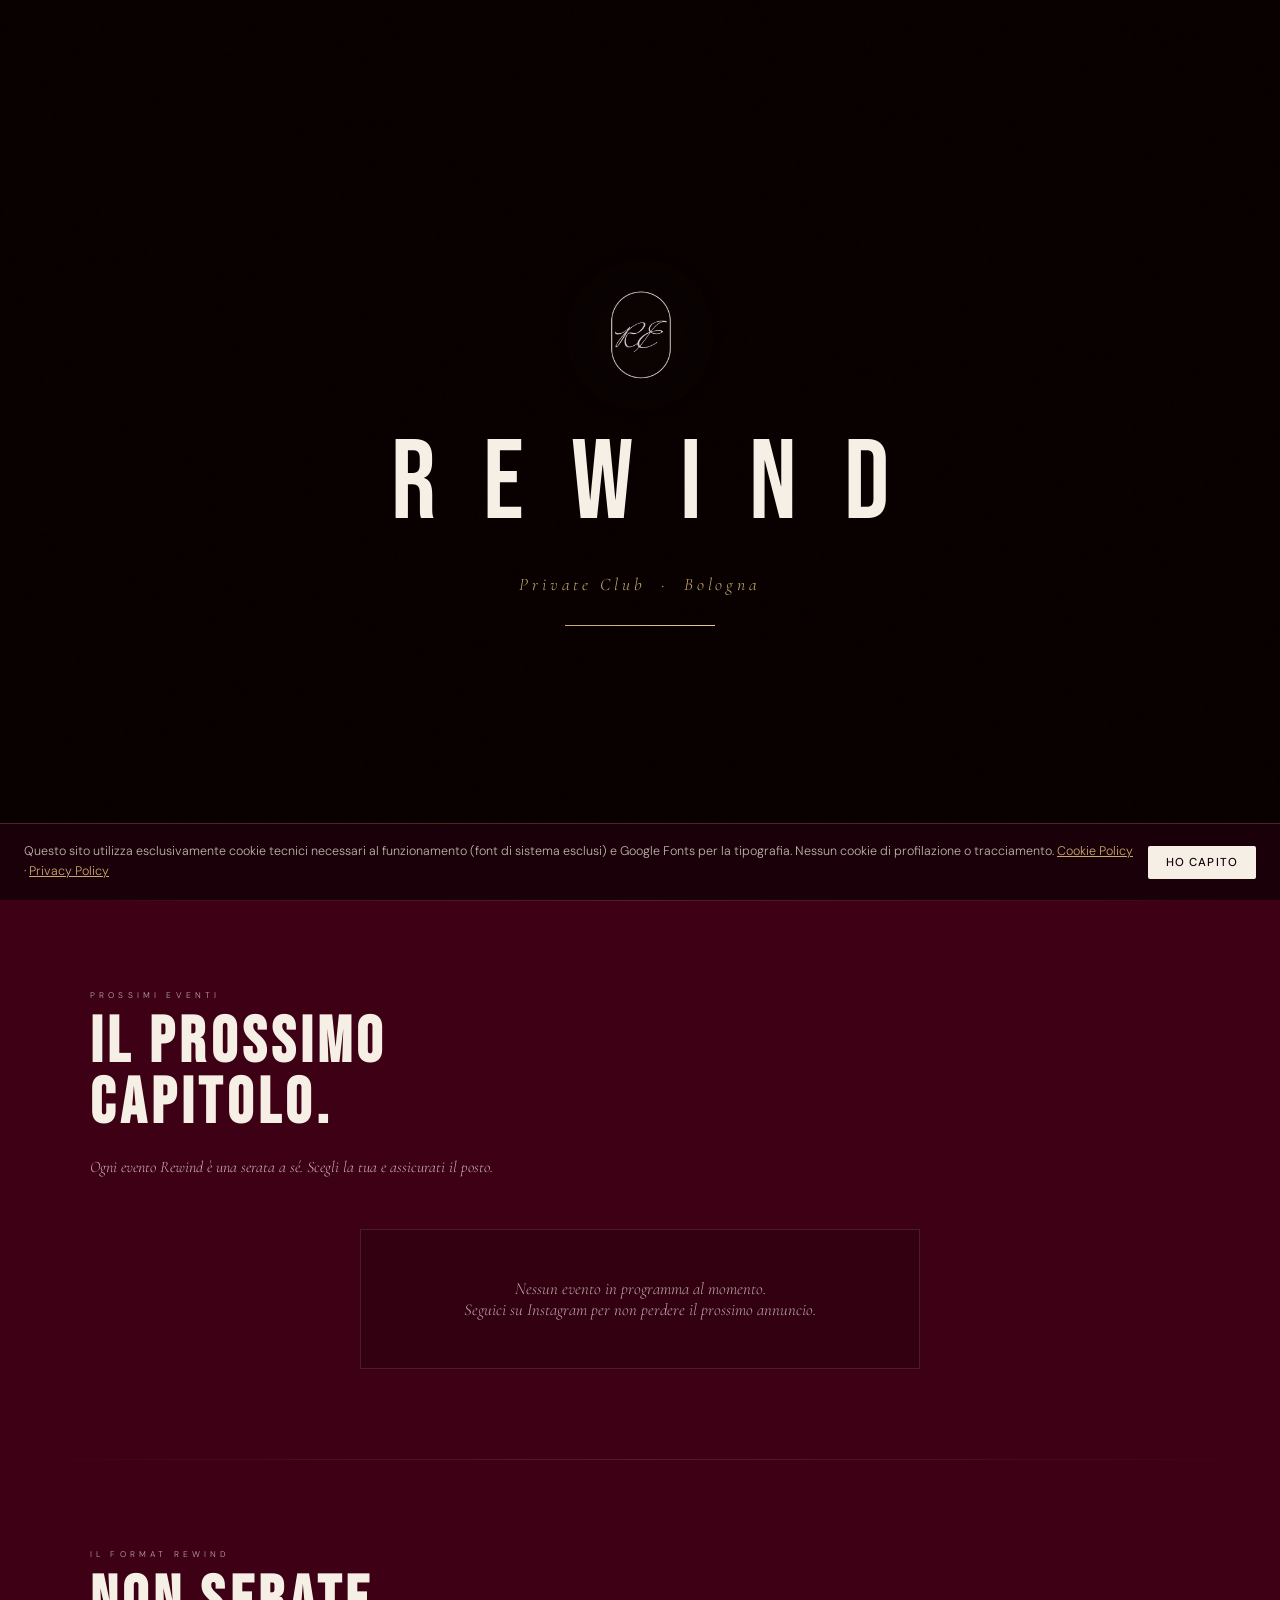
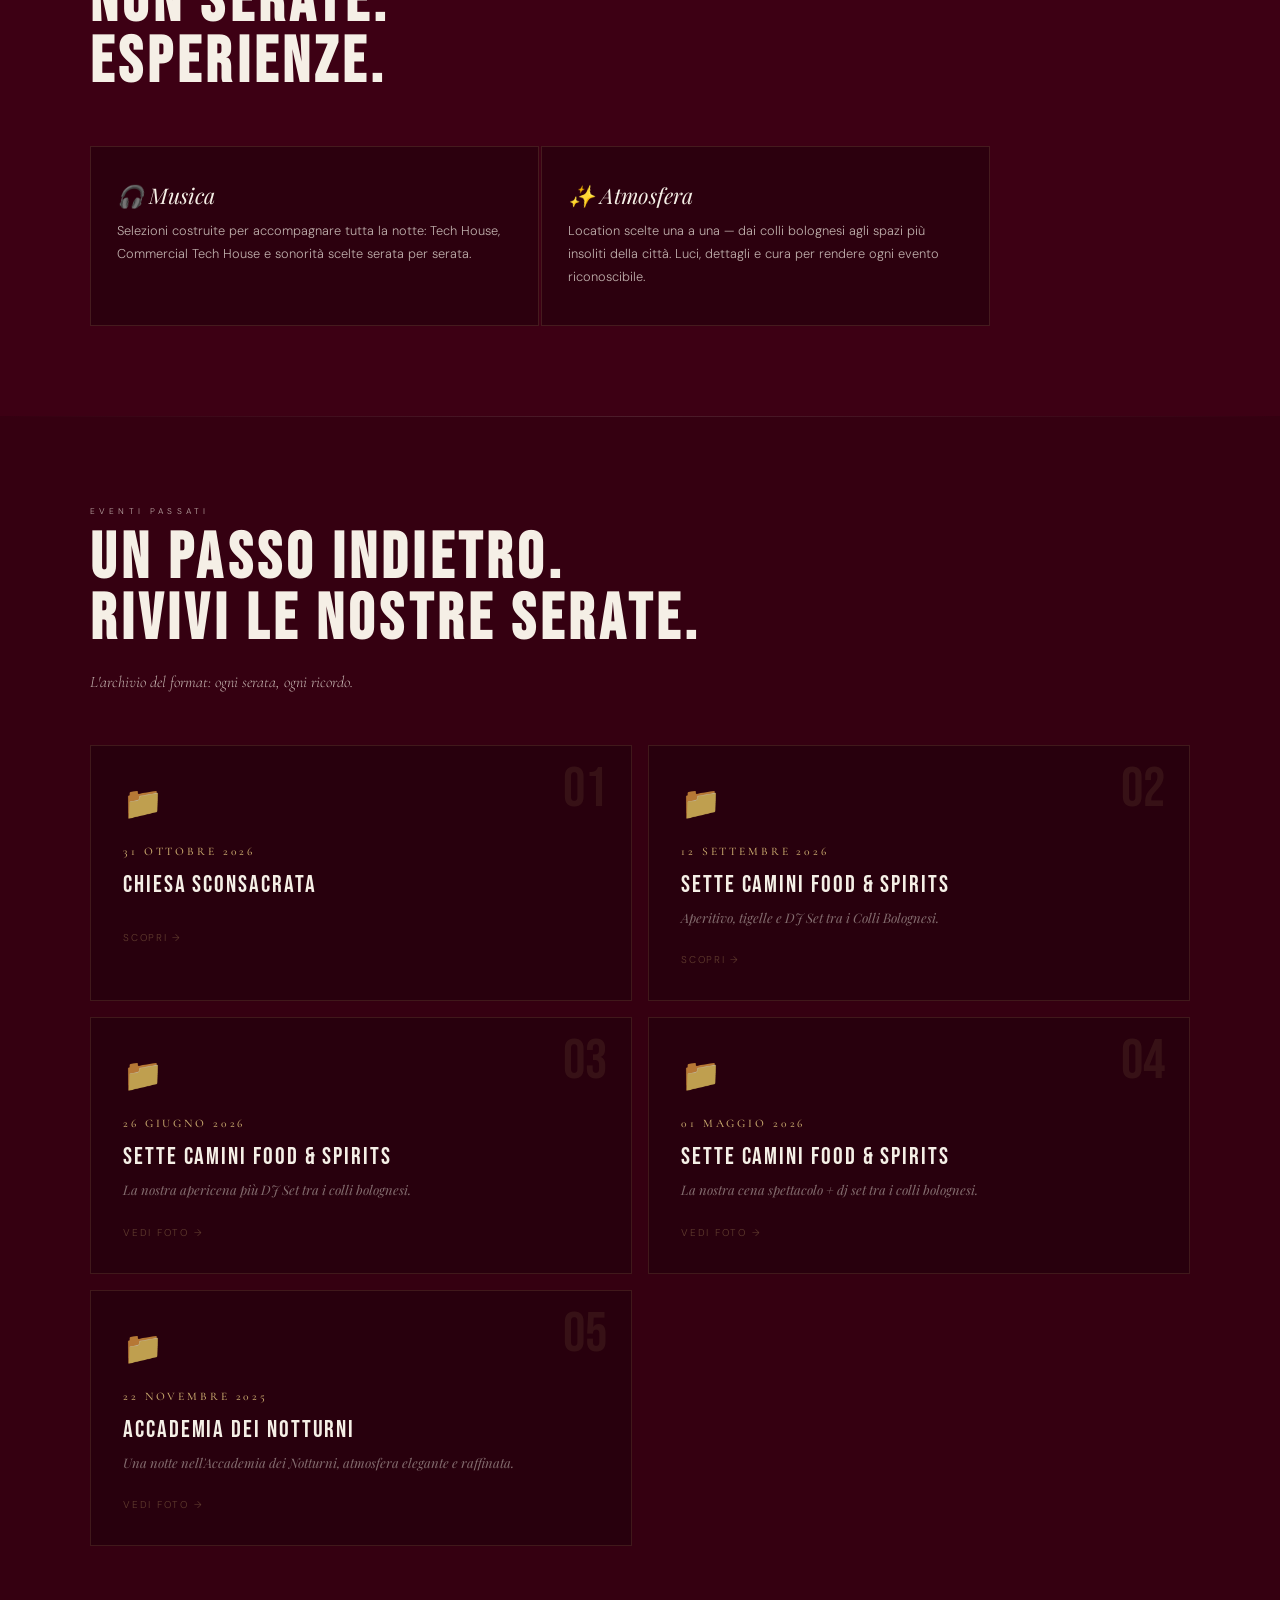
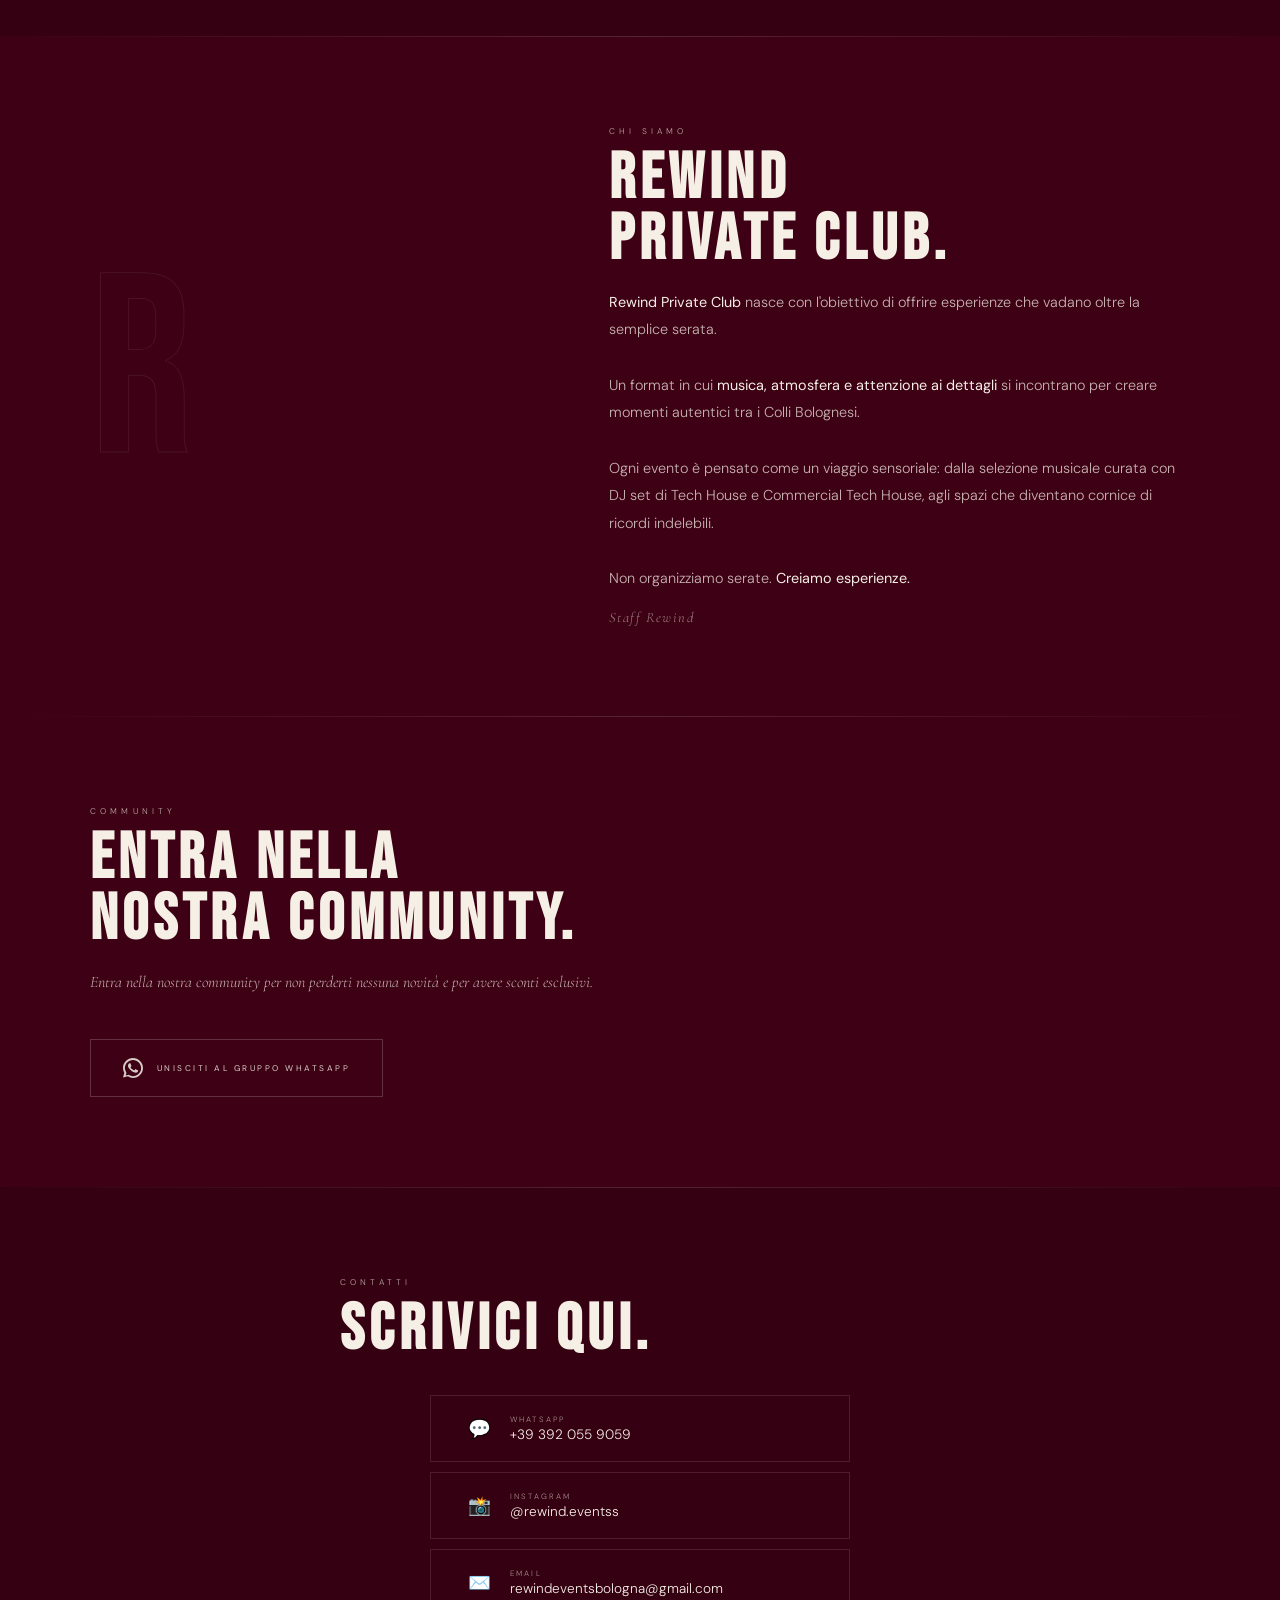
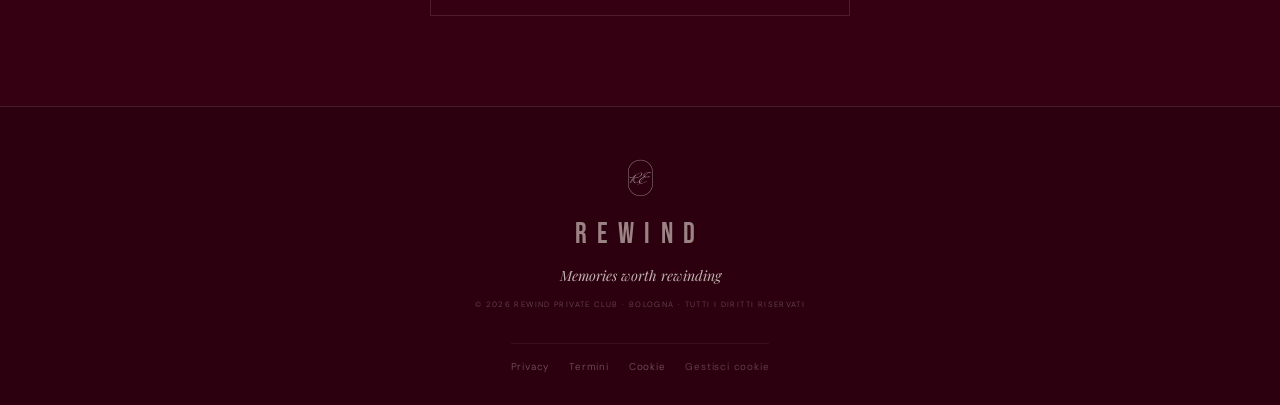
==== commit 6b6e93eb: "Add files via upload" ====
--- a/index.html
+++ b/index.html
@@ -89,7 +89,7 @@
   <div class="hero-content">
     <img class="hero-logo" src="[data-uri]" alt="Rewind Bologna - DJ Set e Party Esclusivi">
     <h1 class="hero-word">REWIND</h1>
-    <p class="hero-tag"><em>Rewind, il tempo torna solo per chi sa viverlo.</em></p>
+    <p class="hero-tag"><em>Memories worth rewinding</em></p>
 
     <!-- riga evento + countdown: popolati dal prossimo evento in programma -->
     <p class="hero-edition" id="heroNext"></p>
@@ -218,7 +218,7 @@
 <footer>
   <img class="ft-logo" src="[data-uri]" alt="Rewind Private Club Bologna">
   <div class="ft-word">REWIND</div>
-  <p class="ft-tag">Rewind, il tempo torna solo per chi sa viverlo.</p>
+  <p class="ft-tag">Memories worth rewinding</p>
   <p class="ft-legal">© 2026 REWIND Private Club · Bologna · Tutti i diritti riservati</p>
   <div style="margin-top:20px;padding-top:16px;border-top:1px solid rgba(245,239,230,0.06);
     text-align:center;font-family:'DM Sans',sans-serif;font-size:.62rem;
@@ -260,7 +260,8 @@
     ? `<span class="ev-card-cta">Scopri e prenota →</span>`
     : `<span class="ev-card-cta soon">Prossimamente</span>`;
 
-  return `<a class="ev-card reveal" href="evento.html?id=${ev.id}">
+  const url = ev.customPage || ('evento.html?id=' + ev.id);
+  return `<a class="ev-card reveal" href="${url}">
     <div class="ev-card-media">${media}<div class="ev-card-date">${ev.displayDate}</div></div>
     <div class="ev-card-body">
       <div class="ev-card-ttl">${ev.title}</div>
@@ -275,7 +276,7 @@
 function cardPast(ev, i){
   const num  = String(i+1).padStart(2,'0');
   const desc = ev.description || '';
-  const href = ev.galleryUrl || ('evento.html?id=' + ev.id);
+  const href = ev.galleryUrl || ev.customPage || ('evento.html?id=' + ev.id);
   const ext  = ev.galleryUrl ? ' target="_blank" rel="noopener"' : '';
   const cta  = ev.galleryUrl ? 'Vedi foto →' : 'Scopri →';
   return `<a class="event-folder reveal" href="${href}"${ext}>
@@ -311,8 +312,8 @@
   document.getElementById('heroNext').textContent = next.title + '  ·  ' + next.displayDate;
   const btn = document.getElementById('heroBtn');
   btn.textContent = next.registrationEnabled ? 'Prenota ora →' : 'Scopri l\'evento →';
-  btn.setAttribute('href', 'evento.html?id=' + next.id);
-  document.getElementById('navCta').setAttribute('href', 'evento.html?id=' + next.id);
+  btn.setAttribute('href', next.customPage || ('evento.html?id=' + next.id));
+  document.getElementById('navCta').setAttribute('href', next.customPage || ('evento.html?id=' + next.id));
 
   const target = new Date(next.date + 'T00:00:00');
   const cdBox  = document.getElementById('heroCd');
--- a/style.css
+++ b/style.css
@@ -959,7 +959,7 @@
 
 /* --- Sezioni multi-evento: padding/sfondo coerenti con le sezioni storiche --- */
 #prossimi{padding:90px 44px;background:#3D0014;position:relative;}
-#format  {padding:90px 44px;background:#120005;position:relative;}
+#format  {padding:90px 44px;background:#3D0014;position:relative;}
 #passati {padding:90px 44px;background:#350011;position:relative;}
 #prossimi::before,#format::before,#passati::before{
   content:'';position:absolute;top:0;left:0;right:0;height:1px;
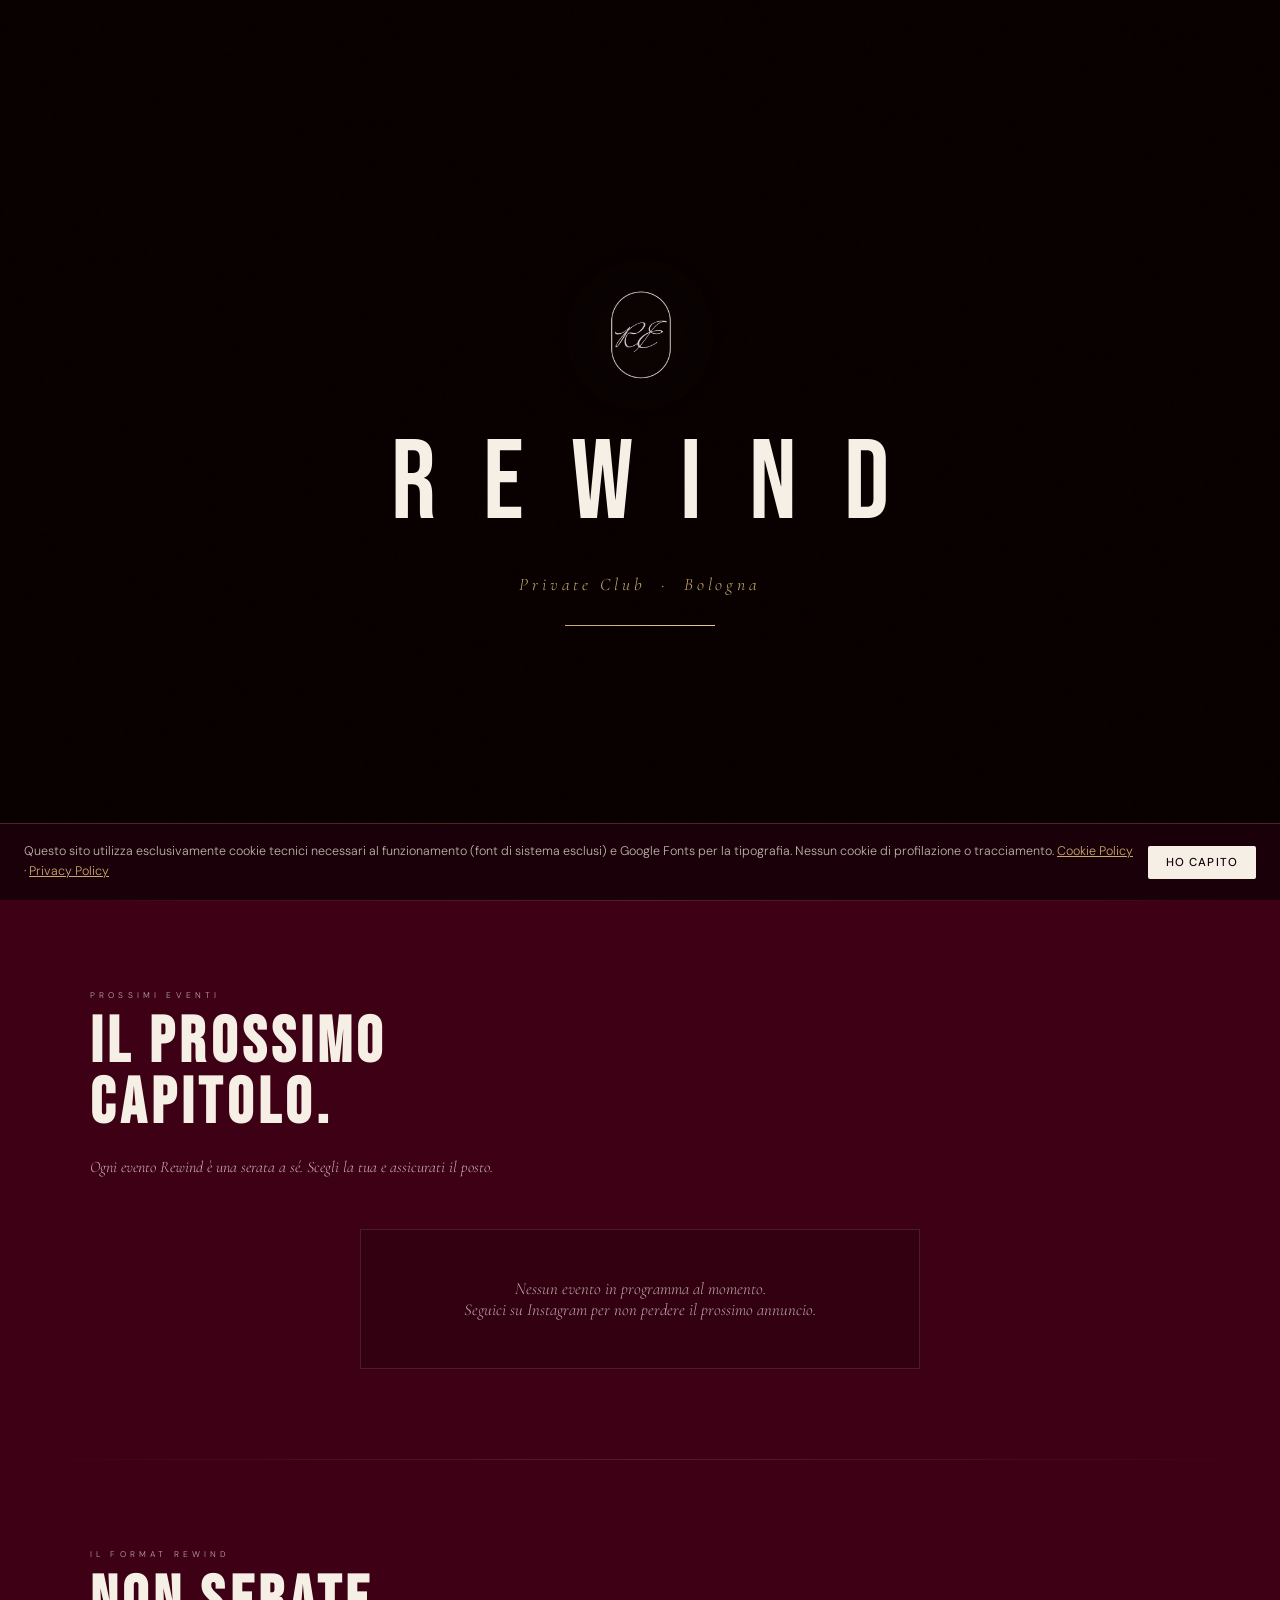
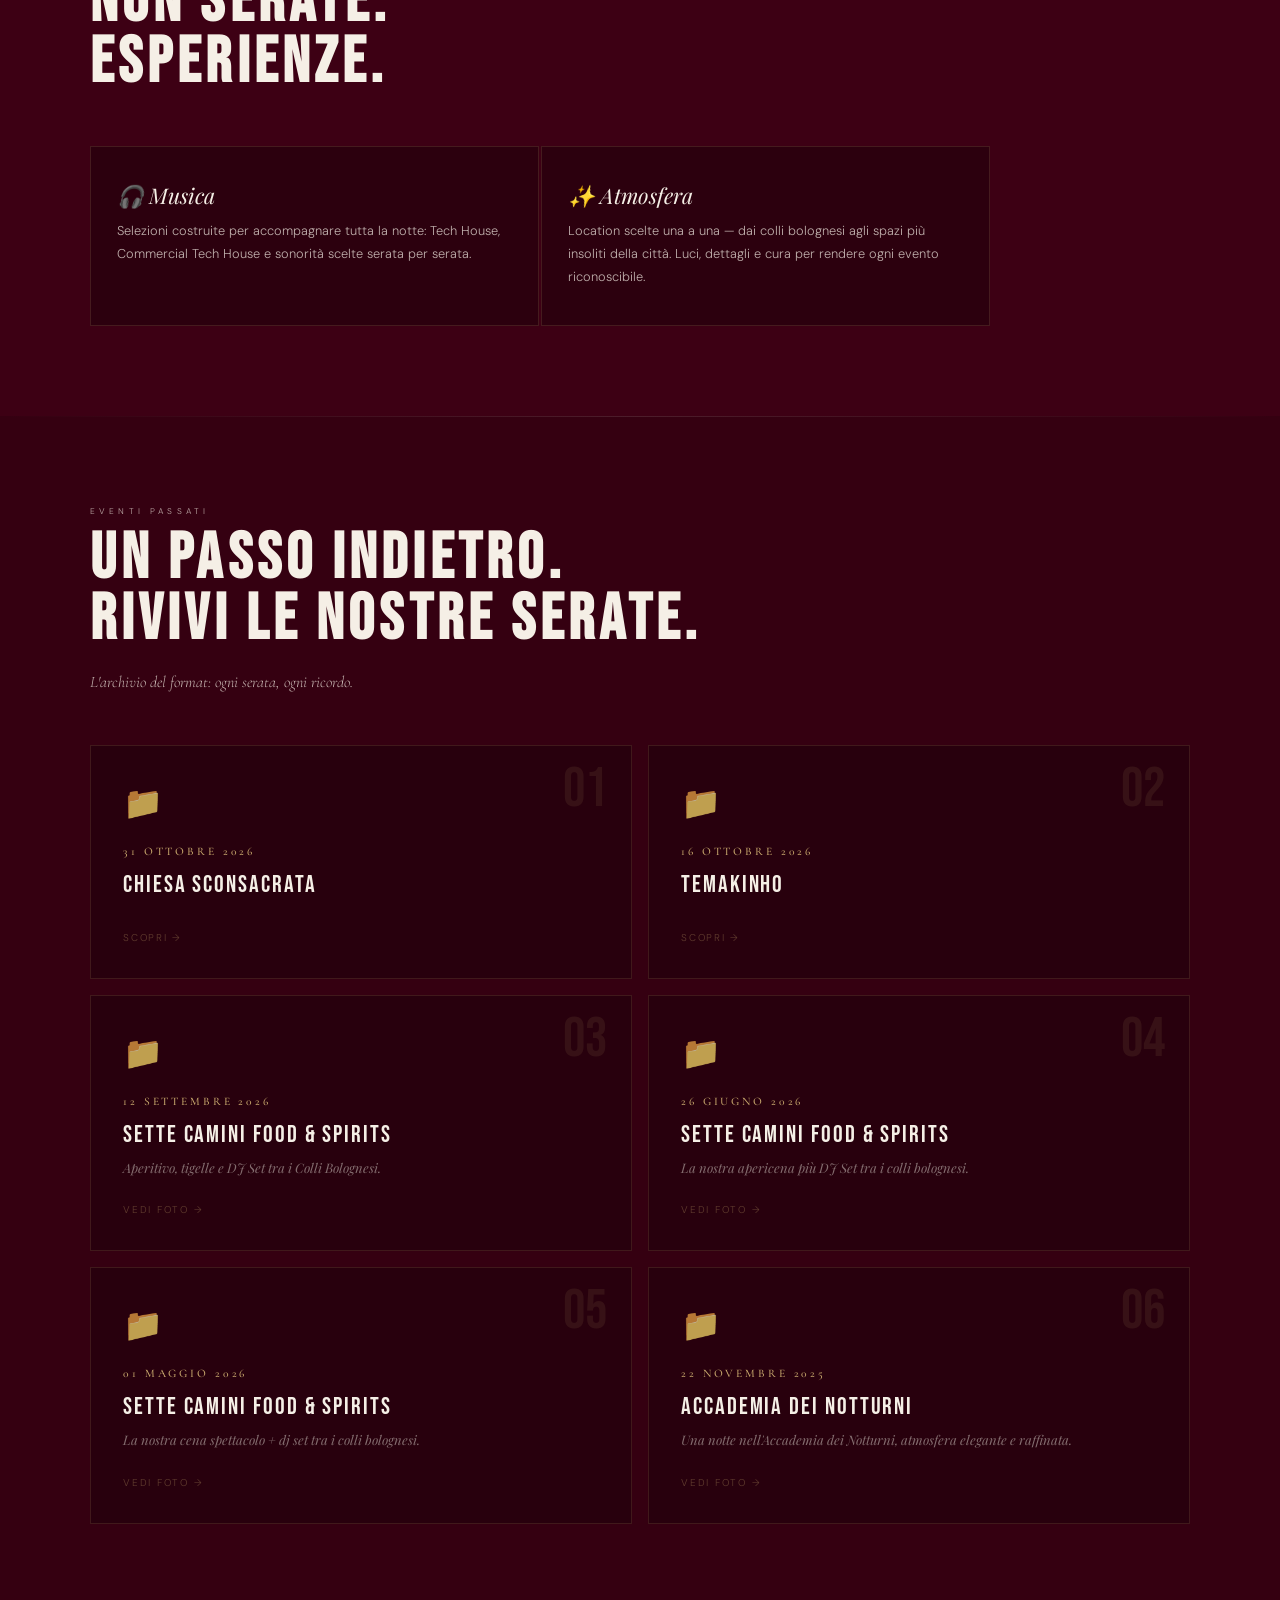
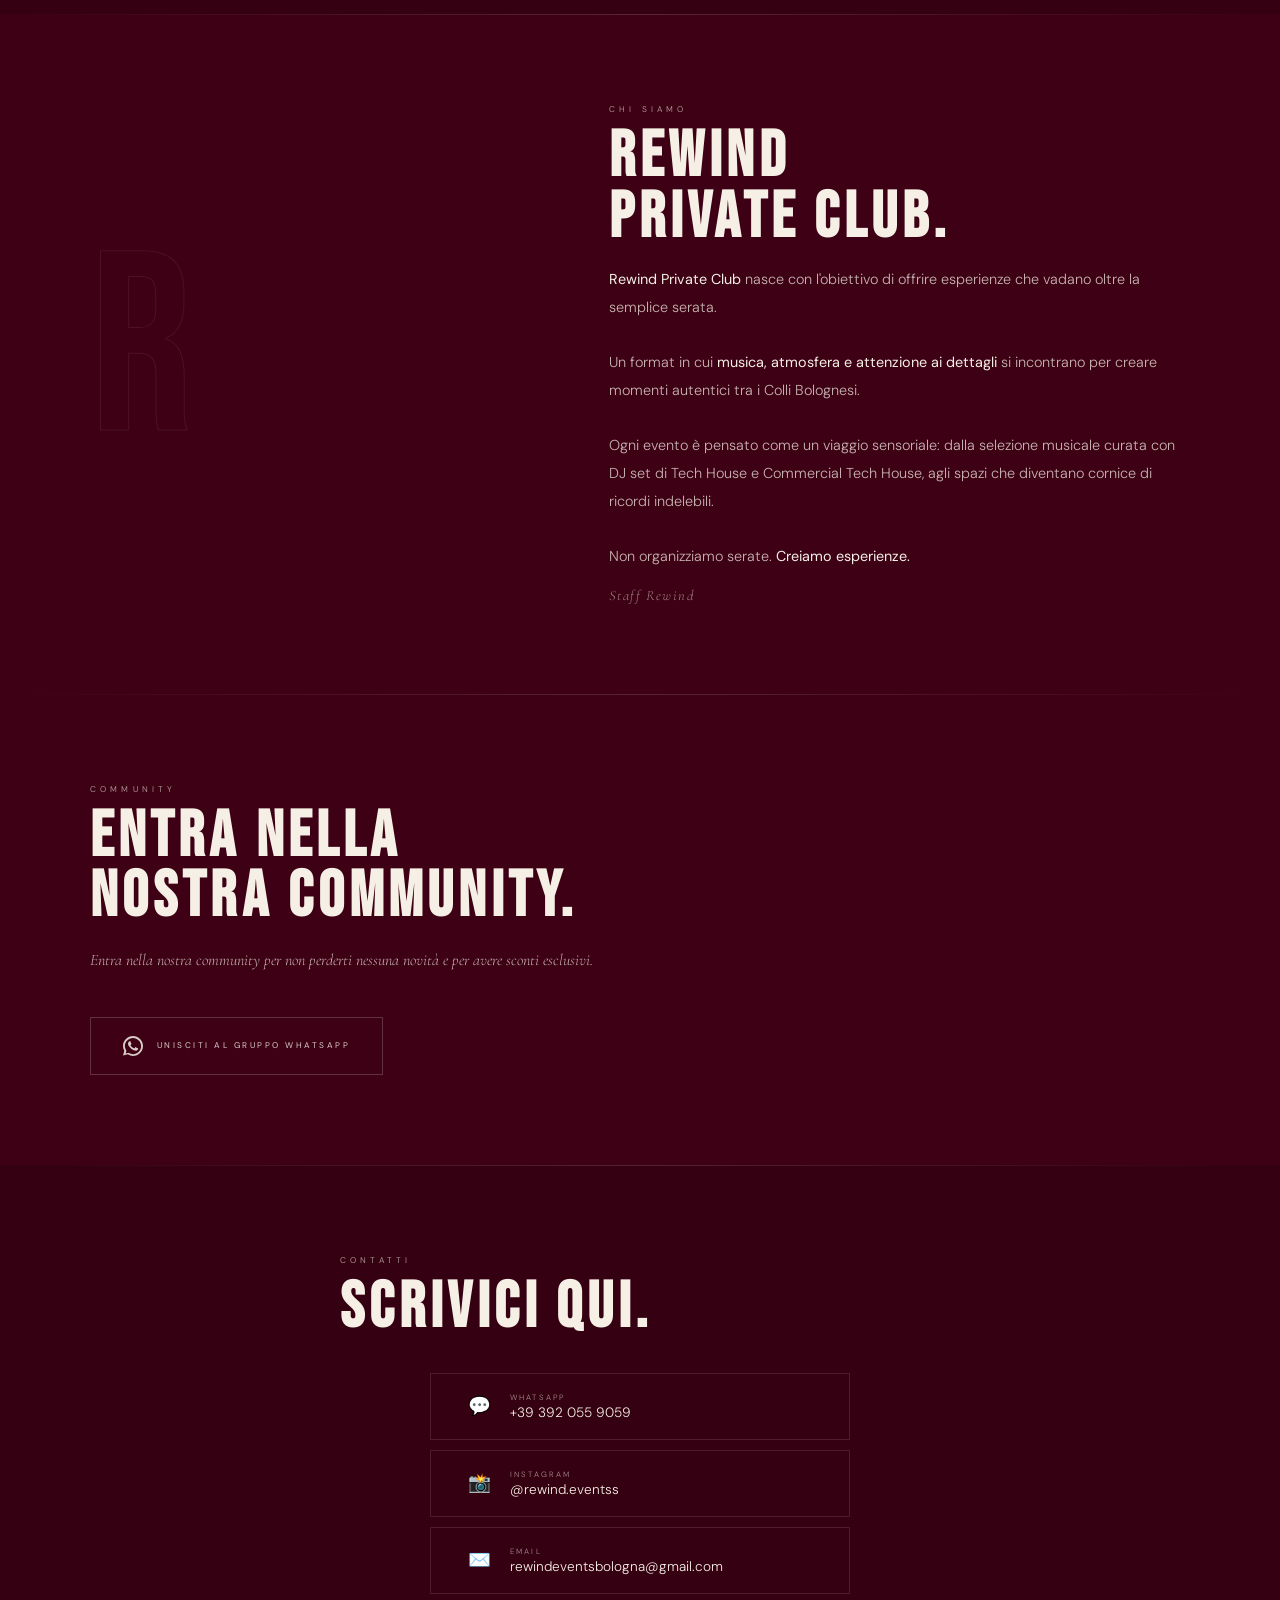
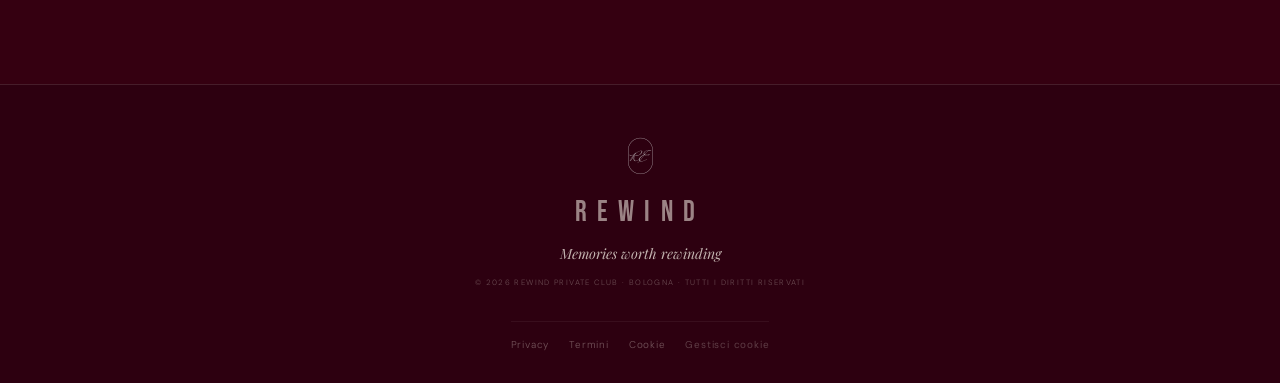
==== commit 32b44ee0: "Add files via upload" ====
--- a/index.html
+++ b/index.html
@@ -239,7 +239,7 @@
   </div>
 </footer>
 
-<script src="events-data.js"></script>
+<script src="events-data.js" charset="utf-8"></script>
 <script>
 /* ═══════════════════════════════════════════════════
    HOMEPAGE — rendering automatico degli eventi
--- a/style.css
+++ b/style.css
@@ -828,12 +828,14 @@
   box-shadow:0 18px 50px rgba(0,0,0,0.45);
 }
 .ev-card-media{
-  position:relative;width:100%;aspect-ratio:4/5;
+  /* 2/3 è vicino al formato locandina: insieme a object-fit:contain
+     garantisce che l'immagine si veda SEMPRE per intero, mai tagliata */
+  position:relative;width:100%;aspect-ratio:3/5;
   background:linear-gradient(140deg,#2D0010,#120005);
   overflow:hidden;
 }
 .ev-card-media img{
-  width:100%;height:100%;object-fit:cover;display:block;
+  width:100%;height:100%;object-fit:contain;display:block;
   transition:transform .8s var(--ease);
 }
 .ev-card:hover .ev-card-media img{transform:scale(1.05);}
@@ -904,9 +906,9 @@
 .evp-poster{
   border:1px solid rgba(201,169,110,0.25);overflow:hidden;
   position:relative;background:linear-gradient(140deg,#2D0010,#120005);
-  aspect-ratio:4/5;
-}
-.evp-poster img{width:100%;height:100%;object-fit:cover;display:block;}
+  aspect-ratio:3/5;
+}
+.evp-poster img{width:100%;height:100%;object-fit:contain;display:block;}
 .evp-ttl{
   font-family:var(--FD);font-size:clamp(2.6rem,6vw,4.6rem);
   letter-spacing:.07em;line-height:.98;color:var(--cream);margin-bottom:14px;
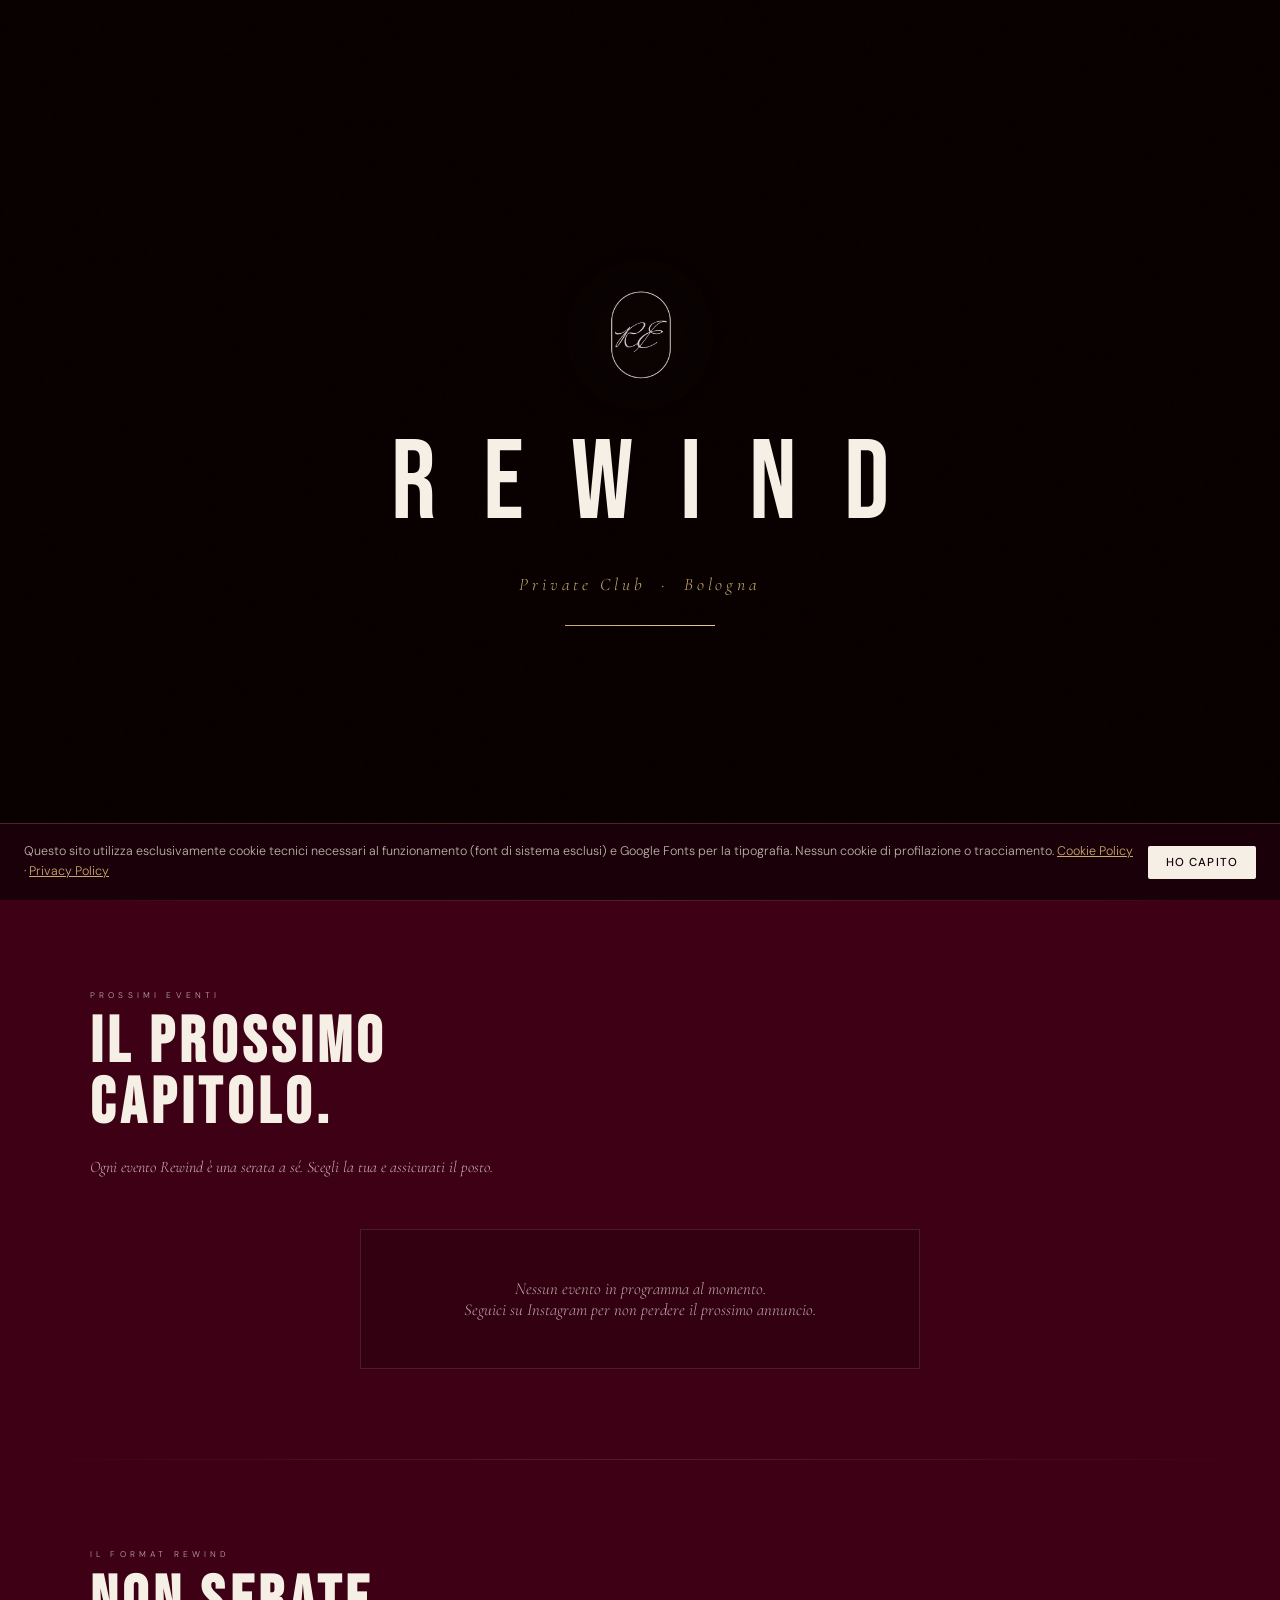
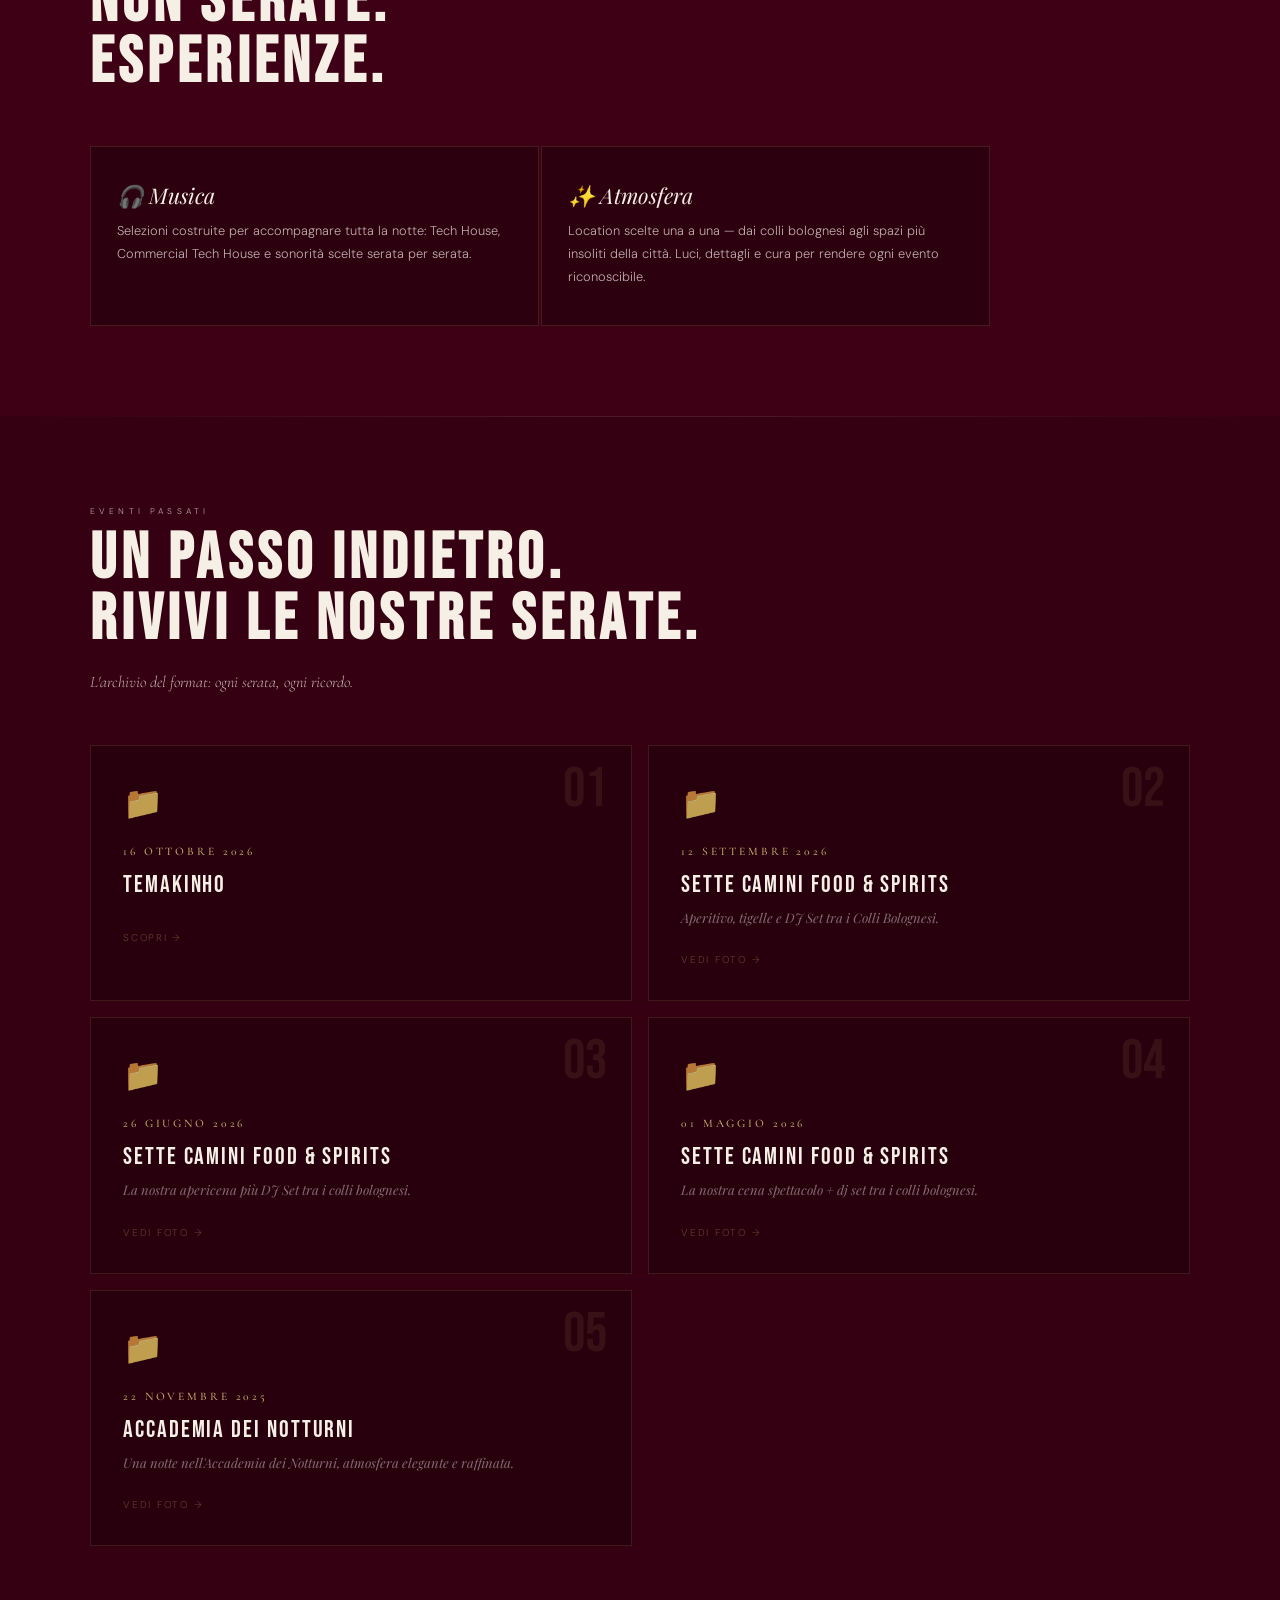
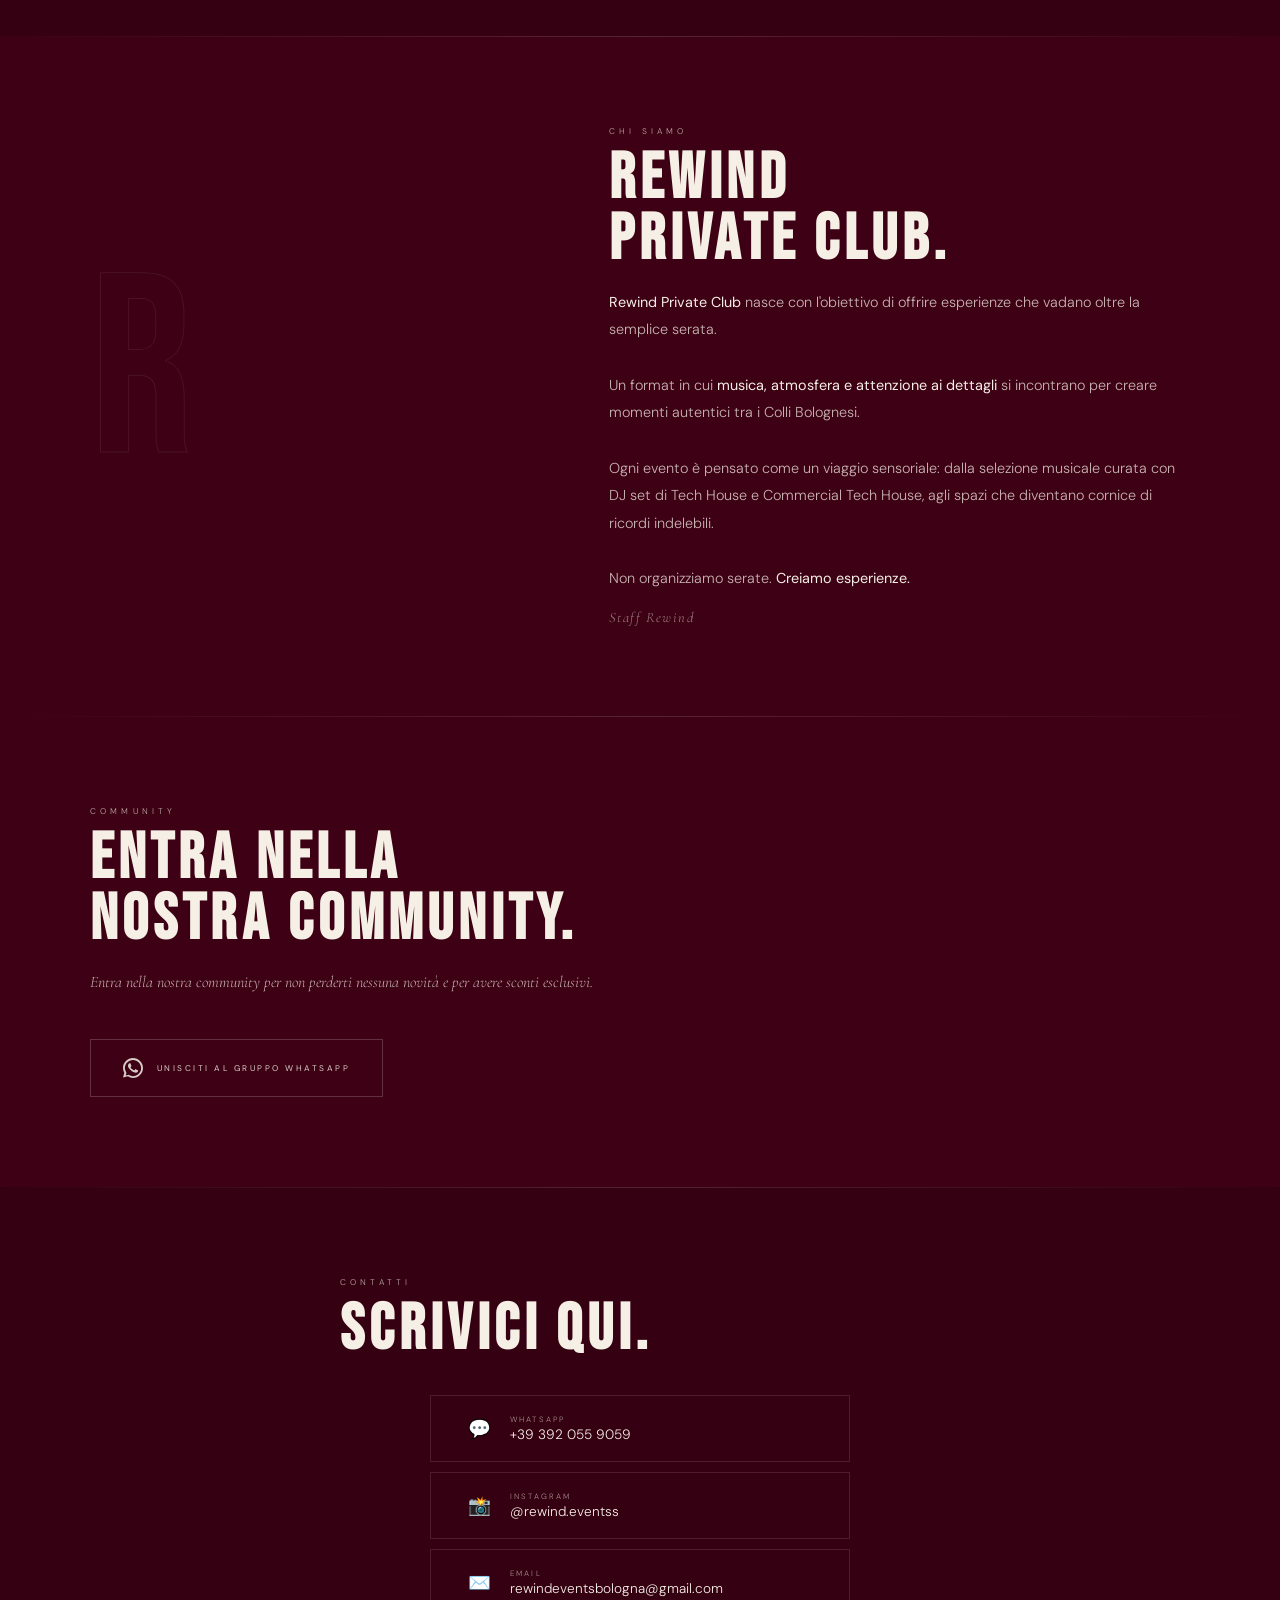
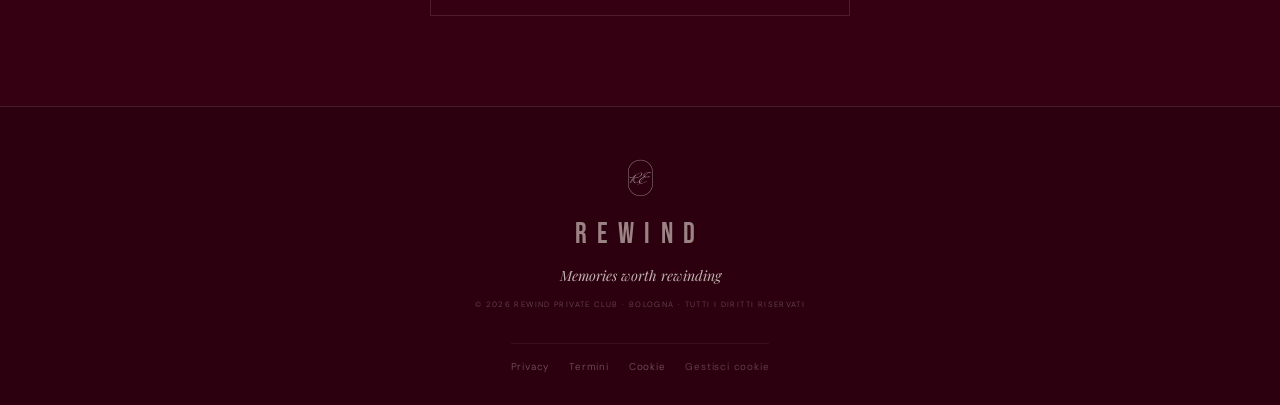
==== commit 566e7944: "Add files via upload" ====
--- a/index.html
+++ b/index.html
@@ -11,7 +11,7 @@
 <link rel="canonical" href="https://www.rewindeventss.com/">
 <meta name="robots" content="index, follow">
 <meta name="author" content="Rewind Private Club">
-<meta name="keywords" content="Rewind Bologna, Rewind Party, eventi privati Bologna, DJ set Bologna, party Bologna, serate Bologna, eventi esclusivi Bologna, Halloween Bologna">
+<meta name="keywords" content="Rewind Bologna, Rewind Party, eventi privati Bologna, DJ set Bologna, party Bologna, serate Bologna, eventi esclusivi Bologna">
 <meta property="og:type" content="website">
 <meta property="og:url" content="https://www.rewindeventss.com/">
 <meta property="og:title" content="Rewind Private Party Club | Eventi Privati e DJ Set a Bologna">
@@ -311,8 +311,8 @@
 if(next){
   document.getElementById('heroNext').textContent = next.title + '  ·  ' + next.displayDate;
   const btn = document.getElementById('heroBtn');
-  btn.textContent = next.registrationEnabled ? 'Prenota ora →' : 'Scopri l\'evento →';
-  btn.setAttribute('href', next.customPage || ('evento.html?id=' + next.id));
+  btn.textContent = 'Prenota ora →';
+  btn.setAttribute('href', '#prossimi');   // porta all'elenco, non al singolo evento
   document.getElementById('navCta').setAttribute('href', next.customPage || ('evento.html?id=' + next.id));
 
   const target = new Date(next.date + 'T00:00:00');
